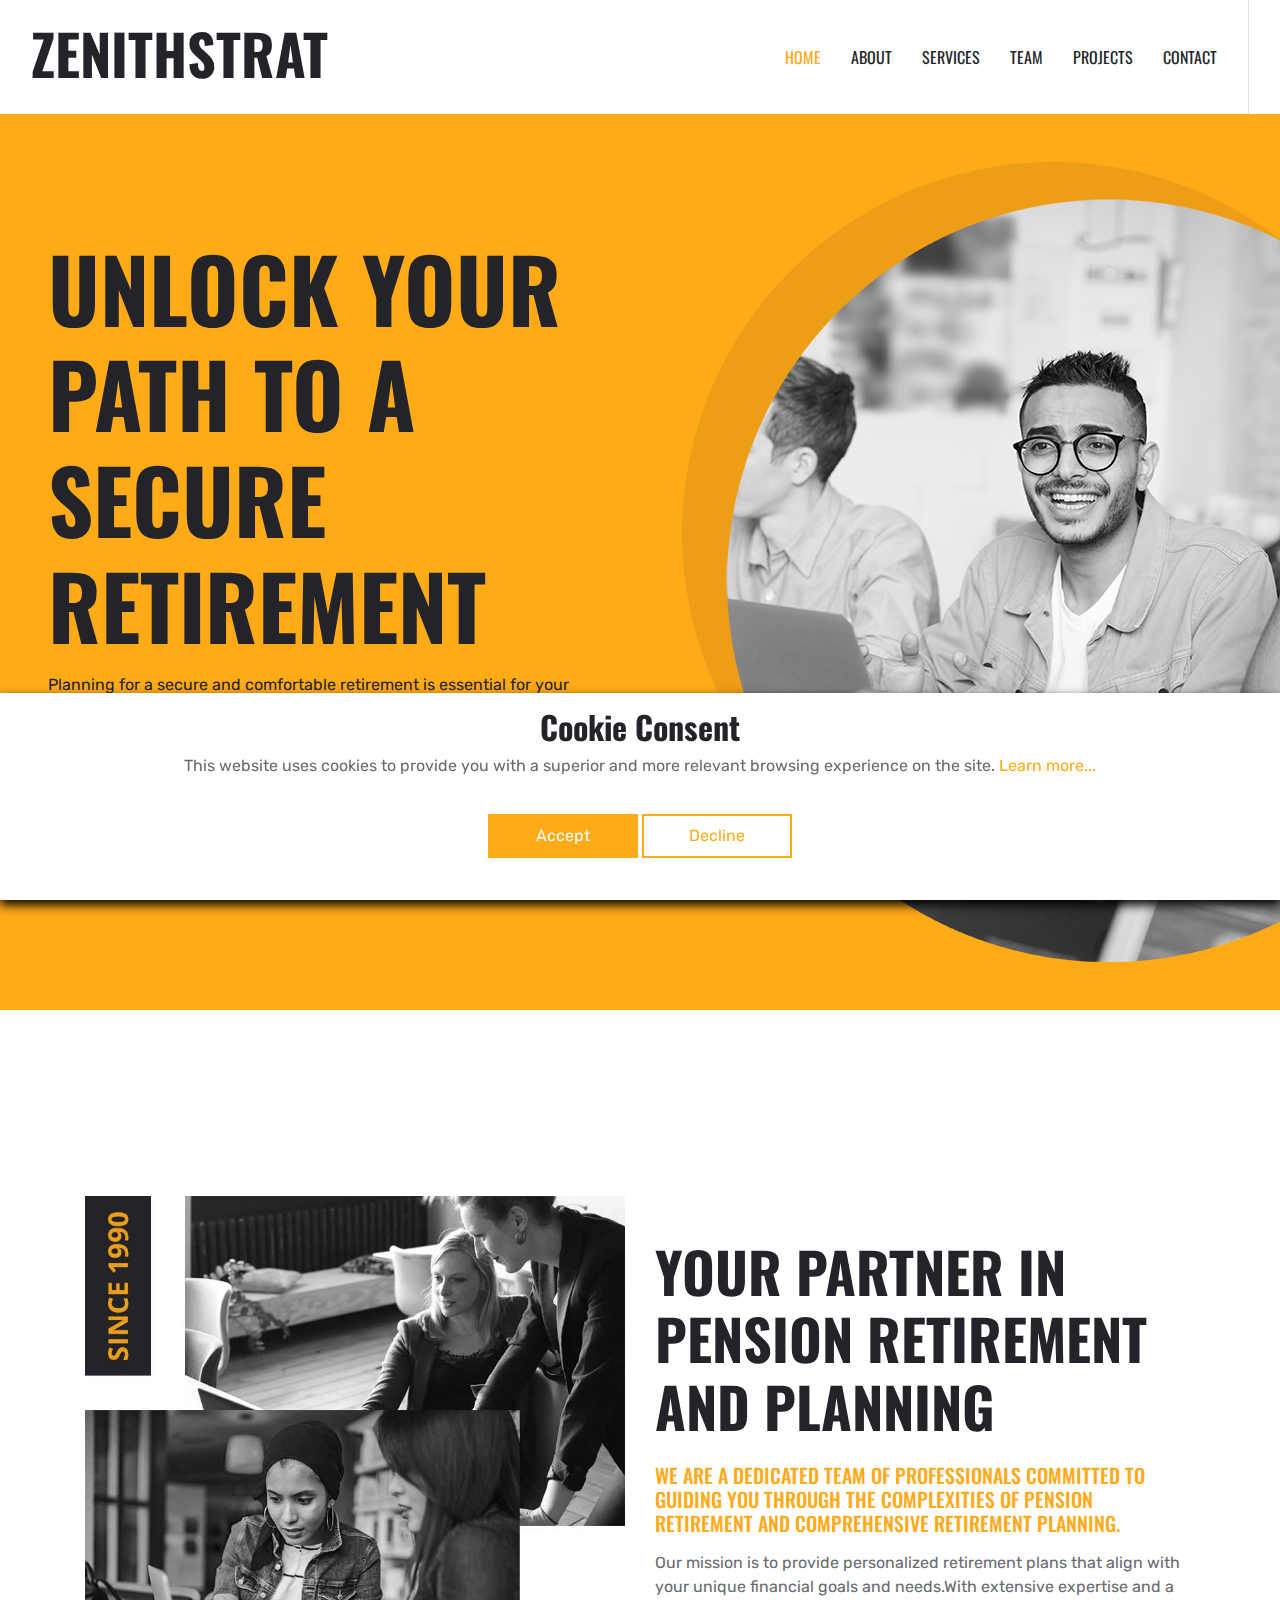
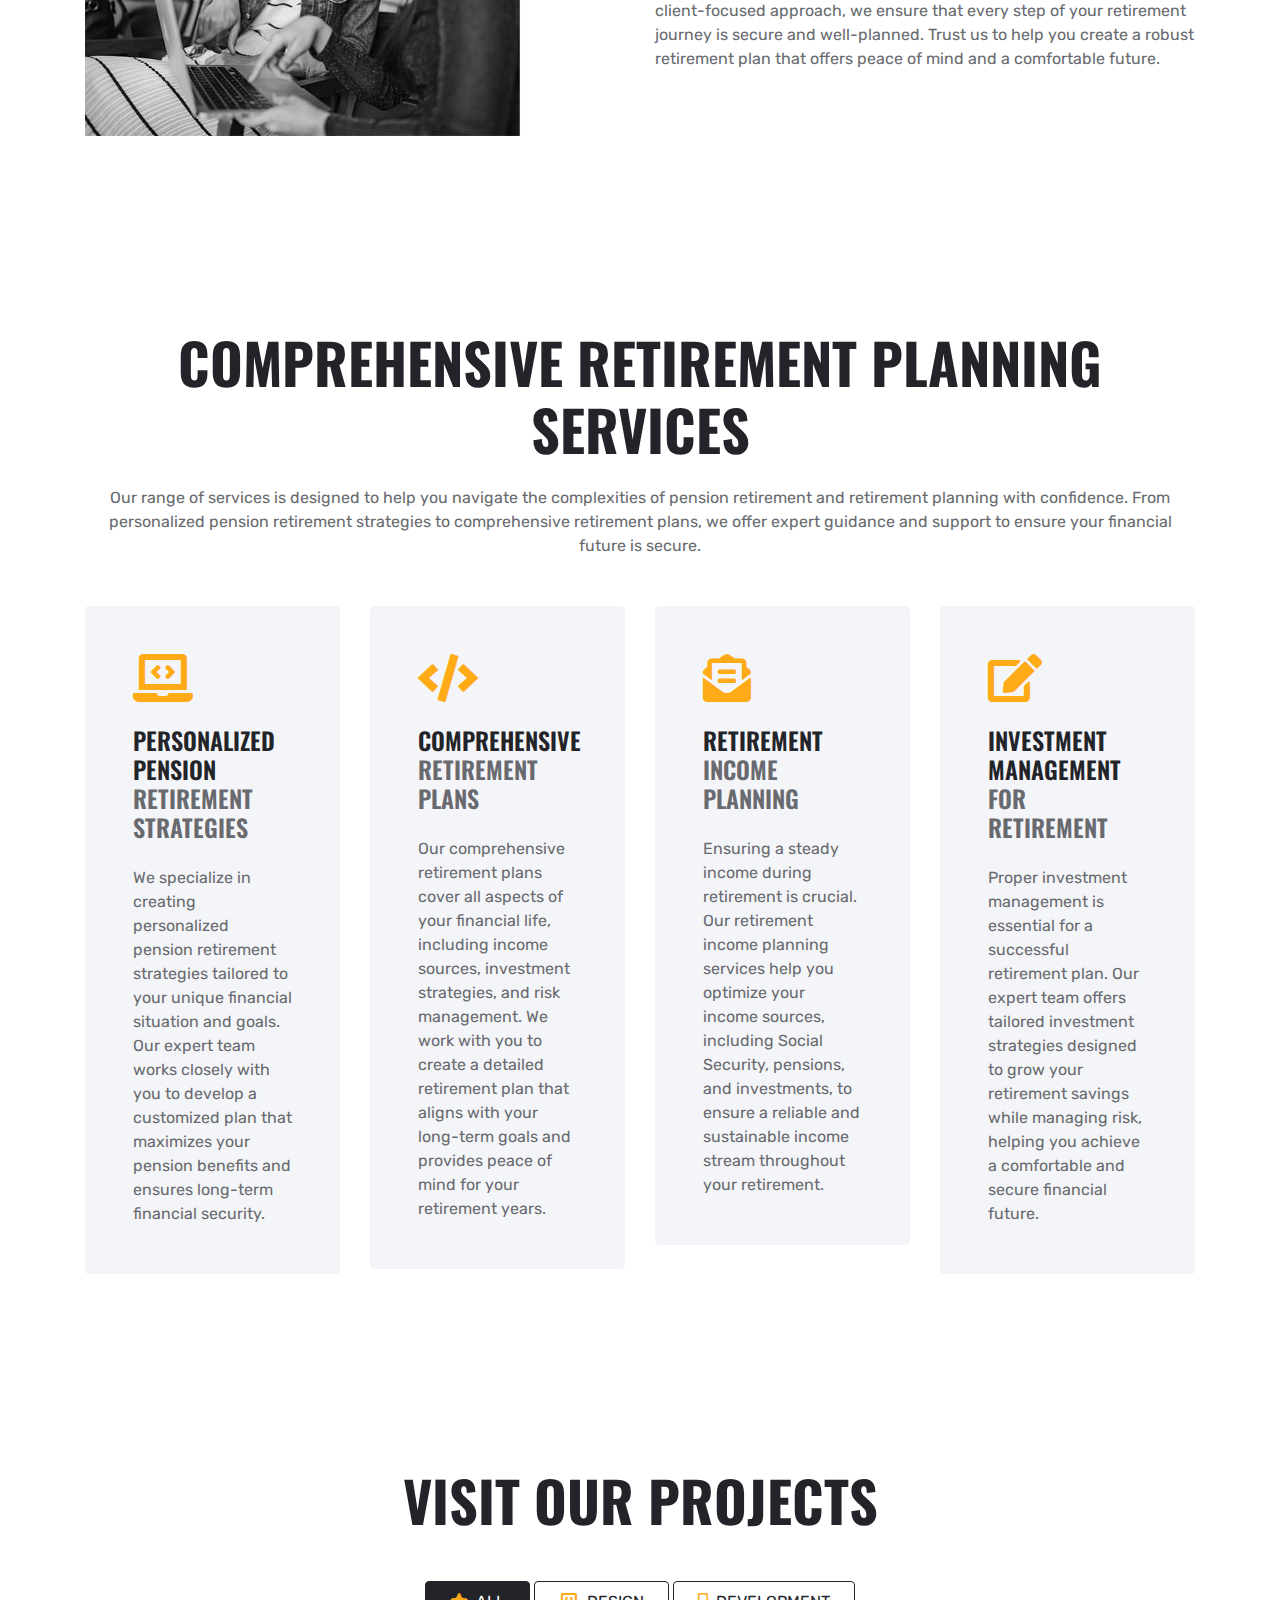
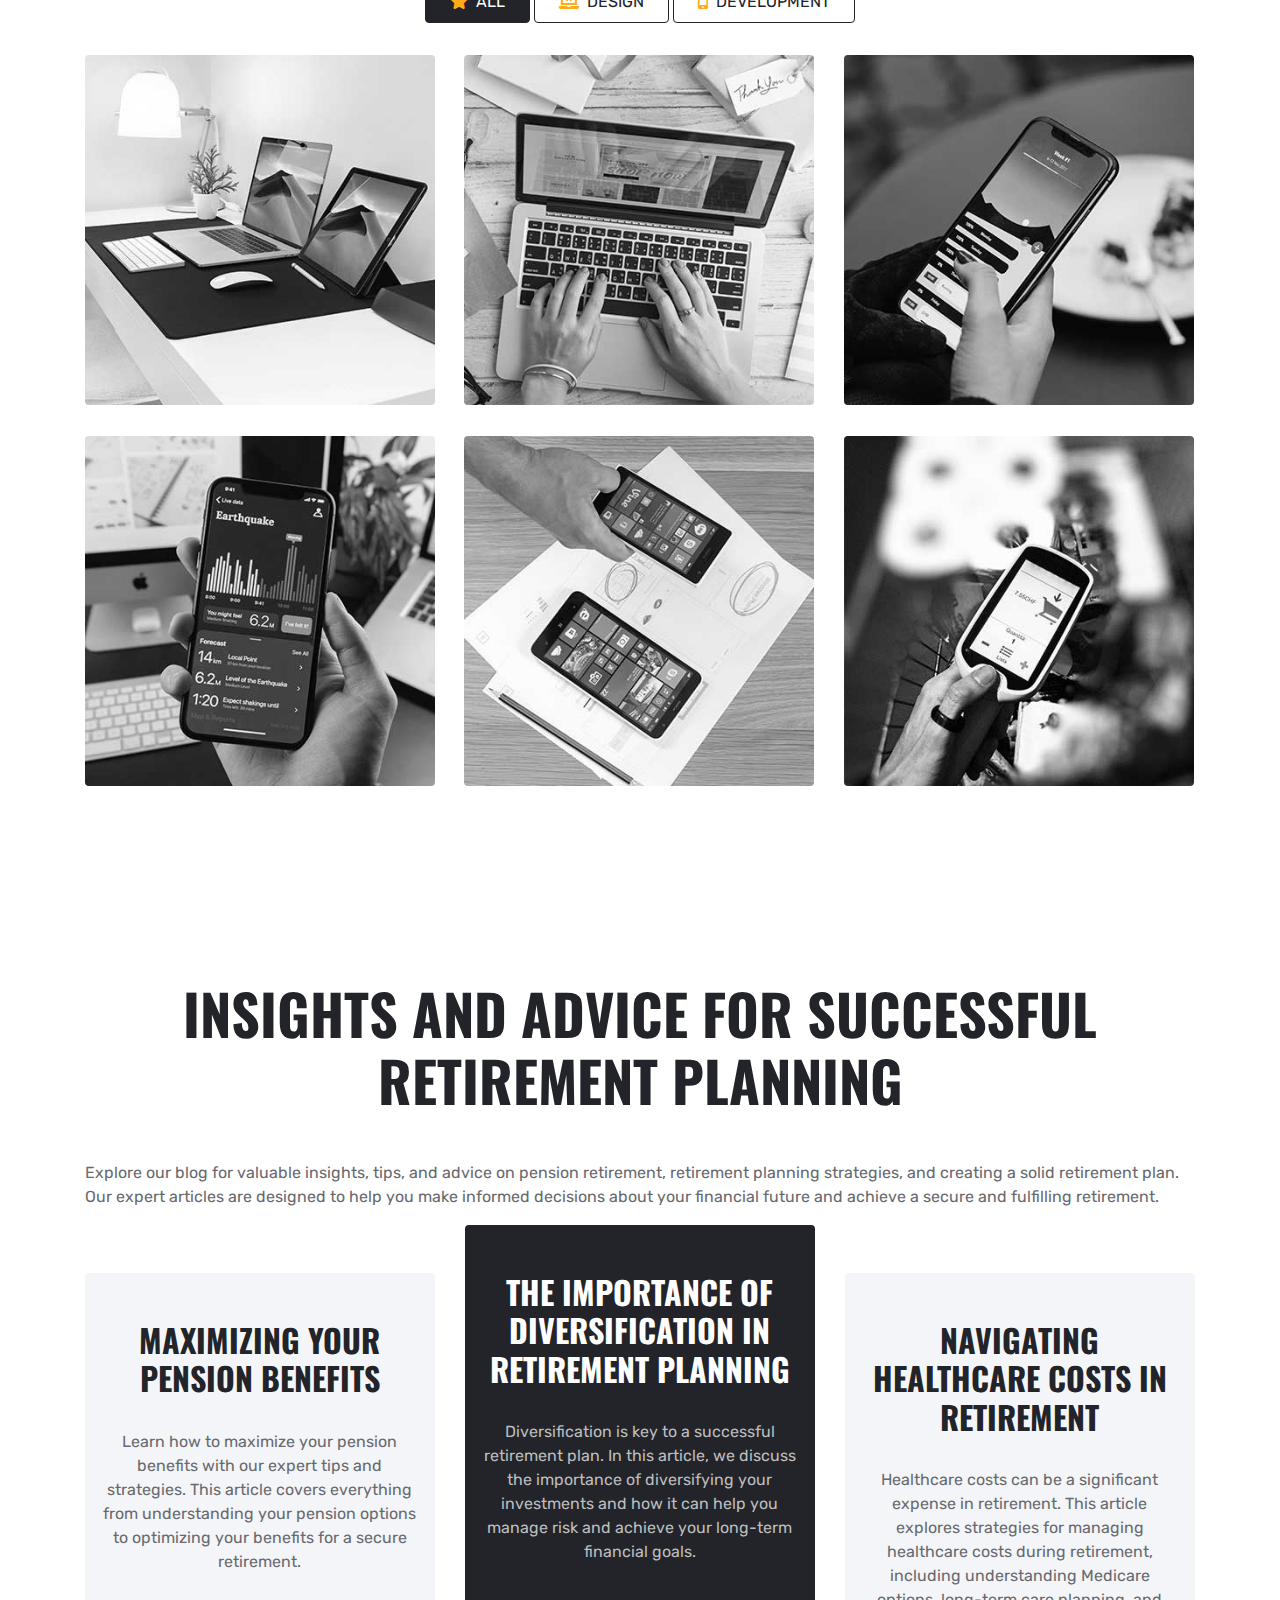
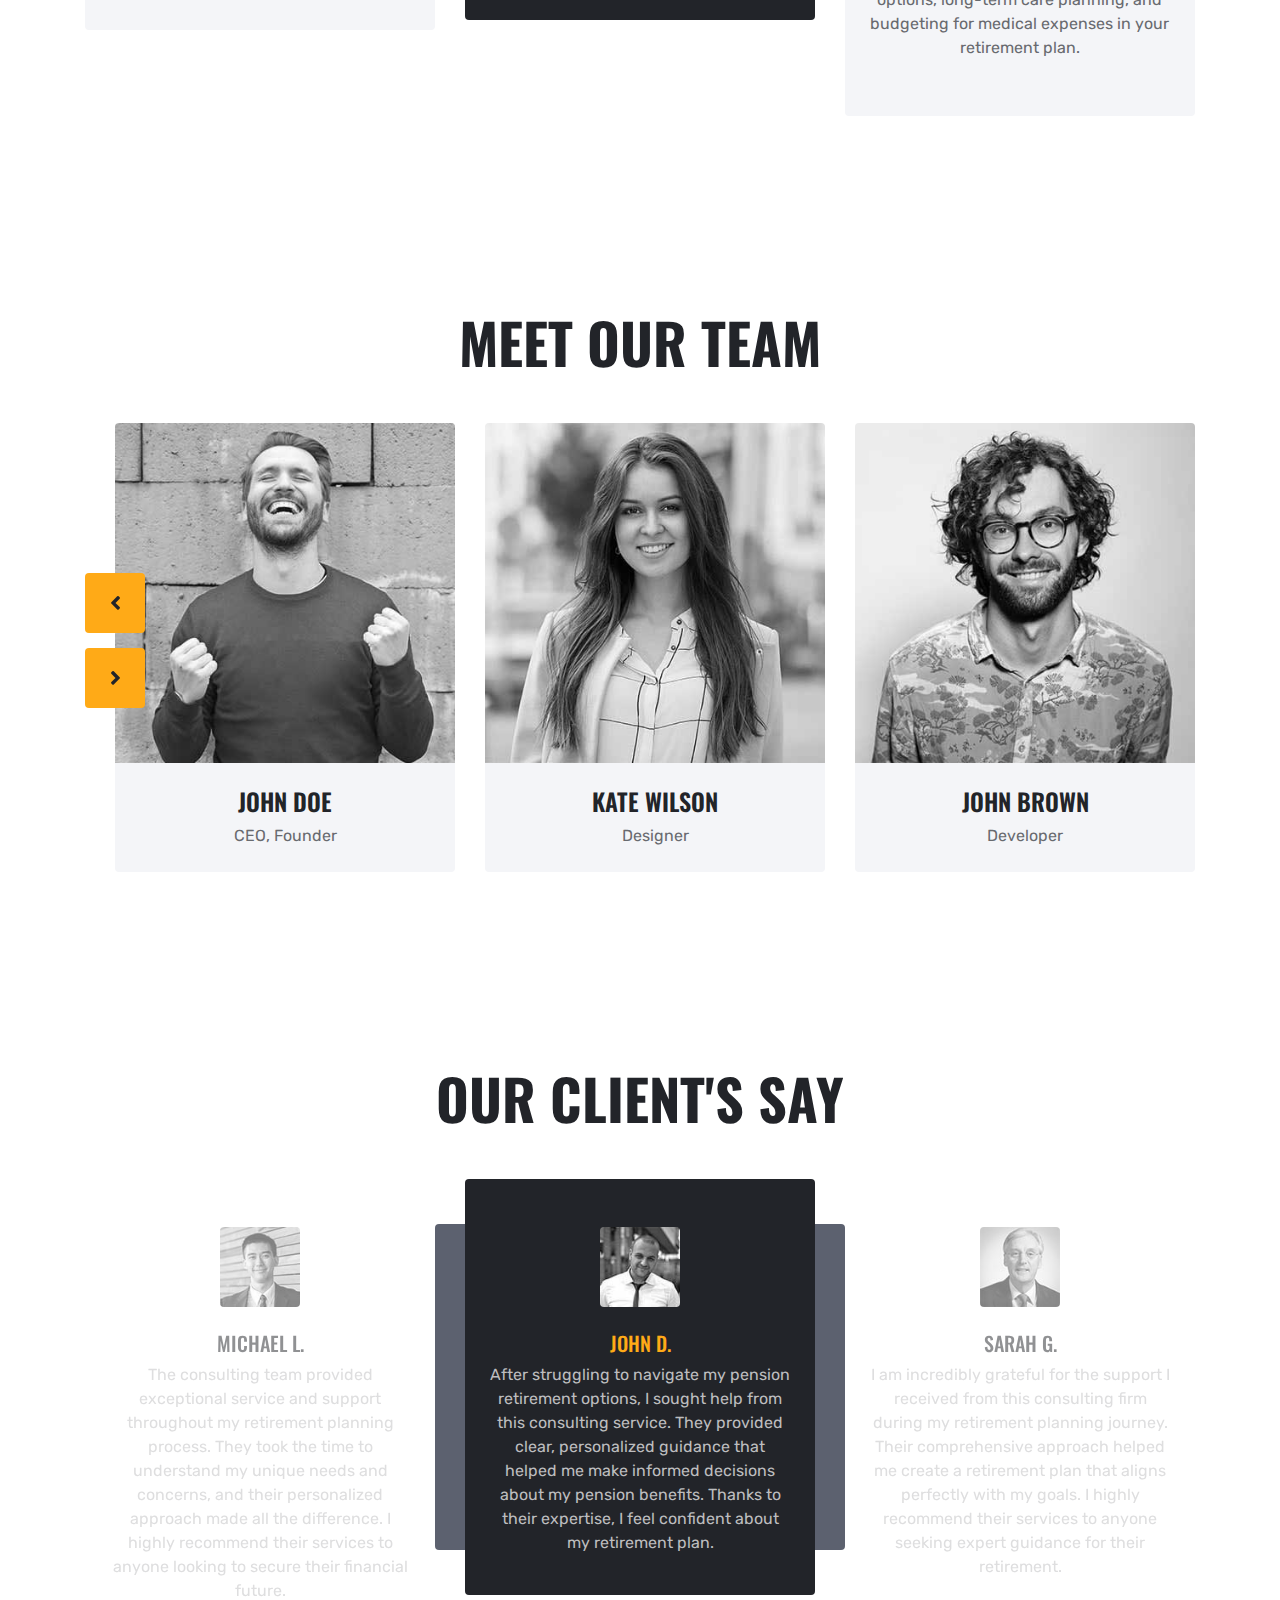
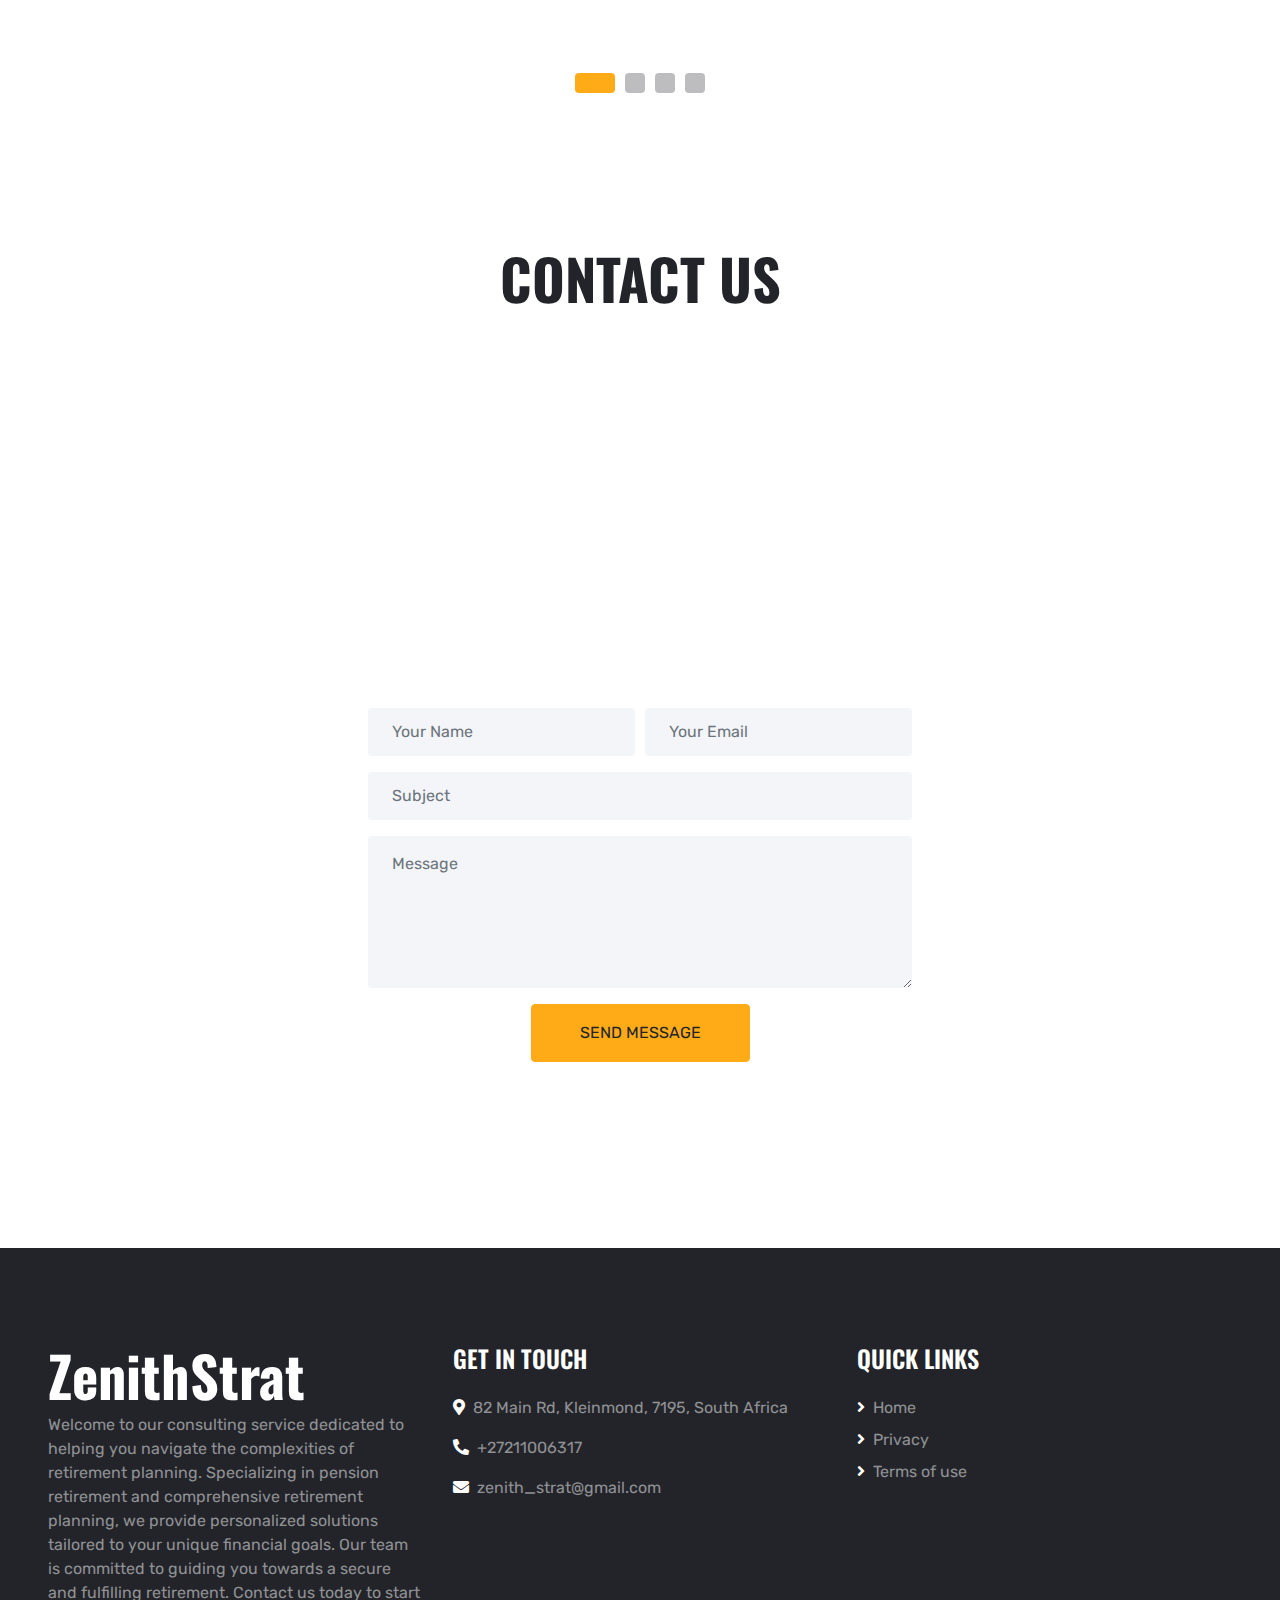
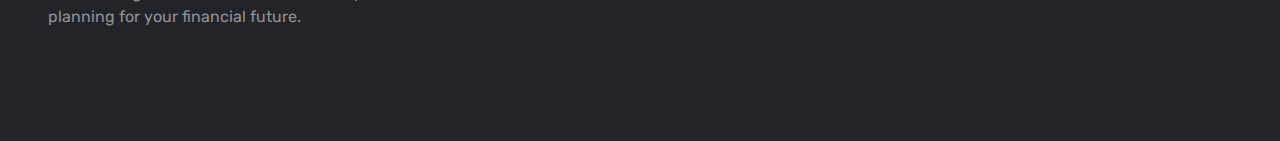
==== index.html @ a23102bc "WIP" ====
<!DOCTYPE html>
<html lang="en">
    <head>
        <meta charset="utf-8" />
        <title>ZenithStrat</title>
        <meta content="width=device-width, initial-scale=1.0" name="viewport" />
        <meta content="Free HTML Templates" name="keywords" />
        <meta content="Free HTML Templates" name="description" />

        <!-- Favicon -->
        <link href="img/favicon.ico" rel="icon" />

        <!-- Google Web Fonts -->
        <link rel="preconnect" href="https://fonts.gstatic.com" />
        <link
            href="https://fonts.googleapis.com/css2?family=Oswald:wght@400;500;600;700&family=Rubik&display=swap"
            rel="stylesheet"
        />

        <!-- Font Awesome -->
        <link
            href="https://cdnjs.cloudflare.com/ajax/libs/font-awesome/5.15.0/css/all.min.css"
            rel="stylesheet"
        />

        <!-- Libraries Stylesheet -->
        <link
            href="lib/owlcarousel/assets/owl.carousel.min.css"
            rel="stylesheet"
        />
        <link href="lib/lightbox/css/lightbox.min.css" rel="stylesheet" />

        <!-- Customized Bootstrap Stylesheet -->
        <link href="css/style.css" rel="stylesheet" />
    </head>

    <body>
        <!-- Navbar Start -->
        <div class="container-fluid bg-white position-relative">
            <nav
                class="navbar navbar-expand-lg bg-white navbar-light py-3 py-lg-0"
            >
                <a href="index.html" class="navbar-brand text-secondary">
                    <h1 class="display-4 text-uppercase">ZenithStrat</h1>
                </a>
                <button
                    type="button"
                    class="navbar-toggler"
                    data-toggle="collapse"
                    data-target="#navbarCollapse"
                >
                    <span class="navbar-toggler-icon"></span>
                </button>
                <div class="collapse navbar-collapse" id="navbarCollapse">
                    <div class="navbar-nav ml-auto py-0 pr-3 border-right">
                        <a href="index.html" class="nav-item nav-link active"
                            >Home</a
                        >
                        <a href="#about" class="nav-item nav-link">About</a>
                        <a href="#service" class="nav-item nav-link"
                            >Services</a
                        >
                        <a href="#price" class="nav-item nav-link">Team</a>
                        <a href="#project" class="nav-item nav-link"
                            >Projects</a
                        >
                        <a href="#contact" class="nav-item nav-link">Contact</a>
                    </div>
                </div>
            </nav>
        </div>
        <!-- Navbar End -->

        <!-- Header Start -->
        <div
            class="container-fluid bg-primary py-5 px-0"
            style="margin-bottom: 90px"
        >
            <div class="row mx-0 align-items-center">
                <div class="col-lg-6 px-md-5 text-center text-lg-left">
                    <h1 class="display-2 text-uppercase mb-3">
                        Unlock Your Path to a Secure Retirement
                    </h1>
                    <p class="text-dark mb-4">
                        Planning for a secure and comfortable retirement is
                        essential for your financial well-being. Our consulting
                        services specialize in creating personalized retirement
                        plans tailored to your unique needs and goals. Whether
                        you're focusing on pension retirement strategies or
                        comprehensive retirement planning, we provide expert
                        guidance to help you navigate the complexities of your
                        financial future. Let us help you build a robust
                        retirement plan that ensures peace of mind and a
                        prosperous retirement.
                    </p>
                </div>
                <div class="col-lg-6 px-0 text-right">
                    <img
                        class="img-fluid mt-5 mt-lg-0"
                        src="img/header.png"
                        alt=""
                    />
                </div>
            </div>
        </div>
        <!-- Header End -->

        <!-- About Start -->
        <div class="container-fluid py-5">
            <div class="container py-5">
                <div class="row align-items-center">
                    <div class="col-lg-6">
                        <img
                            class="img-fluid mb-4 mb-lg-0"
                            src="img/about.jpg"
                            alt=""
                        />
                    </div>
                    <div class="col-lg-6">
                        <h1 class="display-4 text-uppercase mb-4">
                            Your Partner in Pension Retirement and Planning
                        </h1>
                        <h5 class="text-uppercase text-primary mb-3">
                            We are a dedicated team of professionals committed
                            to guiding you through the complexities of pension
                            retirement and comprehensive retirement planning.
                        </h5>
                        <p class="mb-4">
                            Our mission is to provide personalized retirement
                            plans that align with your unique financial goals
                            and needs.With extensive expertise and a
                            client-focused approach, we ensure that every step
                            of your retirement journey is secure and
                            well-planned. Trust us to help you create a robust
                            retirement plan that offers peace of mind and a
                            comfortable future.
                        </p>
                    </div>
                </div>
            </div>
        </div>
        <!-- About End -->

        <!-- Services Start -->
        <div class="container-fluid py-5">
            <div class="container pt-5 pb-3">
                <h1 class="display-4 text-uppercase text-center mb-4">
                    Comprehensive Retirement Planning Services
                </h1>
                <p class="text-center mb-5">
                    Our range of services is designed to help you navigate the
                    complexities of pension retirement and retirement planning
                    with confidence. From personalized pension retirement
                    strategies to comprehensive retirement plans, we offer
                    expert guidance and support to ensure your financial future
                    is secure.
                </p>
                <div class="row">
                    <div class="col-lg-3 mb-2">
                        <div class="service-item rounded p-5 mb-4">
                            <i
                                class="fa fa-3x fa-laptop-code text-primary mb-4"
                            ></i>
                            <h4 class="text-uppercase mb-4">
                                Personalized Pension
                                <span class="d-block text-body"
                                    >Retirement Strategies</span
                                >
                            </h4>
                            <p class="m-0">
                                We specialize in creating personalized pension
                                retirement strategies tailored to your unique
                                financial situation and goals. Our expert team
                                works closely with you to develop a customized
                                plan that maximizes your pension benefits and
                                ensures long-term financial security.
                            </p>
                        </div>
                    </div>
                    <div class="col-lg-3 mb-2">
                        <div class="service-item rounded p-5 mb-4">
                            <i class="fa fa-3x fa-code text-primary mb-4"></i>
                            <h4 class="text-uppercase mb-4">
                                Comprehensive
                                <span class="d-block text-body"
                                    >Retirement Plans</span
                                >
                            </h4>
                            <p class="m-0">
                                Our comprehensive retirement plans cover all
                                aspects of your financial life, including income
                                sources, investment strategies, and risk
                                management. We work with you to create a
                                detailed retirement plan that aligns with your
                                long-term goals and provides peace of mind for
                                your retirement years.
                            </p>
                        </div>
                    </div>
                    <div class="col-lg-3 mb-2">
                        <div class="service-item rounded p-5 mb-4">
                            <i
                                class="fa fa-3x fa-envelope-open-text text-primary mb-4"
                            ></i>
                            <h4 class="text-uppercase mb-4">
                                Retirement
                                <span class="d-block text-body"
                                    >Income Planning</span
                                >
                            </h4>
                            <p class="m-0">
                                Ensuring a steady income during retirement is
                                crucial. Our retirement income planning services
                                help you optimize your income sources, including
                                Social Security, pensions, and investments, to
                                ensure a reliable and sustainable income stream
                                throughout your retirement.
                            </p>
                        </div>
                    </div>
                    <div class="col-lg-3 mb-2">
                        <div class="service-item rounded p-5 mb-4">
                            <i class="fa fa-3x fa-edit text-primary mb-4"></i>
                            <h4 class="text-uppercase mb-4">
                                Investment Management
                                <span class="d-block text-body"
                                    >for Retirement</span
                                >
                            </h4>
                            <p class="m-0">
                                Proper investment management is essential for a
                                successful retirement plan. Our expert team
                                offers tailored investment strategies designed
                                to grow your retirement savings while managing
                                risk, helping you achieve a comfortable and
                                secure financial future.
                            </p>
                        </div>
                    </div>
                </div>
            </div>
        </div>
        <!-- Services End -->

        <!-- Portfolio Start -->
        <div class="container-fluid py-5">
            <div class="container pt-5 pb-3">
                <h1 class="display-4 text-uppercase text-center mb-5">
                    Visit Our Projects
                </h1>
                <div class="row">
                    <div class="col-12 text-center mb-2">
                        <ul class="list-inline mb-4" id="portfolio-flters">
                            <li
                                class="btn btn-outline-dark text-uppercase py-2 px-4 active"
                                data-filter="*"
                            >
                                <i class="fa fa-star text-primary mr-2"></i>All
                            </li>
                            <li
                                class="btn btn-outline-dark text-uppercase py-2 px-4"
                                data-filter=".first"
                            >
                                <i
                                    class="fa fa-laptop-code text-primary mr-2"
                                ></i
                                >Design
                            </li>
                            <li
                                class="btn btn-outline-dark text-uppercase py-2 px-4"
                                data-filter=".second"
                            >
                                <i
                                    class="fa fa-mobile-alt text-primary mr-2"
                                ></i
                                >Development
                            </li>
                        </ul>
                    </div>
                </div>
                <div class="row portfolio-container">
                    <div class="col-lg-4 col-md-6 mb-4 portfolio-item first">
                        <div
                            class="position-relative rounded overflow-hidden mb-2"
                        >
                            <img
                                class="img-fluid w-100"
                                src="img/portfolio-1.jpg"
                                alt=""
                            />
                            <div
                                class="portfolio-btn d-flex align-items-center justify-content-center"
                            >
                                <a
                                    href="img/portfolio-1.jpg"
                                    data-lightbox="portfolio"
                                >
                                    <i
                                        class="fa fa-4x fa-plus text-primary"
                                    ></i>
                                </a>
                            </div>
                        </div>
                    </div>
                    <div class="col-lg-4 col-md-6 mb-4 portfolio-item second">
                        <div
                            class="position-relative rounded overflow-hidden mb-2"
                        >
                            <img
                                class="img-fluid w-100"
                                src="img/portfolio-2.jpg"
                                alt=""
                            />
                            <div
                                class="portfolio-btn d-flex align-items-center justify-content-center"
                            >
                                <a
                                    href="img/portfolio-2.jpg"
                                    data-lightbox="portfolio"
                                >
                                    <i
                                        class="fa fa-4x fa-plus text-primary"
                                    ></i>
                                </a>
                            </div>
                        </div>
                    </div>
                    <div class="col-lg-4 col-md-6 mb-4 portfolio-item first">
                        <div
                            class="position-relative rounded overflow-hidden mb-2"
                        >
                            <img
                                class="img-fluid w-100"
                                src="img/portfolio-3.jpg"
                                alt=""
                            />
                            <div
                                class="portfolio-btn d-flex align-items-center justify-content-center"
                            >
                                <a
                                    href="img/portfolio-3.jpg"
                                    data-lightbox="portfolio"
                                >
                                    <i
                                        class="fa fa-4x fa-plus text-primary"
                                    ></i>
                                </a>
                            </div>
                        </div>
                    </div>
                    <div class="col-lg-4 col-md-6 mb-4 portfolio-item second">
                        <div
                            class="position-relative rounded overflow-hidden mb-2"
                        >
                            <img
                                class="img-fluid w-100"
                                src="img/portfolio-4.jpg"
                                alt=""
                            />
                            <div
                                class="portfolio-btn d-flex align-items-center justify-content-center"
                            >
                                <a
                                    href="img/portfolio-4.jpg"
                                    data-lightbox="portfolio"
                                >
                                    <i
                                        class="fa fa-4x fa-plus text-primary"
                                    ></i>
                                </a>
                            </div>
                        </div>
                    </div>
                    <div class="col-lg-4 col-md-6 mb-4 portfolio-item first">
                        <div
                            class="position-relative rounded overflow-hidden mb-2"
                        >
                            <img
                                class="img-fluid w-100"
                                src="img/portfolio-5.jpg"
                                alt=""
                            />
                            <div
                                class="portfolio-btn d-flex align-items-center justify-content-center"
                            >
                                <a
                                    href="img/portfolio-3.jpg"
                                    data-lightbox="portfolio"
                                >
                                    <i
                                        class="fa fa-4x fa-plus text-primary"
                                    ></i>
                                </a>
                            </div>
                        </div>
                    </div>
                    <div class="col-lg-4 col-md-6 mb-4 portfolio-item second">
                        <div
                            class="position-relative rounded overflow-hidden mb-2"
                        >
                            <img
                                class="img-fluid w-100"
                                src="img/portfolio-6.jpg"
                                alt=""
                            />
                            <div
                                class="portfolio-btn d-flex align-items-center justify-content-center"
                            >
                                <a
                                    href="img/portfolio-4.jpg"
                                    data-lightbox="portfolio"
                                >
                                    <i
                                        class="fa fa-4x fa-plus text-primary"
                                    ></i>
                                </a>
                            </div>
                        </div>
                    </div>
                </div>
            </div>
        </div>
        <!-- Portfolio End -->

        <!-- Pricing Plan Start -->
        <div class="container-fluid py-5">
            <div class="container pt-5 pb-3">
                <h1 class="display-4 text-uppercase text-center mb-5">
                    Insights and Advice for Successful Retirement Planning
                </h1>
                <p>
                    Explore our blog for valuable insights, tips, and advice on
                    pension retirement, retirement planning strategies, and
                    creating a solid retirement plan. Our expert articles are
                    designed to help you make informed decisions about your
                    financial future and achieve a secure and fulfilling
                    retirement.
                </p>
                <div class="row">
                    <div class="col-lg-4 mb-2">
                        <div
                            class="bg-light rounded text-center pt-5 mt-lg-5 mb-4 p-3"
                        >
                            <h2 class="text-uppercase">
                                Maximizing Your Pension Benefits
                            </h2>

                            <div class="text-center py-4">
                                <p>
                                    Learn how to maximize your pension benefits
                                    with our expert tips and strategies. This
                                    article covers everything from understanding
                                    your pension options to optimizing your
                                    benefits for a secure retirement.
                                </p>
                            </div>
                        </div>
                    </div>
                    <div class="col-lg-4 mb-2">
                        <div class="bg-dark rounded text-center pt-5 mb-4 p-3">
                            <h2 class="text-uppercase text-white">
                                The Importance of Diversification in Retirement
                                Planning
                            </h2>

                            <div class="text-center text-secondary py-4">
                                <p>
                                    Diversification is key to a successful
                                    retirement plan. In this article, we discuss
                                    the importance of diversifying your
                                    investments and how it can help you manage
                                    risk and achieve your long-term financial
                                    goals.
                                </p>
                            </div>
                        </div>
                    </div>
                    <div class="col-lg-4 mb-2">
                        <div
                            class="bg-light rounded text-center pt-5 mt-lg-5 mb-4 p-3"
                        >
                            <h2 class="text-uppercase">
                                Navigating Healthcare Costs in Retirement
                            </h2>

                            <div class="text-center py-4">
                                <p>
                                    Healthcare costs can be a significant
                                    expense in retirement. This article explores
                                    strategies for managing healthcare costs
                                    during retirement, including understanding
                                    Medicare options, long-term care planning,
                                    and budgeting for medical expenses in your
                                    retirement plan.
                                </p>
                            </div>
                        </div>
                    </div>
                </div>
            </div>
        </div>
        <!-- Pricing Plan End -->

        <!-- Team Start -->
        <div class="container-fluid py-5">
            <div class="container py-5">
                <h1 class="display-4 text-uppercase text-center mb-5">
                    Meet Our Team
                </h1>
                <div
                    class="owl-carousel team-carousel position-relative"
                    style="padding-left: 30px"
                >
                    <div class="team-item rounded overflow-hidden">
                        <div class="position-relative">
                            <img
                                class="img-fluid w-100"
                                src="img/team-1.jpg"
                                alt=""
                            />
                        </div>
                        <div class="bg-light text-center p-4">
                            <h4 class="text-uppercase">John Doe</h4>
                            <p class="m-0">CEO, Founder</p>
                        </div>
                    </div>
                    <div class="team-item rounded overflow-hidden">
                        <div class="position-relative">
                            <img
                                class="img-fluid w-100"
                                src="img/team-2.jpg"
                                alt=""
                            />
                        </div>
                        <div class="bg-light text-center p-4">
                            <h4 class="text-uppercase">Kate Wilson</h4>
                            <p class="m-0">Designer</p>
                        </div>
                    </div>
                    <div class="team-item rounded overflow-hidden">
                        <div class="position-relative">
                            <img
                                class="img-fluid w-100"
                                src="img/team-3.jpg"
                                alt=""
                            />
                        </div>
                        <div class="bg-light text-center p-4">
                            <h4 class="text-uppercase">John Brown</h4>
                            <p class="m-0">Developer</p>
                        </div>
                    </div>
                    <div class="team-item rounded overflow-hidden">
                        <div class="position-relative">
                            <img
                                class="img-fluid w-100"
                                src="img/team-4.jpg"
                                alt=""
                            />
                        </div>
                        <div class="bg-light text-center p-4">
                            <h4 class="text-uppercase">Paul Watson</h4>
                            <p class="m-0">Marketer</p>
                        </div>
                    </div>
                </div>
            </div>
        </div>
        <!-- Team End -->

        <!-- Testimonial Start -->
        <div class="container-fluid py-5">
            <div class="container py-5">
                <h1 class="display-4 text-uppercase text-center mb-5">
                    Our Client's Say
                </h1>
                <div class="owl-carousel testimonial-carousel">
                    <div
                        class="testimonial-item position-relative text-center rounded p-4"
                    >
                        <img
                            class="img-fluid rounded mx-auto my-4"
                            src="img/testimonial-1.jpg"
                            alt=""
                        />
                        <h5 class="text-uppercase">John D.</h5>
                        <p class="text-secondary">
                            After struggling to navigate my pension retirement
                            options, I sought help from this consulting service.
                            They provided clear, personalized guidance that
                            helped me make informed decisions about my pension
                            benefits. Thanks to their expertise, I feel
                            confident about my retirement plan.
                        </p>
                    </div>
                    <div
                        class="testimonial-item position-relative text-center rounded p-4"
                    >
                        <img
                            class="img-fluid rounded mx-auto my-4"
                            src="img/testimonial-2.jpg"
                            alt=""
                        />
                        <h5 class="text-uppercase">Sarah G.</h5>
                        <p class="text-secondary">
                            I am incredibly grateful for the support I received
                            from this consulting firm during my retirement
                            planning journey. Their comprehensive approach
                            helped me create a retirement plan that aligns
                            perfectly with my goals. I highly recommend their
                            services to anyone seeking expert guidance for their
                            retirement.
                        </p>
                    </div>
                    <div
                        class="testimonial-item position-relative text-center rounded p-4"
                    >
                        <img
                            class="img-fluid rounded mx-auto my-4"
                            src="img/testimonial-3.jpg"
                            alt=""
                        />
                        <h5 class="text-uppercase">Emily H.</h5>
                        <p class="text-secondary">
                            Working with this consulting service was a
                            game-changer for my retirement planning. Their
                            knowledgeable team provided valuable insights and
                            tailored recommendations that helped me optimize my
                            retirement plan. I feel well-prepared for my future
                            thanks to their expertise.
                        </p>
                    </div>
                    <div
                        class="testimonial-item position-relative text-center rounded p-4"
                    >
                        <img
                            class="img-fluid rounded mx-auto my-4"
                            src="img/testimonial-4.jpg"
                            alt=""
                        />
                        <h5 class="text-uppercase">Michael L.</h5>
                        <p class="text-secondary">
                            The consulting team provided exceptional service and
                            support throughout my retirement planning process.
                            They took the time to understand my unique needs and
                            concerns, and their personalized approach made all
                            the difference. I highly recommend their services to
                            anyone looking to secure their financial future.
                        </p>
                    </div>
                </div>
            </div>
        </div>
        <!-- Testimonial End -->

        <!-- Contact Start -->
        <div class="container-fluid py-5 px-0">
            <h1 class="display-4 text-uppercase text-center mb-5">
                Contact Us
            </h1>
            <div class="row mt-5 mx-0">
                <div class="col-12 px-0" style="height: 500px">
                    <div class="position-relative h-100">
                        <iframe
                            src="https://www.google.com/maps/embed?pb=!1m18!1m12!1m3!1d1057.8429587310409!2d19.025875880478242!3d-34.34042130171791!2m3!1f0!2f0!3f0!3m2!1i1024!2i768!4f13.1!3m3!1m2!1s0x1dcdd95ea43919fd%3A0x38c9e0a4f139c764!2sTalisman%20Hire%20Kleinmond!5e0!3m2!1suk!2sua!4v1717440356115!5m2!1suk!2sua"
                            class="position-relative w-100 h-100"
                            frameborder="0"
                            style="border: 0"
                            allowfullscreen=""
                            aria-hidden="false"
                            tabindex="0"
                        ></iframe>
                    </div>
                </div>
            </div>
            <div
                class="row mx-0 justify-content-center"
                style="margin-top: -200px"
            >
                <div class="col-lg-6 col-md-8 col-sm-10 px-0">
                    <div class="contact-form bg-white rounded p-5">
                        <div id="success"></div>
                        <form
                            name="sentMessage"
                            id="contactForm"
                            novalidate="novalidate"
                        >
                            <div class="form-row">
                                <div class="col-md-6">
                                    <div class="control-group mb-3">
                                        <input
                                            type="text"
                                            class="form-control bg-light border-0 p-4"
                                            id="name"
                                            placeholder="Your Name"
                                            required="required"
                                            data-validation-required-message="Please enter your name"
                                        />
                                    </div>
                                </div>
                                <div class="col-md-6">
                                    <div class="control-group mb-3">
                                        <input
                                            type="email"
                                            class="form-control bg-light border-0 p-4"
                                            id="email"
                                            placeholder="Your Email"
                                            required="required"
                                            data-validation-required-message="Please enter your email"
                                        />
                                        <div
                                            id="result"
                                            style="color: red"
                                        ></div>
                                    </div>
                                </div>
                            </div>
                            <div class="control-group mb-3">
                                <input
                                    type="text"
                                    class="form-control bg-light border-0 p-4"
                                    id="subject"
                                    placeholder="Subject"
                                    required="required"
                                    data-validation-required-message="Please enter a subject"
                                />
                            </div>
                            <div class="control-group mb-3">
                                <textarea
                                    class="form-control bg-light border-0 py-3 px-4"
                                    rows="5"
                                    id="message"
                                    placeholder="Message"
                                    required="required"
                                    data-validation-required-message="Please enter your message"
                                ></textarea>
                            </div>
                            <div class="text-center">
                                <button
                                    class="btn btn-primary text-uppercase py-3 px-5"
                                    type="submit"
                                    id="submit"
                                    onclick="sendForm()"
                                >
                                    Send Message
                                </button>
                            </div>
                        </form>
                    </div>
                </div>
            </div>
        </div>
        <!-- Contact End -->

        <!-- Footer Start -->
        <div
            class="container-fluid bg-dark text-white-50 py-5 px-sm-3 px-md-5"
            style="margin-top: 90px"
        >
            <div class="row pt-5">
                <div class="col-lg-4 col-md-6 mb-5">
                    <a href="index.html" class="navbar-brand">
                        <h1 class="m-0 mt-n2 text-white display-4">
                            ZenithStrat
                        </h1>
                    </a>
                    <p>
                        Welcome to our consulting service dedicated to helping
                        you navigate the complexities of retirement planning.
                        Specializing in pension retirement and comprehensive
                        retirement planning, we provide personalized solutions
                        tailored to your unique financial goals. Our team is
                        committed to guiding you towards a secure and fulfilling
                        retirement. Contact us today to start planning for your
                        financial future.
                    </p>
                </div>
                <div class="col-lg-4 col-md-6 mb-5">
                    <h4 class="text-uppercase text-white mb-4">Get In Touch</h4>
                    <p>
                        <i class="fa fa-map-marker-alt text-white mr-2"></i>82
                        Main Rd, Kleinmond, 7195, South Africa
                    </p>
                    <p>
                        <i class="fa fa-phone-alt text-white mr-2"></i
                        >+27211006317
                    </p>
                    <p>
                        <i class="fa fa-envelope text-white mr-2"></i
                        >zenith_strat@gmail.com
                    </p>
                </div>
                <div class="col-lg-4 col-md-6 mb-5">
                    <h4 class="text-uppercase text-white mb-4">Quick Links</h4>
                    <div class="d-flex flex-column justify-content-start">
                        <a class="text-white-50 mb-2" href="index.html"
                            ><i class="fa fa-angle-right text-white mr-2"></i
                            >Home</a
                        >
                        <a class="text-white-50 mb-2" href="privacy-policy.html"
                            ><i class="fa fa-angle-right text-white mr-2"></i
                            >Privacy</a
                        >
                        <a class="text-white-50 mb-2" href="terms-of-use.html"
                            ><i class="fa fa-angle-right text-white mr-2"></i
                            >Terms of use</a
                        >
                    </div>
                </div>
            </div>
        </div>
        <!-- Footer End -->

        <!-- Back to Top -->
        <a href="#" class="btn btn-lg btn-primary btn-lg-square back-to-top"
            ><i class="fa fa-angle-up"></i
        ></a>

        <!-- Cookie banner -->
        <div class="cookie-wrapper show">
            <div>
                <i class="bx bx-cookie"></i>
                <h2 style="text-align: center">Cookie Consent</h2>
            </div>

            <div class="data">
                <p>
                    This website uses cookies to provide you with a superior and
                    more relevant browsing experience on the site.
                    <a href="#">Learn more...</a>
                </p>
            </div>

            <div class="buttons">
                <button class="cookie-button" id="acceptBtn">Accept</button>
                <button class="cookie-button" id="declineBtn">Decline</button>
            </div>
        </div>
        <!-- End Cookie banner -->

        <!-- JavaScript Libraries -->
        <script src="https://code.jquery.com/jquery-3.4.1.min.js"></script>
        <script src="https://stackpath.bootstrapcdn.com/bootstrap/4.4.1/js/bootstrap.bundle.min.js"></script>
        <script src="lib/easing/easing.min.js"></script>
        <script src="lib/waypoints/waypoints.min.js"></script>
        <script src="lib/owlcarousel/owl.carousel.min.js"></script>
        <script src="lib/isotope/isotope.pkgd.min.js"></script>
        <script src="lib/lightbox/js/lightbox.min.js"></script>

        <!-- Contact Javascript File -->
        <script src="mail/jqBootstrapValidation.min.js"></script>
        <script src="mail/contact.js"></script>

        <!-- Template Javascript -->
        <script src="js/main.js"></script>
        <script src="js/cookiebanner.js"></script>
        <script src="js/contact-form.js"></script>
    </body>
</html>
---- css/style.css ----
/******* Bootstrap Theming ********/
/*!
 * Bootstrap v4.5.3 (https://getbootstrap.com/)
 * Copyright 2011-2020 The Bootstrap Authors
 * Copyright 2011-2020 Twitter, Inc.
 * Licensed under MIT (https://github.com/twbs/bootstrap/blob/main/LICENSE)
 */
:root {
    --blue: #007bff;
    --indigo: #6610f2;
    --purple: #6f42c1;
    --pink: #e83e8c;
    --red: #dc3545;
    --orange: #fd7e14;
    --yellow: #ffc107;
    --green: #28a745;
    --teal: #20c997;
    --cyan: #17a2b8;
    --white: #fff;
    --gray: #6c757d;
    --gray-dark: #343a40;
    --primary: #ffaa17;
    --secondary: #bdbdbf;
    --success: #28a745;
    --info: #17a2b8;
    --warning: #ffc107;
    --danger: #dc3545;
    --light: #f4f5f8;
    --dark: #222429;
    --breakpoint-xs: 0;
    --breakpoint-sm: 576px;
    --breakpoint-md: 768px;
    --breakpoint-lg: 992px;
    --breakpoint-xl: 1200px;
    --font-family-sans-serif: 'Rubik', sans-serif;
    --font-family-monospace: SFMono-Regular, Menlo, Monaco, Consolas,
        'Liberation Mono', 'Courier New', monospace;
}

*,
*::before,
*::after {
    box-sizing: border-box;
}

html {
    font-family: sans-serif;
    line-height: 1.15;
    -webkit-text-size-adjust: 100%;
    -webkit-tap-highlight-color: rgba(0, 0, 0, 0);
}

article,
aside,
figcaption,
figure,
footer,
header,
hgroup,
main,
nav,
section {
    display: block;
}

body {
    margin: 0;
    font-family: 'Rubik', sans-serif;
    font-size: 1rem;
    font-weight: 400;
    line-height: 1.5;
    color: #686a6f;
    text-align: left;
    background-color: #fff;
}

[tabindex='-1']:focus:not(:focus-visible) {
    outline: 0 !important;
}

hr {
    box-sizing: content-box;
    height: 0;
    overflow: visible;
}

h1,
h2,
h3,
h4,
h5,
h6 {
    margin-top: 0;
    margin-bottom: 0.5rem;
}

p {
    margin-top: 0;
    margin-bottom: 1rem;
}

abbr[title],
abbr[data-original-title] {
    text-decoration: underline;
    text-decoration: underline dotted;
    cursor: help;
    border-bottom: 0;
    text-decoration-skip-ink: none;
}

address {
    margin-bottom: 1rem;
    font-style: normal;
    line-height: inherit;
}

ol,
ul,
dl {
    margin-top: 0;
    margin-bottom: 1rem;
}

ol ol,
ul ul,
ol ul,
ul ol {
    margin-bottom: 0;
}

dt {
    font-weight: 700;
}

dd {
    margin-bottom: 0.5rem;
    margin-left: 0;
}

blockquote {
    margin: 0 0 1rem;
}

b,
strong {
    font-weight: bolder;
}

small {
    font-size: 80%;
}

sub,
sup {
    position: relative;
    font-size: 75%;
    line-height: 0;
    vertical-align: baseline;
}

sub {
    bottom: -0.25em;
}

sup {
    top: -0.5em;
}

a {
    color: #ffaa17;
    text-decoration: none;
    background-color: transparent;
}

a:hover {
    color: #ca8000;
    text-decoration: underline;
}

a:not([href]):not([class]) {
    color: inherit;
    text-decoration: none;
}

a:not([href]):not([class]):hover {
    color: inherit;
    text-decoration: none;
}

pre,
code,
kbd,
samp {
    font-family: SFMono-Regular, Menlo, Monaco, Consolas, 'Liberation Mono',
        'Courier New', monospace;
    font-size: 1em;
}

pre {
    margin-top: 0;
    margin-bottom: 1rem;
    overflow: auto;
    -ms-overflow-style: scrollbar;
}

figure {
    margin: 0 0 1rem;
}

img {
    vertical-align: middle;
    border-style: none;
}

svg {
    overflow: hidden;
    vertical-align: middle;
}

table {
    border-collapse: collapse;
}

caption {
    padding-top: 0.75rem;
    padding-bottom: 0.75rem;
    color: #6c757d;
    text-align: left;
    caption-side: bottom;
}

th {
    text-align: inherit;
    text-align: -webkit-match-parent;
}

label {
    display: inline-block;
    margin-bottom: 0.5rem;
}

button {
    border-radius: 0;
}

button:focus {
    outline: 1px dotted;
    outline: 5px auto -webkit-focus-ring-color;
}

input,
button,
select,
optgroup,
textarea {
    margin: 0;
    font-family: inherit;
    font-size: inherit;
    line-height: inherit;
}

button,
input {
    overflow: visible;
}

button,
select {
    text-transform: none;
}

[role='button'] {
    cursor: pointer;
}

select {
    word-wrap: normal;
}

button,
[type='button'],
[type='reset'],
[type='submit'] {
    -webkit-appearance: button;
}

button:not(:disabled),
[type='button']:not(:disabled),
[type='reset']:not(:disabled),
[type='submit']:not(:disabled) {
    cursor: pointer;
}

button::-moz-focus-inner,
[type='button']::-moz-focus-inner,
[type='reset']::-moz-focus-inner,
[type='submit']::-moz-focus-inner {
    padding: 0;
    border-style: none;
}

input[type='radio'],
input[type='checkbox'] {
    box-sizing: border-box;
    padding: 0;
}

textarea {
    overflow: auto;
    resize: vertical;
}

fieldset {
    min-width: 0;
    padding: 0;
    margin: 0;
    border: 0;
}

legend {
    display: block;
    width: 100%;
    max-width: 100%;
    padding: 0;
    margin-bottom: 0.5rem;
    font-size: 1.5rem;
    line-height: inherit;
    color: inherit;
    white-space: normal;
}

@media (max-width: 1200px) {
    legend {
        font-size: calc(1.275rem + 0.3vw);
    }
}

progress {
    vertical-align: baseline;
}

[type='number']::-webkit-inner-spin-button,
[type='number']::-webkit-outer-spin-button {
    height: auto;
}

[type='search'] {
    outline-offset: -2px;
    -webkit-appearance: none;
}

[type='search']::-webkit-search-decoration {
    -webkit-appearance: none;
}

::-webkit-file-upload-button {
    font: inherit;
    -webkit-appearance: button;
}

output {
    display: inline-block;
}

summary {
    display: list-item;
    cursor: pointer;
}

template {
    display: none;
}

[hidden] {
    display: none !important;
}

h1,
h2,
h3,
h4,
h5,
h6,
.h1,
.h2,
.h3,
.h4,
.h5,
.h6 {
    margin-bottom: 0.5rem;
    font-family: 'Oswald', sans-serif;
    font-weight: 500;
    line-height: 1.2;
    color: #222429;
}

h1,
.h1 {
    font-size: 2.5rem;
}

@media (max-width: 1200px) {
    h1,
    .h1 {
        font-size: calc(1.375rem + 1.5vw);
    }
}

h2,
.h2 {
    font-size: 2rem;
}

@media (max-width: 1200px) {
    h2,
    .h2 {
        font-size: calc(1.325rem + 0.9vw);
    }
}

h3,
.h3 {
    font-size: 1.75rem;
}

@media (max-width: 1200px) {
    h3,
    .h3 {
        font-size: calc(1.3rem + 0.6vw);
    }
}

h4,
.h4 {
    font-size: 1.5rem;
}

@media (max-width: 1200px) {
    h4,
    .h4 {
        font-size: calc(1.275rem + 0.3vw);
    }
}

h5,
.h5 {
    font-size: 1.25rem;
}

h6,
.h6 {
    font-size: 1rem;
}

.lead {
    font-size: 1.25rem;
    font-weight: 300;
}

.display-1 {
    font-size: 6rem;
    font-weight: 300;
    line-height: 1.2;
}

@media (max-width: 1200px) {
    .display-1 {
        font-size: calc(1.725rem + 5.7vw);
    }
}

.display-2 {
    font-size: 5.5rem;
    font-weight: 300;
    line-height: 1.2;
}

@media (max-width: 1200px) {
    .display-2 {
        font-size: calc(1.675rem + 5.1vw);
    }
}

.display-3 {
    font-size: 4.5rem;
    font-weight: 300;
    line-height: 1.2;
}

@media (max-width: 1200px) {
    .display-3 {
        font-size: calc(1.575rem + 3.9vw);
    }
}

.display-4 {
    font-size: 3.5rem;
    font-weight: 300;
    line-height: 1.2;
}

@media (max-width: 1200px) {
    .display-4 {
        font-size: calc(1.475rem + 2.7vw);
    }
}

hr {
    margin-top: 1rem;
    margin-bottom: 1rem;
    border: 0;
    border-top: 1px solid rgba(0, 0, 0, 0.1);
}

small,
.small {
    font-size: 80%;
    font-weight: 400;
}

mark,
.mark {
    padding: 0.2em;
    background-color: #fcf8e3;
}

.list-unstyled {
    padding-left: 0;
    list-style: none;
}

.list-inline {
    padding-left: 0;
    list-style: none;
}

.list-inline-item {
    display: inline-block;
}

.list-inline-item:not(:last-child) {
    margin-right: 0.5rem;
}

.initialism {
    font-size: 90%;
    text-transform: uppercase;
}

.blockquote {
    margin-bottom: 1rem;
    font-size: 1.25rem;
}

.blockquote-footer {
    display: block;
    font-size: 80%;
    color: #6c757d;
}

.blockquote-footer::before {
    content: '\2014\00A0';
}

.img-fluid {
    max-width: 100%;
    height: auto;
}

.img-thumbnail {
    padding: 0.25rem;
    background-color: #fff;
    border: 1px solid #dee2e6;
    border-radius: 0.25rem;
    max-width: 100%;
    height: auto;
}

.figure {
    display: inline-block;
}

.figure-img {
    margin-bottom: 0.5rem;
    line-height: 1;
}

.figure-caption {
    font-size: 90%;
    color: #6c757d;
}

code {
    font-size: 87.5%;
    color: #e83e8c;
    word-wrap: break-word;
}

a > code {
    color: inherit;
}

kbd {
    padding: 0.2rem 0.4rem;
    font-size: 87.5%;
    color: #fff;
    background-color: #212529;
    border-radius: 0.2rem;
}

kbd kbd {
    padding: 0;
    font-size: 100%;
    font-weight: 700;
}

pre {
    display: block;
    font-size: 87.5%;
    color: #212529;
}

pre code {
    font-size: inherit;
    color: inherit;
    word-break: normal;
}

.pre-scrollable {
    max-height: 340px;
    overflow-y: scroll;
}

.container,
.container-fluid,
.container-sm,
.container-md,
.container-lg,
.container-xl {
    width: 100%;
    padding-right: 15px;
    padding-left: 15px;
    margin-right: auto;
    margin-left: auto;
}

@media (min-width: 576px) {
    .container,
    .container-sm {
        max-width: 540px;
    }
}

@media (min-width: 768px) {
    .container,
    .container-sm,
    .container-md {
        max-width: 720px;
    }
}

@media (min-width: 992px) {
    .container,
    .container-sm,
    .container-md,
    .container-lg {
        max-width: 960px;
    }
}

@media (min-width: 1200px) {
    .container,
    .container-sm,
    .container-md,
    .container-lg,
    .container-xl {
        max-width: 1140px;
    }
}

.row {
    display: flex;
    flex-wrap: wrap;
    margin-right: -15px;
    margin-left: -15px;
}

.no-gutters {
    margin-right: 0;
    margin-left: 0;
}

.no-gutters > .col,
.no-gutters > [class*='col-'] {
    padding-right: 0;
    padding-left: 0;
}

.col-1,
.col-2,
.col-3,
.col-4,
.col-5,
.col-6,
.col-7,
.col-8,
.col-9,
.col-10,
.col-11,
.col-12,
.col,
.col-auto,
.col-sm-1,
.col-sm-2,
.col-sm-3,
.col-sm-4,
.col-sm-5,
.col-sm-6,
.col-sm-7,
.col-sm-8,
.col-sm-9,
.col-sm-10,
.col-sm-11,
.col-sm-12,
.col-sm,
.col-sm-auto,
.col-md-1,
.col-md-2,
.col-md-3,
.col-md-4,
.col-md-5,
.col-md-6,
.col-md-7,
.col-md-8,
.col-md-9,
.col-md-10,
.col-md-11,
.col-md-12,
.col-md,
.col-md-auto,
.col-lg-1,
.col-lg-2,
.col-lg-3,
.col-lg-4,
.col-lg-5,
.col-lg-6,
.col-lg-7,
.col-lg-8,
.col-lg-9,
.col-lg-10,
.col-lg-11,
.col-lg-12,
.col-lg,
.col-lg-auto,
.col-xl-1,
.col-xl-2,
.col-xl-3,
.col-xl-4,
.col-xl-5,
.col-xl-6,
.col-xl-7,
.col-xl-8,
.col-xl-9,
.col-xl-10,
.col-xl-11,
.col-xl-12,
.col-xl,
.col-xl-auto {
    position: relative;
    width: 100%;
    padding-right: 15px;
    padding-left: 15px;
}

.col {
    flex-basis: 0;
    flex-grow: 1;
    max-width: 100%;
}

.row-cols-1 > * {
    flex: 0 0 100%;
    max-width: 100%;
}

.row-cols-2 > * {
    flex: 0 0 50%;
    max-width: 50%;
}

.row-cols-3 > * {
    flex: 0 0 33.33333%;
    max-width: 33.33333%;
}

.row-cols-4 > * {
    flex: 0 0 25%;
    max-width: 25%;
}

.row-cols-5 > * {
    flex: 0 0 20%;
    max-width: 20%;
}

.row-cols-6 > * {
    flex: 0 0 16.66667%;
    max-width: 16.66667%;
}

.col-auto {
    flex: 0 0 auto;
    width: auto;
    max-width: 100%;
}

.col-1 {
    flex: 0 0 8.33333%;
    max-width: 8.33333%;
}

.col-2 {
    flex: 0 0 16.66667%;
    max-width: 16.66667%;
}

.col-3 {
    flex: 0 0 25%;
    max-width: 25%;
}

.col-4 {
    flex: 0 0 33.33333%;
    max-width: 33.33333%;
}

.col-5 {
    flex: 0 0 41.66667%;
    max-width: 41.66667%;
}

.col-6 {
    flex: 0 0 50%;
    max-width: 50%;
}

.col-7 {
    flex: 0 0 58.33333%;
    max-width: 58.33333%;
}

.col-8 {
    flex: 0 0 66.66667%;
    max-width: 66.66667%;
}

.col-9 {
    flex: 0 0 75%;
    max-width: 75%;
}

.col-10 {
    flex: 0 0 83.33333%;
    max-width: 83.33333%;
}

.col-11 {
    flex: 0 0 91.66667%;
    max-width: 91.66667%;
}

.col-12 {
    flex: 0 0 100%;
    max-width: 100%;
}

.order-first {
    order: -1;
}

.order-last {
    order: 13;
}

.order-0 {
    order: 0;
}

.order-1 {
    order: 1;
}

.order-2 {
    order: 2;
}

.order-3 {
    order: 3;
}

.order-4 {
    order: 4;
}

.order-5 {
    order: 5;
}

.order-6 {
    order: 6;
}

.order-7 {
    order: 7;
}

.order-8 {
    order: 8;
}

.order-9 {
    order: 9;
}

.order-10 {
    order: 10;
}

.order-11 {
    order: 11;
}

.order-12 {
    order: 12;
}

.offset-1 {
    margin-left: 8.33333%;
}

.offset-2 {
    margin-left: 16.66667%;
}

.offset-3 {
    margin-left: 25%;
}

.offset-4 {
    margin-left: 33.33333%;
}

.offset-5 {
    margin-left: 41.66667%;
}

.offset-6 {
    margin-left: 50%;
}

.offset-7 {
    margin-left: 58.33333%;
}

.offset-8 {
    margin-left: 66.66667%;
}

.offset-9 {
    margin-left: 75%;
}

.offset-10 {
    margin-left: 83.33333%;
}

.offset-11 {
    margin-left: 91.66667%;
}

@media (min-width: 576px) {
    .col-sm {
        flex-basis: 0;
        flex-grow: 1;
        max-width: 100%;
    }
    .row-cols-sm-1 > * {
        flex: 0 0 100%;
        max-width: 100%;
    }
    .row-cols-sm-2 > * {
        flex: 0 0 50%;
        max-width: 50%;
    }
    .row-cols-sm-3 > * {
        flex: 0 0 33.33333%;
        max-width: 33.33333%;
    }
    .row-cols-sm-4 > * {
        flex: 0 0 25%;
        max-width: 25%;
    }
    .row-cols-sm-5 > * {
        flex: 0 0 20%;
        max-width: 20%;
    }
    .row-cols-sm-6 > * {
        flex: 0 0 16.66667%;
        max-width: 16.66667%;
    }
    .col-sm-auto {
        flex: 0 0 auto;
        width: auto;
        max-width: 100%;
    }
    .col-sm-1 {
        flex: 0 0 8.33333%;
        max-width: 8.33333%;
    }
    .col-sm-2 {
        flex: 0 0 16.66667%;
        max-width: 16.66667%;
    }
    .col-sm-3 {
        flex: 0 0 25%;
        max-width: 25%;
    }
    .col-sm-4 {
        flex: 0 0 33.33333%;
        max-width: 33.33333%;
    }
    .col-sm-5 {
        flex: 0 0 41.66667%;
        max-width: 41.66667%;
    }
    .col-sm-6 {
        flex: 0 0 50%;
        max-width: 50%;
    }
    .col-sm-7 {
        flex: 0 0 58.33333%;
        max-width: 58.33333%;
    }
    .col-sm-8 {
        flex: 0 0 66.66667%;
        max-width: 66.66667%;
    }
    .col-sm-9 {
        flex: 0 0 75%;
        max-width: 75%;
    }
    .col-sm-10 {
        flex: 0 0 83.33333%;
        max-width: 83.33333%;
    }
    .col-sm-11 {
        flex: 0 0 91.66667%;
        max-width: 91.66667%;
    }
    .col-sm-12 {
        flex: 0 0 100%;
        max-width: 100%;
    }
    .order-sm-first {
        order: -1;
    }
    .order-sm-last {
        order: 13;
    }
    .order-sm-0 {
        order: 0;
    }
    .order-sm-1 {
        order: 1;
    }
    .order-sm-2 {
        order: 2;
    }
    .order-sm-3 {
        order: 3;
    }
    .order-sm-4 {
        order: 4;
    }
    .order-sm-5 {
        order: 5;
    }
    .order-sm-6 {
        order: 6;
    }
    .order-sm-7 {
        order: 7;
    }
    .order-sm-8 {
        order: 8;
    }
    .order-sm-9 {
        order: 9;
    }
    .order-sm-10 {
        order: 10;
    }
    .order-sm-11 {
        order: 11;
    }
    .order-sm-12 {
        order: 12;
    }
    .offset-sm-0 {
        margin-left: 0;
    }
    .offset-sm-1 {
        margin-left: 8.33333%;
    }
    .offset-sm-2 {
        margin-left: 16.66667%;
    }
    .offset-sm-3 {
        margin-left: 25%;
    }
    .offset-sm-4 {
        margin-left: 33.33333%;
    }
    .offset-sm-5 {
        margin-left: 41.66667%;
    }
    .offset-sm-6 {
        margin-left: 50%;
    }
    .offset-sm-7 {
        margin-left: 58.33333%;
    }
    .offset-sm-8 {
        margin-left: 66.66667%;
    }
    .offset-sm-9 {
        margin-left: 75%;
    }
    .offset-sm-10 {
        margin-left: 83.33333%;
    }
    .offset-sm-11 {
        margin-left: 91.66667%;
    }
}

@media (min-width: 768px) {
    .col-md {
        flex-basis: 0;
        flex-grow: 1;
        max-width: 100%;
    }
    .row-cols-md-1 > * {
        flex: 0 0 100%;
        max-width: 100%;
    }
    .row-cols-md-2 > * {
        flex: 0 0 50%;
        max-width: 50%;
    }
    .row-cols-md-3 > * {
        flex: 0 0 33.33333%;
        max-width: 33.33333%;
    }
    .row-cols-md-4 > * {
        flex: 0 0 25%;
        max-width: 25%;
    }
    .row-cols-md-5 > * {
        flex: 0 0 20%;
        max-width: 20%;
    }
    .row-cols-md-6 > * {
        flex: 0 0 16.66667%;
        max-width: 16.66667%;
    }
    .col-md-auto {
        flex: 0 0 auto;
        width: auto;
        max-width: 100%;
    }
    .col-md-1 {
        flex: 0 0 8.33333%;
        max-width: 8.33333%;
    }
    .col-md-2 {
        flex: 0 0 16.66667%;
        max-width: 16.66667%;
    }
    .col-md-3 {
        flex: 0 0 25%;
        max-width: 25%;
    }
    .col-md-4 {
        flex: 0 0 33.33333%;
        max-width: 33.33333%;
    }
    .col-md-5 {
        flex: 0 0 41.66667%;
        max-width: 41.66667%;
    }
    .col-md-6 {
        flex: 0 0 50%;
        max-width: 50%;
    }
    .col-md-7 {
        flex: 0 0 58.33333%;
        max-width: 58.33333%;
    }
    .col-md-8 {
        flex: 0 0 66.66667%;
        max-width: 66.66667%;
    }
    .col-md-9 {
        flex: 0 0 75%;
        max-width: 75%;
    }
    .col-md-10 {
        flex: 0 0 83.33333%;
        max-width: 83.33333%;
    }
    .col-md-11 {
        flex: 0 0 91.66667%;
        max-width: 91.66667%;
    }
    .col-md-12 {
        flex: 0 0 100%;
        max-width: 100%;
    }
    .order-md-first {
        order: -1;
    }
    .order-md-last {
        order: 13;
    }
    .order-md-0 {
        order: 0;
    }
    .order-md-1 {
        order: 1;
    }
    .order-md-2 {
        order: 2;
    }
    .order-md-3 {
        order: 3;
    }
    .order-md-4 {
        order: 4;
    }
    .order-md-5 {
        order: 5;
    }
    .order-md-6 {
        order: 6;
    }
    .order-md-7 {
        order: 7;
    }
    .order-md-8 {
        order: 8;
    }
    .order-md-9 {
        order: 9;
    }
    .order-md-10 {
        order: 10;
    }
    .order-md-11 {
        order: 11;
    }
    .order-md-12 {
        order: 12;
    }
    .offset-md-0 {
        margin-left: 0;
    }
    .offset-md-1 {
        margin-left: 8.33333%;
    }
    .offset-md-2 {
        margin-left: 16.66667%;
    }
    .offset-md-3 {
        margin-left: 25%;
    }
    .offset-md-4 {
        margin-left: 33.33333%;
    }
    .offset-md-5 {
        margin-left: 41.66667%;
    }
    .offset-md-6 {
        margin-left: 50%;
    }
    .offset-md-7 {
        margin-left: 58.33333%;
    }
    .offset-md-8 {
        margin-left: 66.66667%;
    }
    .offset-md-9 {
        margin-left: 75%;
    }
    .offset-md-10 {
        margin-left: 83.33333%;
    }
    .offset-md-11 {
        margin-left: 91.66667%;
    }
}

@media (min-width: 992px) {
    .col-lg {
        flex-basis: 0;
        flex-grow: 1;
        max-width: 100%;
    }
    .row-cols-lg-1 > * {
        flex: 0 0 100%;
        max-width: 100%;
    }
    .row-cols-lg-2 > * {
        flex: 0 0 50%;
        max-width: 50%;
    }
    .row-cols-lg-3 > * {
        flex: 0 0 33.33333%;
        max-width: 33.33333%;
    }
    .row-cols-lg-4 > * {
        flex: 0 0 25%;
        max-width: 25%;
    }
    .row-cols-lg-5 > * {
        flex: 0 0 20%;
        max-width: 20%;
    }
    .row-cols-lg-6 > * {
        flex: 0 0 16.66667%;
        max-width: 16.66667%;
    }
    .col-lg-auto {
        flex: 0 0 auto;
        width: auto;
        max-width: 100%;
    }
    .col-lg-1 {
        flex: 0 0 8.33333%;
        max-width: 8.33333%;
    }
    .col-lg-2 {
        flex: 0 0 16.66667%;
        max-width: 16.66667%;
    }
    .col-lg-3 {
        flex: 0 0 25%;
        max-width: 25%;
    }
    .col-lg-4 {
        flex: 0 0 33.33333%;
        max-width: 33.33333%;
    }
    .col-lg-5 {
        flex: 0 0 41.66667%;
        max-width: 41.66667%;
    }
    .col-lg-6 {
        flex: 0 0 50%;
        max-width: 50%;
    }
    .col-lg-7 {
        flex: 0 0 58.33333%;
        max-width: 58.33333%;
    }
    .col-lg-8 {
        flex: 0 0 66.66667%;
        max-width: 66.66667%;
    }
    .col-lg-9 {
        flex: 0 0 75%;
        max-width: 75%;
    }
    .col-lg-10 {
        flex: 0 0 83.33333%;
        max-width: 83.33333%;
    }
    .col-lg-11 {
        flex: 0 0 91.66667%;
        max-width: 91.66667%;
    }
    .col-lg-12 {
        flex: 0 0 100%;
        max-width: 100%;
    }
    .order-lg-first {
        order: -1;
    }
    .order-lg-last {
        order: 13;
    }
    .order-lg-0 {
        order: 0;
    }
    .order-lg-1 {
        order: 1;
    }
    .order-lg-2 {
        order: 2;
    }
    .order-lg-3 {
        order: 3;
    }
    .order-lg-4 {
        order: 4;
    }
    .order-lg-5 {
        order: 5;
    }
    .order-lg-6 {
        order: 6;
    }
    .order-lg-7 {
        order: 7;
    }
    .order-lg-8 {
        order: 8;
    }
    .order-lg-9 {
        order: 9;
    }
    .order-lg-10 {
        order: 10;
    }
    .order-lg-11 {
        order: 11;
    }
    .order-lg-12 {
        order: 12;
    }
    .offset-lg-0 {
        margin-left: 0;
    }
    .offset-lg-1 {
        margin-left: 8.33333%;
    }
    .offset-lg-2 {
        margin-left: 16.66667%;
    }
    .offset-lg-3 {
        margin-left: 25%;
    }
    .offset-lg-4 {
        margin-left: 33.33333%;
    }
    .offset-lg-5 {
        margin-left: 41.66667%;
    }
    .offset-lg-6 {
        margin-left: 50%;
    }
    .offset-lg-7 {
        margin-left: 58.33333%;
    }
    .offset-lg-8 {
        margin-left: 66.66667%;
    }
    .offset-lg-9 {
        margin-left: 75%;
    }
    .offset-lg-10 {
        margin-left: 83.33333%;
    }
    .offset-lg-11 {
        margin-left: 91.66667%;
    }
}

@media (min-width: 1200px) {
    .col-xl {
        flex-basis: 0;
        flex-grow: 1;
        max-width: 100%;
    }
    .row-cols-xl-1 > * {
        flex: 0 0 100%;
        max-width: 100%;
    }
    .row-cols-xl-2 > * {
        flex: 0 0 50%;
        max-width: 50%;
    }
    .row-cols-xl-3 > * {
        flex: 0 0 33.33333%;
        max-width: 33.33333%;
    }
    .row-cols-xl-4 > * {
        flex: 0 0 25%;
        max-width: 25%;
    }
    .row-cols-xl-5 > * {
        flex: 0 0 20%;
        max-width: 20%;
    }
    .row-cols-xl-6 > * {
        flex: 0 0 16.66667%;
        max-width: 16.66667%;
    }
    .col-xl-auto {
        flex: 0 0 auto;
        width: auto;
        max-width: 100%;
    }
    .col-xl-1 {
        flex: 0 0 8.33333%;
        max-width: 8.33333%;
    }
    .col-xl-2 {
        flex: 0 0 16.66667%;
        max-width: 16.66667%;
    }
    .col-xl-3 {
        flex: 0 0 25%;
        max-width: 25%;
    }
    .col-xl-4 {
        flex: 0 0 33.33333%;
        max-width: 33.33333%;
    }
    .col-xl-5 {
        flex: 0 0 41.66667%;
        max-width: 41.66667%;
    }
    .col-xl-6 {
        flex: 0 0 50%;
        max-width: 50%;
    }
    .col-xl-7 {
        flex: 0 0 58.33333%;
        max-width: 58.33333%;
    }
    .col-xl-8 {
        flex: 0 0 66.66667%;
        max-width: 66.66667%;
    }
    .col-xl-9 {
        flex: 0 0 75%;
        max-width: 75%;
    }
    .col-xl-10 {
        flex: 0 0 83.33333%;
        max-width: 83.33333%;
    }
    .col-xl-11 {
        flex: 0 0 91.66667%;
        max-width: 91.66667%;
    }
    .col-xl-12 {
        flex: 0 0 100%;
        max-width: 100%;
    }
    .order-xl-first {
        order: -1;
    }
    .order-xl-last {
        order: 13;
    }
    .order-xl-0 {
        order: 0;
    }
    .order-xl-1 {
        order: 1;
    }
    .order-xl-2 {
        order: 2;
    }
    .order-xl-3 {
        order: 3;
    }
    .order-xl-4 {
        order: 4;
    }
    .order-xl-5 {
        order: 5;
    }
    .order-xl-6 {
        order: 6;
    }
    .order-xl-7 {
        order: 7;
    }
    .order-xl-8 {
        order: 8;
    }
    .order-xl-9 {
        order: 9;
    }
    .order-xl-10 {
        order: 10;
    }
    .order-xl-11 {
        order: 11;
    }
    .order-xl-12 {
        order: 12;
    }
    .offset-xl-0 {
        margin-left: 0;
    }
    .offset-xl-1 {
        margin-left: 8.33333%;
    }
    .offset-xl-2 {
        margin-left: 16.66667%;
    }
    .offset-xl-3 {
        margin-left: 25%;
    }
    .offset-xl-4 {
        margin-left: 33.33333%;
    }
    .offset-xl-5 {
        margin-left: 41.66667%;
    }
    .offset-xl-6 {
        margin-left: 50%;
    }
    .offset-xl-7 {
        margin-left: 58.33333%;
    }
    .offset-xl-8 {
        margin-left: 66.66667%;
    }
    .offset-xl-9 {
        margin-left: 75%;
    }
    .offset-xl-10 {
        margin-left: 83.33333%;
    }
    .offset-xl-11 {
        margin-left: 91.66667%;
    }
}

.table {
    width: 100%;
    margin-bottom: 1rem;
    color: #686a6f;
}

.table th,
.table td {
    padding: 0.75rem;
    vertical-align: top;
    border-top: 1px solid #dee2e6;
}

.table thead th {
    vertical-align: bottom;
    border-bottom: 2px solid #dee2e6;
}

.table tbody + tbody {
    border-top: 2px solid #dee2e6;
}

.table-sm th,
.table-sm td {
    padding: 0.3rem;
}

.table-bordered {
    border: 1px solid #dee2e6;
}

.table-bordered th,
.table-bordered td {
    border: 1px solid #dee2e6;
}

.table-bordered thead th,
.table-bordered thead td {
    border-bottom-width: 2px;
}

.table-borderless th,
.table-borderless td,
.table-borderless thead th,
.table-borderless tbody + tbody {
    border: 0;
}

.table-striped tbody tr:nth-of-type(odd) {
    background-color: rgba(0, 0, 0, 0.05);
}

.table-hover tbody tr:hover {
    color: #686a6f;
    background-color: rgba(0, 0, 0, 0.075);
}

.table-primary,
.table-primary > th,
.table-primary > td {
    background-color: #ffe7be;
}

.table-primary th,
.table-primary td,
.table-primary thead th,
.table-primary tbody + tbody {
    border-color: #ffd386;
}

.table-hover .table-primary:hover {
    background-color: #ffdea5;
}

.table-hover .table-primary:hover > td,
.table-hover .table-primary:hover > th {
    background-color: #ffdea5;
}

.table-secondary,
.table-secondary > th,
.table-secondary > td {
    background-color: #ededed;
}

.table-secondary th,
.table-secondary td,
.table-secondary thead th,
.table-secondary tbody + tbody {
    border-color: #ddddde;
}

.table-hover .table-secondary:hover {
    background-color: #e0e0e0;
}

.table-hover .table-secondary:hover > td,
.table-hover .table-secondary:hover > th {
    background-color: #e0e0e0;
}

.table-success,
.table-success > th,
.table-success > td {
    background-color: #c3e6cb;
}

.table-success th,
.table-success td,
.table-success thead th,
.table-success tbody + tbody {
    border-color: #8fd19e;
}

.table-hover .table-success:hover {
    background-color: #b1dfbb;
}

.table-hover .table-success:hover > td,
.table-hover .table-success:hover > th {
    background-color: #b1dfbb;
}

.table-info,
.table-info > th,
.table-info > td {
    background-color: #bee5eb;
}

.table-info th,
.table-info td,
.table-info thead th,
.table-info tbody + tbody {
    border-color: #86cfda;
}

.table-hover .table-info:hover {
    background-color: #abdde5;
}

.table-hover .table-info:hover > td,
.table-hover .table-info:hover > th {
    background-color: #abdde5;
}

.table-warning,
.table-warning > th,
.table-warning > td {
    background-color: #ffeeba;
}

.table-warning th,
.table-warning td,
.table-warning thead th,
.table-warning tbody + tbody {
    border-color: #ffdf7e;
}

.table-hover .table-warning:hover {
    background-color: #ffe8a1;
}

.table-hover .table-warning:hover > td,
.table-hover .table-warning:hover > th {
    background-color: #ffe8a1;
}

.table-danger,
.table-danger > th,
.table-danger > td {
    background-color: #f5c6cb;
}

.table-danger th,
.table-danger td,
.table-danger thead th,
.table-danger tbody + tbody {
    border-color: #ed969e;
}

.table-hover .table-danger:hover {
    background-color: #f1b0b7;
}

.table-hover .table-danger:hover > td,
.table-hover .table-danger:hover > th {
    background-color: #f1b0b7;
}

.table-light,
.table-light > th,
.table-light > td {
    background-color: #fcfcfd;
}

.table-light th,
.table-light td,
.table-light thead th,
.table-light tbody + tbody {
    border-color: #f9fafb;
}

.table-hover .table-light:hover {
    background-color: #ededf3;
}

.table-hover .table-light:hover > td,
.table-hover .table-light:hover > th {
    background-color: #ededf3;
}

.table-dark,
.table-dark > th,
.table-dark > td {
    background-color: #c1c2c3;
}

.table-dark th,
.table-dark td,
.table-dark thead th,
.table-dark tbody + tbody {
    border-color: #8c8d90;
}

.table-hover .table-dark:hover {
    background-color: #b4b5b6;
}

.table-hover .table-dark:hover > td,
.table-hover .table-dark:hover > th {
    background-color: #b4b5b6;
}

.table-active,
.table-active > th,
.table-active > td {
    background-color: rgba(0, 0, 0, 0.075);
}

.table-hover .table-active:hover {
    background-color: rgba(0, 0, 0, 0.075);
}

.table-hover .table-active:hover > td,
.table-hover .table-active:hover > th {
    background-color: rgba(0, 0, 0, 0.075);
}

.table .thead-dark th {
    color: #fff;
    background-color: #343a40;
    border-color: #454d55;
}

.table .thead-light th {
    color: #495057;
    background-color: #e9ecef;
    border-color: #dee2e6;
}

.table-dark {
    color: #fff;
    background-color: #343a40;
}

.table-dark th,
.table-dark td,
.table-dark thead th {
    border-color: #454d55;
}

.table-dark.table-bordered {
    border: 0;
}

.table-dark.table-striped tbody tr:nth-of-type(odd) {
    background-color: rgba(255, 255, 255, 0.05);
}

.table-dark.table-hover tbody tr:hover {
    color: #fff;
    background-color: rgba(255, 255, 255, 0.075);
}

@media (max-width: 575.98px) {
    .table-responsive-sm {
        display: block;
        width: 100%;
        overflow-x: auto;
        -webkit-overflow-scrolling: touch;
    }
    .table-responsive-sm > .table-bordered {
        border: 0;
    }
}

@media (max-width: 767.98px) {
    .table-responsive-md {
        display: block;
        width: 100%;
        overflow-x: auto;
        -webkit-overflow-scrolling: touch;
    }
    .table-responsive-md > .table-bordered {
        border: 0;
    }
}

@media (max-width: 991.98px) {
    .table-responsive-lg {
        display: block;
        width: 100%;
        overflow-x: auto;
        -webkit-overflow-scrolling: touch;
    }
    .table-responsive-lg > .table-bordered {
        border: 0;
    }
}

@media (max-width: 1199.98px) {
    .table-responsive-xl {
        display: block;
        width: 100%;
        overflow-x: auto;
        -webkit-overflow-scrolling: touch;
    }
    .table-responsive-xl > .table-bordered {
        border: 0;
    }
}

.table-responsive {
    display: block;
    width: 100%;
    overflow-x: auto;
    -webkit-overflow-scrolling: touch;
}

.table-responsive > .table-bordered {
    border: 0;
}

.form-control {
    display: block;
    width: 100%;
    height: calc(1.5em + 0.75rem + 2px);
    padding: 0.375rem 0.75rem;
    font-size: 1rem;
    font-weight: 400;
    line-height: 1.5;
    color: #495057;
    background-color: #fff;
    background-clip: padding-box;
    border: 1px solid #ced4da;
    border-radius: 0.25rem;
    transition: border-color 0.15s ease-in-out, box-shadow 0.15s ease-in-out;
}

@media (prefers-reduced-motion: reduce) {
    .form-control {
        transition: none;
    }
}

.form-control::-ms-expand {
    background-color: transparent;
    border: 0;
}

.form-control:-moz-focusring {
    color: transparent;
    text-shadow: 0 0 0 #495057;
}

.form-control:focus {
    color: #495057;
    background-color: #fff;
    border-color: #ffd997;
    outline: 0;
    box-shadow: 0 0 0 0.2rem rgba(255, 170, 23, 0.25);
}

.form-control::placeholder {
    color: #6c757d;
    opacity: 1;
}

.form-control:disabled,
.form-control[readonly] {
    background-color: #e9ecef;
    opacity: 1;
}

input[type='date'].form-control,
input[type='time'].form-control,
input[type='datetime-local'].form-control,
input[type='month'].form-control {
    appearance: none;
}

select.form-control:focus::-ms-value {
    color: #495057;
    background-color: #fff;
}

.form-control-file,
.form-control-range {
    display: block;
    width: 100%;
}

.col-form-label {
    padding-top: calc(0.375rem + 1px);
    padding-bottom: calc(0.375rem + 1px);
    margin-bottom: 0;
    font-size: inherit;
    line-height: 1.5;
}

.col-form-label-lg {
    padding-top: calc(0.5rem + 1px);
    padding-bottom: calc(0.5rem + 1px);
    font-size: 1.25rem;
    line-height: 1.5;
}

.col-form-label-sm {
    padding-top: calc(0.25rem + 1px);
    padding-bottom: calc(0.25rem + 1px);
    font-size: 0.875rem;
    line-height: 1.5;
}

.form-control-plaintext {
    display: block;
    width: 100%;
    padding: 0.375rem 0;
    margin-bottom: 0;
    font-size: 1rem;
    line-height: 1.5;
    color: #686a6f;
    background-color: transparent;
    border: solid transparent;
    border-width: 1px 0;
}

.form-control-plaintext.form-control-sm,
.form-control-plaintext.form-control-lg {
    padding-right: 0;
    padding-left: 0;
}

.form-control-sm {
    height: calc(1.5em + 0.5rem + 2px);
    padding: 0.25rem 0.5rem;
    font-size: 0.875rem;
    line-height: 1.5;
    border-radius: 0.2rem;
}

.form-control-lg {
    height: calc(1.5em + 1rem + 2px);
    padding: 0.5rem 1rem;
    font-size: 1.25rem;
    line-height: 1.5;
    border-radius: 0.3rem;
}

select.form-control[size],
select.form-control[multiple] {
    height: auto;
}

textarea.form-control {
    height: auto;
}

.form-group {
    margin-bottom: 1rem;
}

.form-text {
    display: block;
    margin-top: 0.25rem;
}

.form-row {
    display: flex;
    flex-wrap: wrap;
    margin-right: -5px;
    margin-left: -5px;
}

.form-row > .col,
.form-row > [class*='col-'] {
    padding-right: 5px;
    padding-left: 5px;
}

.form-check {
    position: relative;
    display: block;
    padding-left: 1.25rem;
}

.form-check-input {
    position: absolute;
    margin-top: 0.3rem;
    margin-left: -1.25rem;
}

.form-check-input[disabled] ~ .form-check-label,
.form-check-input:disabled ~ .form-check-label {
    color: #6c757d;
}

.form-check-label {
    margin-bottom: 0;
}

.form-check-inline {
    display: inline-flex;
    align-items: center;
    padding-left: 0;
    margin-right: 0.75rem;
}

.form-check-inline .form-check-input {
    position: static;
    margin-top: 0;
    margin-right: 0.3125rem;
    margin-left: 0;
}

.valid-feedback {
    display: none;
    width: 100%;
    margin-top: 0.25rem;
    font-size: 80%;
    color: #28a745;
}

.valid-tooltip {
    position: absolute;
    top: 100%;
    left: 0;
    z-index: 5;
    display: none;
    max-width: 100%;
    padding: 0.25rem 0.5rem;
    margin-top: 0.1rem;
    font-size: 0.875rem;
    line-height: 1.5;
    color: #fff;
    background-color: rgba(40, 167, 69, 0.9);
    border-radius: 0.25rem;
}

.was-validated :valid ~ .valid-feedback,
.was-validated :valid ~ .valid-tooltip,
.is-valid ~ .valid-feedback,
.is-valid ~ .valid-tooltip {
    display: block;
}

.was-validated .form-control:valid,
.form-control.is-valid {
    border-color: #28a745;
    padding-right: calc(1.5em + 0.75rem);
    background-image: url("data:image/svg+xml,%3csvg xmlns='http://www.w3.org/2000/svg' width='8' height='8' viewBox='0 0 8 8'%3e%3cpath fill='%2328a745' d='M2.3 6.73L.6 4.53c-.4-1.04.46-1.4 1.1-.8l1.1 1.4 3.4-3.8c.6-.63 1.6-.27 1.2.7l-4 4.6c-.43.5-.8.4-1.1.1z'/%3e%3c/svg%3e");
    background-repeat: no-repeat;
    background-position: right calc(0.375em + 0.1875rem) center;
    background-size: calc(0.75em + 0.375rem) calc(0.75em + 0.375rem);
}

.was-validated .form-control:valid:focus,
.form-control.is-valid:focus {
    border-color: #28a745;
    box-shadow: 0 0 0 0.2rem rgba(40, 167, 69, 0.25);
}

.was-validated textarea.form-control:valid,
textarea.form-control.is-valid {
    padding-right: calc(1.5em + 0.75rem);
    background-position: top calc(0.375em + 0.1875rem) right
        calc(0.375em + 0.1875rem);
}

.was-validated .custom-select:valid,
.custom-select.is-valid {
    border-color: #28a745;
    padding-right: calc(0.75em + 2.3125rem);
    background: url("data:image/svg+xml,%3csvg xmlns='http://www.w3.org/2000/svg' width='4' height='5' viewBox='0 0 4 5'%3e%3cpath fill='%23343a40' d='M2 0L0 2h4zm0 5L0 3h4z'/%3e%3c/svg%3e")
            no-repeat right 0.75rem center/8px 10px,
        url("data:image/svg+xml,%3csvg xmlns='http://www.w3.org/2000/svg' width='8' height='8' viewBox='0 0 8 8'%3e%3cpath fill='%2328a745' d='M2.3 6.73L.6 4.53c-.4-1.04.46-1.4 1.1-.8l1.1 1.4 3.4-3.8c.6-.63 1.6-.27 1.2.7l-4 4.6c-.43.5-.8.4-1.1.1z'/%3e%3c/svg%3e")
            #fff no-repeat center right 1.75rem / calc(0.75em + 0.375rem)
            calc(0.75em + 0.375rem);
}

.was-validated .custom-select:valid:focus,
.custom-select.is-valid:focus {
    border-color: #28a745;
    box-shadow: 0 0 0 0.2rem rgba(40, 167, 69, 0.25);
}

.was-validated .form-check-input:valid ~ .form-check-label,
.form-check-input.is-valid ~ .form-check-label {
    color: #28a745;
}

.was-validated .form-check-input:valid ~ .valid-feedback,
.was-validated .form-check-input:valid ~ .valid-tooltip,
.form-check-input.is-valid ~ .valid-feedback,
.form-check-input.is-valid ~ .valid-tooltip {
    display: block;
}

.was-validated .custom-control-input:valid ~ .custom-control-label,
.custom-control-input.is-valid ~ .custom-control-label {
    color: #28a745;
}

.was-validated .custom-control-input:valid ~ .custom-control-label::before,
.custom-control-input.is-valid ~ .custom-control-label::before {
    border-color: #28a745;
}

.was-validated
    .custom-control-input:valid:checked
    ~ .custom-control-label::before,
.custom-control-input.is-valid:checked ~ .custom-control-label::before {
    border-color: #34ce57;
    background-color: #34ce57;
}

.was-validated
    .custom-control-input:valid:focus
    ~ .custom-control-label::before,
.custom-control-input.is-valid:focus ~ .custom-control-label::before {
    box-shadow: 0 0 0 0.2rem rgba(40, 167, 69, 0.25);
}

.was-validated
    .custom-control-input:valid:focus:not(:checked)
    ~ .custom-control-label::before,
.custom-control-input.is-valid:focus:not(:checked)
    ~ .custom-control-label::before {
    border-color: #28a745;
}

.was-validated .custom-file-input:valid ~ .custom-file-label,
.custom-file-input.is-valid ~ .custom-file-label {
    border-color: #28a745;
}

.was-validated .custom-file-input:valid:focus ~ .custom-file-label,
.custom-file-input.is-valid:focus ~ .custom-file-label {
    border-color: #28a745;
    box-shadow: 0 0 0 0.2rem rgba(40, 167, 69, 0.25);
}

.invalid-feedback {
    display: none;
    width: 100%;
    margin-top: 0.25rem;
    font-size: 80%;
    color: #dc3545;
}

.invalid-tooltip {
    position: absolute;
    top: 100%;
    left: 0;
    z-index: 5;
    display: none;
    max-width: 100%;
    padding: 0.25rem 0.5rem;
    margin-top: 0.1rem;
    font-size: 0.875rem;
    line-height: 1.5;
    color: #fff;
    background-color: rgba(220, 53, 69, 0.9);
    border-radius: 0.25rem;
}

.was-validated :invalid ~ .invalid-feedback,
.was-validated :invalid ~ .invalid-tooltip,
.is-invalid ~ .invalid-feedback,
.is-invalid ~ .invalid-tooltip {
    display: block;
}

.was-validated .form-control:invalid,
.form-control.is-invalid {
    border-color: #dc3545;
    padding-right: calc(1.5em + 0.75rem);
    background-image: url("data:image/svg+xml,%3csvg xmlns='http://www.w3.org/2000/svg' width='12' height='12' fill='none' stroke='%23dc3545' viewBox='0 0 12 12'%3e%3ccircle cx='6' cy='6' r='4.5'/%3e%3cpath stroke-linejoin='round' d='M5.8 3.6h.4L6 6.5z'/%3e%3ccircle cx='6' cy='8.2' r='.6' fill='%23dc3545' stroke='none'/%3e%3c/svg%3e");
    background-repeat: no-repeat;
    background-position: right calc(0.375em + 0.1875rem) center;
    background-size: calc(0.75em + 0.375rem) calc(0.75em + 0.375rem);
}

.was-validated .form-control:invalid:focus,
.form-control.is-invalid:focus {
    border-color: #dc3545;
    box-shadow: 0 0 0 0.2rem rgba(220, 53, 69, 0.25);
}

.was-validated textarea.form-control:invalid,
textarea.form-control.is-invalid {
    padding-right: calc(1.5em + 0.75rem);
    background-position: top calc(0.375em + 0.1875rem) right
        calc(0.375em + 0.1875rem);
}

.was-validated .custom-select:invalid,
.custom-select.is-invalid {
    border-color: #dc3545;
    padding-right: calc(0.75em + 2.3125rem);
    background: url("data:image/svg+xml,%3csvg xmlns='http://www.w3.org/2000/svg' width='4' height='5' viewBox='0 0 4 5'%3e%3cpath fill='%23343a40' d='M2 0L0 2h4zm0 5L0 3h4z'/%3e%3c/svg%3e")
            no-repeat right 0.75rem center/8px 10px,
        url("data:image/svg+xml,%3csvg xmlns='http://www.w3.org/2000/svg' width='12' height='12' fill='none' stroke='%23dc3545' viewBox='0 0 12 12'%3e%3ccircle cx='6' cy='6' r='4.5'/%3e%3cpath stroke-linejoin='round' d='M5.8 3.6h.4L6 6.5z'/%3e%3ccircle cx='6' cy='8.2' r='.6' fill='%23dc3545' stroke='none'/%3e%3c/svg%3e")
            #fff no-repeat center right 1.75rem / calc(0.75em + 0.375rem)
            calc(0.75em + 0.375rem);
}

.was-validated .custom-select:invalid:focus,
.custom-select.is-invalid:focus {
    border-color: #dc3545;
    box-shadow: 0 0 0 0.2rem rgba(220, 53, 69, 0.25);
}

.was-validated .form-check-input:invalid ~ .form-check-label,
.form-check-input.is-invalid ~ .form-check-label {
    color: #dc3545;
}

.was-validated .form-check-input:invalid ~ .invalid-feedback,
.was-validated .form-check-input:invalid ~ .invalid-tooltip,
.form-check-input.is-invalid ~ .invalid-feedback,
.form-check-input.is-invalid ~ .invalid-tooltip {
    display: block;
}

.was-validated .custom-control-input:invalid ~ .custom-control-label,
.custom-control-input.is-invalid ~ .custom-control-label {
    color: #dc3545;
}

.was-validated .custom-control-input:invalid ~ .custom-control-label::before,
.custom-control-input.is-invalid ~ .custom-control-label::before {
    border-color: #dc3545;
}

.was-validated
    .custom-control-input:invalid:checked
    ~ .custom-control-label::before,
.custom-control-input.is-invalid:checked ~ .custom-control-label::before {
    border-color: #e4606d;
    background-color: #e4606d;
}

.was-validated
    .custom-control-input:invalid:focus
    ~ .custom-control-label::before,
.custom-control-input.is-invalid:focus ~ .custom-control-label::before {
    box-shadow: 0 0 0 0.2rem rgba(220, 53, 69, 0.25);
}

.was-validated
    .custom-control-input:invalid:focus:not(:checked)
    ~ .custom-control-label::before,
.custom-control-input.is-invalid:focus:not(:checked)
    ~ .custom-control-label::before {
    border-color: #dc3545;
}

.was-validated .custom-file-input:invalid ~ .custom-file-label,
.custom-file-input.is-invalid ~ .custom-file-label {
    border-color: #dc3545;
}

.was-validated .custom-file-input:invalid:focus ~ .custom-file-label,
.custom-file-input.is-invalid:focus ~ .custom-file-label {
    border-color: #dc3545;
    box-shadow: 0 0 0 0.2rem rgba(220, 53, 69, 0.25);
}

.form-inline {
    display: flex;
    flex-flow: row wrap;
    align-items: center;
}

.form-inline .form-check {
    width: 100%;
}

@media (min-width: 576px) {
    .form-inline label {
        display: flex;
        align-items: center;
        justify-content: center;
        margin-bottom: 0;
    }
    .form-inline .form-group {
        display: flex;
        flex: 0 0 auto;
        flex-flow: row wrap;
        align-items: center;
        margin-bottom: 0;
    }
    .form-inline .form-control {
        display: inline-block;
        width: auto;
        vertical-align: middle;
    }
    .form-inline .form-control-plaintext {
        display: inline-block;
    }
    .form-inline .input-group,
    .form-inline .custom-select {
        width: auto;
    }
    .form-inline .form-check {
        display: flex;
        align-items: center;
        justify-content: center;
        width: auto;
        padding-left: 0;
    }
    .form-inline .form-check-input {
        position: relative;
        flex-shrink: 0;
        margin-top: 0;
        margin-right: 0.25rem;
        margin-left: 0;
    }
    .form-inline .custom-control {
        align-items: center;
        justify-content: center;
    }
    .form-inline .custom-control-label {
        margin-bottom: 0;
    }
}

.btn {
    display: inline-block;
    font-weight: 400;
    color: #686a6f;
    text-align: center;
    vertical-align: middle;
    user-select: none;
    background-color: transparent;
    border: 1px solid transparent;
    padding: 0.375rem 0.75rem;
    font-size: 1rem;
    line-height: 1.5;
    border-radius: 0.25rem;
    transition: color 0.15s ease-in-out, background-color 0.15s ease-in-out,
        border-color 0.15s ease-in-out, box-shadow 0.15s ease-in-out;
}

@media (prefers-reduced-motion: reduce) {
    .btn {
        transition: none;
    }
}

.btn:hover {
    color: #686a6f;
    text-decoration: none;
}

.btn:focus,
.btn.focus {
    outline: 0;
    box-shadow: 0 0 0 0.2rem rgba(255, 170, 23, 0.25);
}

.btn.disabled,
.btn:disabled {
    opacity: 0.65;
}

.btn:not(:disabled):not(.disabled) {
    cursor: pointer;
}

a.btn.disabled,
fieldset:disabled a.btn {
    pointer-events: none;
}

.btn-primary {
    color: #212529;
    background-color: #ffaa17;
    border-color: #ffaa17;
}

.btn-primary:hover {
    color: #212529;
    background-color: #f09800;
    border-color: #e39000;
}

.btn-primary:focus,
.btn-primary.focus {
    color: #212529;
    background-color: #f09800;
    border-color: #e39000;
    box-shadow: 0 0 0 0.2rem rgba(222, 150, 26, 0.5);
}

.btn-primary.disabled,
.btn-primary:disabled {
    color: #212529;
    background-color: #ffaa17;
    border-color: #ffaa17;
}

.btn-primary:not(:disabled):not(.disabled):active,
.btn-primary:not(:disabled):not(.disabled).active,
.show > .btn-primary.dropdown-toggle {
    color: #212529;
    background-color: #e39000;
    border-color: #d68800;
}

.btn-primary:not(:disabled):not(.disabled):active:focus,
.btn-primary:not(:disabled):not(.disabled).active:focus,
.show > .btn-primary.dropdown-toggle:focus {
    box-shadow: 0 0 0 0.2rem rgba(222, 150, 26, 0.5);
}

.btn-secondary {
    color: #212529;
    background-color: #bdbdbf;
    border-color: #bdbdbf;
}

.btn-secondary:hover {
    color: #212529;
    background-color: #aaaaac;
    border-color: #a3a3a6;
}

.btn-secondary:focus,
.btn-secondary.focus {
    color: #212529;
    background-color: #aaaaac;
    border-color: #a3a3a6;
    box-shadow: 0 0 0 0.2rem rgba(166, 166, 169, 0.5);
}

.btn-secondary.disabled,
.btn-secondary:disabled {
    color: #212529;
    background-color: #bdbdbf;
    border-color: #bdbdbf;
}

.btn-secondary:not(:disabled):not(.disabled):active,
.btn-secondary:not(:disabled):not(.disabled).active,
.show > .btn-secondary.dropdown-toggle {
    color: #212529;
    background-color: #a3a3a6;
    border-color: #9d9da0;
}

.btn-secondary:not(:disabled):not(.disabled):active:focus,
.btn-secondary:not(:disabled):not(.disabled).active:focus,
.show > .btn-secondary.dropdown-toggle:focus {
    box-shadow: 0 0 0 0.2rem rgba(166, 166, 169, 0.5);
}

.btn-success {
    color: #fff;
    background-color: #28a745;
    border-color: #28a745;
}

.btn-success:hover {
    color: #fff;
    background-color: #218838;
    border-color: #1e7e34;
}

.btn-success:focus,
.btn-success.focus {
    color: #fff;
    background-color: #218838;
    border-color: #1e7e34;
    box-shadow: 0 0 0 0.2rem rgba(72, 180, 97, 0.5);
}

.btn-success.disabled,
.btn-success:disabled {
    color: #fff;
    background-color: #28a745;
    border-color: #28a745;
}

.btn-success:not(:disabled):not(.disabled):active,
.btn-success:not(:disabled):not(.disabled).active,
.show > .btn-success.dropdown-toggle {
    color: #fff;
    background-color: #1e7e34;
    border-color: #1c7430;
}

.btn-success:not(:disabled):not(.disabled):active:focus,
.btn-success:not(:disabled):not(.disabled).active:focus,
.show > .btn-success.dropdown-toggle:focus {
    box-shadow: 0 0 0 0.2rem rgba(72, 180, 97, 0.5);
}

.btn-info {
    color: #fff;
    background-color: #17a2b8;
    border-color: #17a2b8;
}

.btn-info:hover {
    color: #fff;
    background-color: #138496;
    border-color: #117a8b;
}

.btn-info:focus,
.btn-info.focus {
    color: #fff;
    background-color: #138496;
    border-color: #117a8b;
    box-shadow: 0 0 0 0.2rem rgba(58, 176, 195, 0.5);
}

.btn-info.disabled,
.btn-info:disabled {
    color: #fff;
    background-color: #17a2b8;
    border-color: #17a2b8;
}

.btn-info:not(:disabled):not(.disabled):active,
.btn-info:not(:disabled):not(.disabled).active,
.show > .btn-info.dropdown-toggle {
    color: #fff;
    background-color: #117a8b;
    border-color: #10707f;
}

.btn-info:not(:disabled):not(.disabled):active:focus,
.btn-info:not(:disabled):not(.disabled).active:focus,
.show > .btn-info.dropdown-toggle:focus {
    box-shadow: 0 0 0 0.2rem rgba(58, 176, 195, 0.5);
}

.btn-warning {
    color: #212529;
    background-color: #ffc107;
    border-color: #ffc107;
}

.btn-warning:hover {
    color: #212529;
    background-color: #e0a800;
    border-color: #d39e00;
}

.btn-warning:focus,
.btn-warning.focus {
    color: #212529;
    background-color: #e0a800;
    border-color: #d39e00;
    box-shadow: 0 0 0 0.2rem rgba(222, 170, 12, 0.5);
}

.btn-warning.disabled,
.btn-warning:disabled {
    color: #212529;
    background-color: #ffc107;
    border-color: #ffc107;
}

.btn-warning:not(:disabled):not(.disabled):active,
.btn-warning:not(:disabled):not(.disabled).active,
.show > .btn-warning.dropdown-toggle {
    color: #212529;
    background-color: #d39e00;
    border-color: #c69500;
}

.btn-warning:not(:disabled):not(.disabled):active:focus,
.btn-warning:not(:disabled):not(.disabled).active:focus,
.show > .btn-warning.dropdown-toggle:focus {
    box-shadow: 0 0 0 0.2rem rgba(222, 170, 12, 0.5);
}

.btn-danger {
    color: #fff;
    background-color: #dc3545;
    border-color: #dc3545;
}

.btn-danger:hover {
    color: #fff;
    background-color: #c82333;
    border-color: #bd2130;
}

.btn-danger:focus,
.btn-danger.focus {
    color: #fff;
    background-color: #c82333;
    border-color: #bd2130;
    box-shadow: 0 0 0 0.2rem rgba(225, 83, 97, 0.5);
}

.btn-danger.disabled,
.btn-danger:disabled {
    color: #fff;
    background-color: #dc3545;
    border-color: #dc3545;
}

.btn-danger:not(:disabled):not(.disabled):active,
.btn-danger:not(:disabled):not(.disabled).active,
.show > .btn-danger.dropdown-toggle {
    color: #fff;
    background-color: #bd2130;
    border-color: #b21f2d;
}

.btn-danger:not(:disabled):not(.disabled):active:focus,
.btn-danger:not(:disabled):not(.disabled).active:focus,
.show > .btn-danger.dropdown-toggle:focus {
    box-shadow: 0 0 0 0.2rem rgba(225, 83, 97, 0.5);
}

.btn-light {
    color: #212529;
    background-color: #f4f5f8;
    border-color: #f4f5f8;
}

.btn-light:hover {
    color: #212529;
    background-color: #dde0e9;
    border-color: #d5d9e4;
}

.btn-light:focus,
.btn-light.focus {
    color: #212529;
    background-color: #dde0e9;
    border-color: #d5d9e4;
    box-shadow: 0 0 0 0.2rem rgba(212, 214, 217, 0.5);
}

.btn-light.disabled,
.btn-light:disabled {
    color: #212529;
    background-color: #f4f5f8;
    border-color: #f4f5f8;
}

.btn-light:not(:disabled):not(.disabled):active,
.btn-light:not(:disabled):not(.disabled).active,
.show > .btn-light.dropdown-toggle {
    color: #212529;
    background-color: #d5d9e4;
    border-color: #cdd2df;
}

.btn-light:not(:disabled):not(.disabled):active:focus,
.btn-light:not(:disabled):not(.disabled).active:focus,
.show > .btn-light.dropdown-toggle:focus {
    box-shadow: 0 0 0 0.2rem rgba(212, 214, 217, 0.5);
}

.btn-dark {
    color: #fff;
    background-color: #222429;
    border-color: #222429;
}

.btn-dark:hover {
    color: #fff;
    background-color: #111214;
    border-color: #0b0c0d;
}

.btn-dark:focus,
.btn-dark.focus {
    color: #fff;
    background-color: #111214;
    border-color: #0b0c0d;
    box-shadow: 0 0 0 0.2rem rgba(67, 69, 73, 0.5);
}

.btn-dark.disabled,
.btn-dark:disabled {
    color: #fff;
    background-color: #222429;
    border-color: #222429;
}

.btn-dark:not(:disabled):not(.disabled):active,
.btn-dark:not(:disabled):not(.disabled).active,
.show > .btn-dark.dropdown-toggle {
    color: #fff;
    background-color: #0b0c0d;
    border-color: #050506;
}

.btn-dark:not(:disabled):not(.disabled):active:focus,
.btn-dark:not(:disabled):not(.disabled).active:focus,
.show > .btn-dark.dropdown-toggle:focus {
    box-shadow: 0 0 0 0.2rem rgba(67, 69, 73, 0.5);
}

.btn-outline-primary {
    color: #ffaa17;
    border-color: #ffaa17;
}

.btn-outline-primary:hover {
    color: #212529;
    background-color: #ffaa17;
    border-color: #ffaa17;
}

.btn-outline-primary:focus,
.btn-outline-primary.focus {
    box-shadow: 0 0 0 0.2rem rgba(255, 170, 23, 0.5);
}

.btn-outline-primary.disabled,
.btn-outline-primary:disabled {
    color: #ffaa17;
    background-color: transparent;
}

.btn-outline-primary:not(:disabled):not(.disabled):active,
.btn-outline-primary:not(:disabled):not(.disabled).active,
.show > .btn-outline-primary.dropdown-toggle {
    color: #212529;
    background-color: #ffaa17;
    border-color: #ffaa17;
}

.btn-outline-primary:not(:disabled):not(.disabled):active:focus,
.btn-outline-primary:not(:disabled):not(.disabled).active:focus,
.show > .btn-outline-primary.dropdown-toggle:focus {
    box-shadow: 0 0 0 0.2rem rgba(255, 170, 23, 0.5);
}

.btn-outline-secondary {
    color: #bdbdbf;
    border-color: #bdbdbf;
}

.btn-outline-secondary:hover {
    color: #212529;
    background-color: #bdbdbf;
    border-color: #bdbdbf;
}

.btn-outline-secondary:focus,
.btn-outline-secondary.focus {
    box-shadow: 0 0 0 0.2rem rgba(189, 189, 191, 0.5);
}

.btn-outline-secondary.disabled,
.btn-outline-secondary:disabled {
    color: #bdbdbf;
    background-color: transparent;
}

.btn-outline-secondary:not(:disabled):not(.disabled):active,
.btn-outline-secondary:not(:disabled):not(.disabled).active,
.show > .btn-outline-secondary.dropdown-toggle {
    color: #212529;
    background-color: #bdbdbf;
    border-color: #bdbdbf;
}

.btn-outline-secondary:not(:disabled):not(.disabled):active:focus,
.btn-outline-secondary:not(:disabled):not(.disabled).active:focus,
.show > .btn-outline-secondary.dropdown-toggle:focus {
    box-shadow: 0 0 0 0.2rem rgba(189, 189, 191, 0.5);
}

.btn-outline-success {
    color: #28a745;
    border-color: #28a745;
}

.btn-outline-success:hover {
    color: #fff;
    background-color: #28a745;
    border-color: #28a745;
}

.btn-outline-success:focus,
.btn-outline-success.focus {
    box-shadow: 0 0 0 0.2rem rgba(40, 167, 69, 0.5);
}

.btn-outline-success.disabled,
.btn-outline-success:disabled {
    color: #28a745;
    background-color: transparent;
}

.btn-outline-success:not(:disabled):not(.disabled):active,
.btn-outline-success:not(:disabled):not(.disabled).active,
.show > .btn-outline-success.dropdown-toggle {
    color: #fff;
    background-color: #28a745;
    border-color: #28a745;
}

.btn-outline-success:not(:disabled):not(.disabled):active:focus,
.btn-outline-success:not(:disabled):not(.disabled).active:focus,
.show > .btn-outline-success.dropdown-toggle:focus {
    box-shadow: 0 0 0 0.2rem rgba(40, 167, 69, 0.5);
}

.btn-outline-info {
    color: #17a2b8;
    border-color: #17a2b8;
}

.btn-outline-info:hover {
    color: #fff;
    background-color: #17a2b8;
    border-color: #17a2b8;
}

.btn-outline-info:focus,
.btn-outline-info.focus {
    box-shadow: 0 0 0 0.2rem rgba(23, 162, 184, 0.5);
}

.btn-outline-info.disabled,
.btn-outline-info:disabled {
    color: #17a2b8;
    background-color: transparent;
}

.btn-outline-info:not(:disabled):not(.disabled):active,
.btn-outline-info:not(:disabled):not(.disabled).active,
.show > .btn-outline-info.dropdown-toggle {
    color: #fff;
    background-color: #17a2b8;
    border-color: #17a2b8;
}

.btn-outline-info:not(:disabled):not(.disabled):active:focus,
.btn-outline-info:not(:disabled):not(.disabled).active:focus,
.show > .btn-outline-info.dropdown-toggle:focus {
    box-shadow: 0 0 0 0.2rem rgba(23, 162, 184, 0.5);
}

.btn-outline-warning {
    color: #ffc107;
    border-color: #ffc107;
}

.btn-outline-warning:hover {
    color: #212529;
    background-color: #ffc107;
    border-color: #ffc107;
}

.btn-outline-warning:focus,
.btn-outline-warning.focus {
    box-shadow: 0 0 0 0.2rem rgba(255, 193, 7, 0.5);
}

.btn-outline-warning.disabled,
.btn-outline-warning:disabled {
    color: #ffc107;
    background-color: transparent;
}

.btn-outline-warning:not(:disabled):not(.disabled):active,
.btn-outline-warning:not(:disabled):not(.disabled).active,
.show > .btn-outline-warning.dropdown-toggle {
    color: #212529;
    background-color: #ffc107;
    border-color: #ffc107;
}

.btn-outline-warning:not(:disabled):not(.disabled):active:focus,
.btn-outline-warning:not(:disabled):not(.disabled).active:focus,
.show > .btn-outline-warning.dropdown-toggle:focus {
    box-shadow: 0 0 0 0.2rem rgba(255, 193, 7, 0.5);
}

.btn-outline-danger {
    color: #dc3545;
    border-color: #dc3545;
}

.btn-outline-danger:hover {
    color: #fff;
    background-color: #dc3545;
    border-color: #dc3545;
}

.btn-outline-danger:focus,
.btn-outline-danger.focus {
    box-shadow: 0 0 0 0.2rem rgba(220, 53, 69, 0.5);
}

.btn-outline-danger.disabled,
.btn-outline-danger:disabled {
    color: #dc3545;
    background-color: transparent;
}

.btn-outline-danger:not(:disabled):not(.disabled):active,
.btn-outline-danger:not(:disabled):not(.disabled).active,
.show > .btn-outline-danger.dropdown-toggle {
    color: #fff;
    background-color: #dc3545;
    border-color: #dc3545;
}

.btn-outline-danger:not(:disabled):not(.disabled):active:focus,
.btn-outline-danger:not(:disabled):not(.disabled).active:focus,
.show > .btn-outline-danger.dropdown-toggle:focus {
    box-shadow: 0 0 0 0.2rem rgba(220, 53, 69, 0.5);
}

.btn-outline-light {
    color: #f4f5f8;
    border-color: #f4f5f8;
}

.btn-outline-light:hover {
    color: #212529;
    background-color: #f4f5f8;
    border-color: #f4f5f8;
}

.btn-outline-light:focus,
.btn-outline-light.focus {
    box-shadow: 0 0 0 0.2rem rgba(244, 245, 248, 0.5);
}

.btn-outline-light.disabled,
.btn-outline-light:disabled {
    color: #f4f5f8;
    background-color: transparent;
}

.btn-outline-light:not(:disabled):not(.disabled):active,
.btn-outline-light:not(:disabled):not(.disabled).active,
.show > .btn-outline-light.dropdown-toggle {
    color: #212529;
    background-color: #f4f5f8;
    border-color: #f4f5f8;
}

.btn-outline-light:not(:disabled):not(.disabled):active:focus,
.btn-outline-light:not(:disabled):not(.disabled).active:focus,
.show > .btn-outline-light.dropdown-toggle:focus {
    box-shadow: 0 0 0 0.2rem rgba(244, 245, 248, 0.5);
}

.btn-outline-dark {
    color: #222429;
    border-color: #222429;
}

.btn-outline-dark:hover {
    color: #fff;
    background-color: #222429;
    border-color: #222429;
}

.btn-outline-dark:focus,
.btn-outline-dark.focus {
    box-shadow: 0 0 0 0.2rem rgba(34, 36, 41, 0.5);
}

.btn-outline-dark.disabled,
.btn-outline-dark:disabled {
    color: #222429;
    background-color: transparent;
}

.btn-outline-dark:not(:disabled):not(.disabled):active,
.btn-outline-dark:not(:disabled):not(.disabled).active,
.show > .btn-outline-dark.dropdown-toggle {
    color: #fff;
    background-color: #222429;
    border-color: #222429;
}

.btn-outline-dark:not(:disabled):not(.disabled):active:focus,
.btn-outline-dark:not(:disabled):not(.disabled).active:focus,
.show > .btn-outline-dark.dropdown-toggle:focus {
    box-shadow: 0 0 0 0.2rem rgba(34, 36, 41, 0.5);
}

.btn-link {
    font-weight: 400;
    color: #ffaa17;
    text-decoration: none;
}

.btn-link:hover {
    color: #ca8000;
    text-decoration: underline;
}

.btn-link:focus,
.btn-link.focus {
    text-decoration: underline;
}

.btn-link:disabled,
.btn-link.disabled {
    color: #6c757d;
    pointer-events: none;
}

.btn-lg,
.btn-group-lg > .btn {
    padding: 0.5rem 1rem;
    font-size: 1.25rem;
    line-height: 1.5;
    border-radius: 0.3rem;
}

.btn-sm,
.btn-group-sm > .btn {
    padding: 0.25rem 0.5rem;
    font-size: 0.875rem;
    line-height: 1.5;
    border-radius: 0.2rem;
}

.btn-block {
    display: block;
    width: 100%;
}

.btn-block + .btn-block {
    margin-top: 0.5rem;
}

input[type='submit'].btn-block,
input[type='reset'].btn-block,
input[type='button'].btn-block {
    width: 100%;
}

.fade {
    transition: opacity 0.15s linear;
}

@media (prefers-reduced-motion: reduce) {
    .fade {
        transition: none;
    }
}

.fade:not(.show) {
    opacity: 0;
}

.collapse:not(.show) {
    display: none;
}

.collapsing {
    position: relative;
    height: 0;
    overflow: hidden;
    transition: height 0.35s ease;
}

@media (prefers-reduced-motion: reduce) {
    .collapsing {
        transition: none;
    }
}

.dropup,
.dropright,
.dropdown,
.dropleft {
    position: relative;
}

.dropdown-toggle {
    white-space: nowrap;
}

.dropdown-toggle::after {
    display: inline-block;
    margin-left: 0.255em;
    vertical-align: 0.255em;
    content: '';
    border-top: 0.3em solid;
    border-right: 0.3em solid transparent;
    border-bottom: 0;
    border-left: 0.3em solid transparent;
}

.dropdown-toggle:empty::after {
    margin-left: 0;
}

.dropdown-menu {
    position: absolute;
    top: 100%;
    left: 0;
    z-index: 1000;
    display: none;
    float: left;
    min-width: 10rem;
    padding: 0.5rem 0;
    margin: 0.125rem 0 0;
    font-size: 1rem;
    color: #686a6f;
    text-align: left;
    list-style: none;
    background-color: #fff;
    background-clip: padding-box;
    border: 1px solid rgba(0, 0, 0, 0.15);
    border-radius: 0.25rem;
}

.dropdown-menu-left {
    right: auto;
    left: 0;
}

.dropdown-menu-right {
    right: 0;
    left: auto;
}

@media (min-width: 576px) {
    .dropdown-menu-sm-left {
        right: auto;
        left: 0;
    }
    .dropdown-menu-sm-right {
        right: 0;
        left: auto;
    }
}

@media (min-width: 768px) {
    .dropdown-menu-md-left {
        right: auto;
        left: 0;
    }
    .dropdown-menu-md-right {
        right: 0;
        left: auto;
    }
}

@media (min-width: 992px) {
    .dropdown-menu-lg-left {
        right: auto;
        left: 0;
    }
    .dropdown-menu-lg-right {
        right: 0;
        left: auto;
    }
}

@media (min-width: 1200px) {
    .dropdown-menu-xl-left {
        right: auto;
        left: 0;
    }
    .dropdown-menu-xl-right {
        right: 0;
        left: auto;
    }
}

.dropup .dropdown-menu {
    top: auto;
    bottom: 100%;
    margin-top: 0;
    margin-bottom: 0.125rem;
}

.dropup .dropdown-toggle::after {
    display: inline-block;
    margin-left: 0.255em;
    vertical-align: 0.255em;
    content: '';
    border-top: 0;
    border-right: 0.3em solid transparent;
    border-bottom: 0.3em solid;
    border-left: 0.3em solid transparent;
}

.dropup .dropdown-toggle:empty::after {
    margin-left: 0;
}

.dropright .dropdown-menu {
    top: 0;
    right: auto;
    left: 100%;
    margin-top: 0;
    margin-left: 0.125rem;
}

.dropright .dropdown-toggle::after {
    display: inline-block;
    margin-left: 0.255em;
    vertical-align: 0.255em;
    content: '';
    border-top: 0.3em solid transparent;
    border-right: 0;
    border-bottom: 0.3em solid transparent;
    border-left: 0.3em solid;
}

.dropright .dropdown-toggle:empty::after {
    margin-left: 0;
}

.dropright .dropdown-toggle::after {
    vertical-align: 0;
}

.dropleft .dropdown-menu {
    top: 0;
    right: 100%;
    left: auto;
    margin-top: 0;
    margin-right: 0.125rem;
}

.dropleft .dropdown-toggle::after {
    display: inline-block;
    margin-left: 0.255em;
    vertical-align: 0.255em;
    content: '';
}

.dropleft .dropdown-toggle::after {
    display: none;
}

.dropleft .dropdown-toggle::before {
    display: inline-block;
    margin-right: 0.255em;
    vertical-align: 0.255em;
    content: '';
    border-top: 0.3em solid transparent;
    border-right: 0.3em solid;
    border-bottom: 0.3em solid transparent;
}

.dropleft .dropdown-toggle:empty::after {
    margin-left: 0;
}

.dropleft .dropdown-toggle::before {
    vertical-align: 0;
}

.dropdown-menu[x-placement^='top'],
.dropdown-menu[x-placement^='right'],
.dropdown-menu[x-placement^='bottom'],
.dropdown-menu[x-placement^='left'] {
    right: auto;
    bottom: auto;
}

.dropdown-divider {
    height: 0;
    margin: 0.5rem 0;
    overflow: hidden;
    border-top: 1px solid #e9ecef;
}

.dropdown-item {
    display: block;
    width: 100%;
    padding: 0.25rem 1.5rem;
    clear: both;
    font-weight: 400;
    color: #212529;
    text-align: inherit;
    white-space: nowrap;
    background-color: transparent;
    border: 0;
}

.dropdown-item:hover,
.dropdown-item:focus {
    color: #16181b;
    text-decoration: none;
    background-color: #f8f9fa;
}

.dropdown-item.active,
.dropdown-item:active {
    color: #fff;
    text-decoration: none;
    background-color: #ffaa17;
}

.dropdown-item.disabled,
.dropdown-item:disabled {
    color: #6c757d;
    pointer-events: none;
    background-color: transparent;
}

.dropdown-menu.show {
    display: block;
}

.dropdown-header {
    display: block;
    padding: 0.5rem 1.5rem;
    margin-bottom: 0;
    font-size: 0.875rem;
    color: #6c757d;
    white-space: nowrap;
}

.dropdown-item-text {
    display: block;
    padding: 0.25rem 1.5rem;
    color: #212529;
}

.btn-group,
.btn-group-vertical {
    position: relative;
    display: inline-flex;
    vertical-align: middle;
}

.btn-group > .btn,
.btn-group-vertical > .btn {
    position: relative;
    flex: 1 1 auto;
}

.btn-group > .btn:hover,
.btn-group-vertical > .btn:hover {
    z-index: 1;
}

.btn-group > .btn:focus,
.btn-group > .btn:active,
.btn-group > .btn.active,
.btn-group-vertical > .btn:focus,
.btn-group-vertical > .btn:active,
.btn-group-vertical > .btn.active {
    z-index: 1;
}

.btn-toolbar {
    display: flex;
    flex-wrap: wrap;
    justify-content: flex-start;
}

.btn-toolbar .input-group {
    width: auto;
}

.btn-group > .btn:not(:first-child),
.btn-group > .btn-group:not(:first-child) {
    margin-left: -1px;
}

.btn-group > .btn:not(:last-child):not(.dropdown-toggle),
.btn-group > .btn-group:not(:last-child) > .btn {
    border-top-right-radius: 0;
    border-bottom-right-radius: 0;
}

.btn-group > .btn:not(:first-child),
.btn-group > .btn-group:not(:first-child) > .btn {
    border-top-left-radius: 0;
    border-bottom-left-radius: 0;
}

.dropdown-toggle-split {
    padding-right: 0.5625rem;
    padding-left: 0.5625rem;
}

.dropdown-toggle-split::after,
.dropup .dropdown-toggle-split::after,
.dropright .dropdown-toggle-split::after {
    margin-left: 0;
}

.dropleft .dropdown-toggle-split::before {
    margin-right: 0;
}

.btn-sm + .dropdown-toggle-split,
.btn-group-sm > .btn + .dropdown-toggle-split {
    padding-right: 0.375rem;
    padding-left: 0.375rem;
}

.btn-lg + .dropdown-toggle-split,
.btn-group-lg > .btn + .dropdown-toggle-split {
    padding-right: 0.75rem;
    padding-left: 0.75rem;
}

.btn-group-vertical {
    flex-direction: column;
    align-items: flex-start;
    justify-content: center;
}

.btn-group-vertical > .btn,
.btn-group-vertical > .btn-group {
    width: 100%;
}

.btn-group-vertical > .btn:not(:first-child),
.btn-group-vertical > .btn-group:not(:first-child) {
    margin-top: -1px;
}

.btn-group-vertical > .btn:not(:last-child):not(.dropdown-toggle),
.btn-group-vertical > .btn-group:not(:last-child) > .btn {
    border-bottom-right-radius: 0;
    border-bottom-left-radius: 0;
}

.btn-group-vertical > .btn:not(:first-child),
.btn-group-vertical > .btn-group:not(:first-child) > .btn {
    border-top-left-radius: 0;
    border-top-right-radius: 0;
}

.btn-group-toggle > .btn,
.btn-group-toggle > .btn-group > .btn {
    margin-bottom: 0;
}

.btn-group-toggle > .btn input[type='radio'],
.btn-group-toggle > .btn input[type='checkbox'],
.btn-group-toggle > .btn-group > .btn input[type='radio'],
.btn-group-toggle > .btn-group > .btn input[type='checkbox'] {
    position: absolute;
    clip: rect(0, 0, 0, 0);
    pointer-events: none;
}

.input-group {
    position: relative;
    display: flex;
    flex-wrap: wrap;
    align-items: stretch;
    width: 100%;
}

.input-group > .form-control,
.input-group > .form-control-plaintext,
.input-group > .custom-select,
.input-group > .custom-file {
    position: relative;
    flex: 1 1 auto;
    width: 1%;
    min-width: 0;
    margin-bottom: 0;
}

.input-group > .form-control + .form-control,
.input-group > .form-control + .custom-select,
.input-group > .form-control + .custom-file,
.input-group > .form-control-plaintext + .form-control,
.input-group > .form-control-plaintext + .custom-select,
.input-group > .form-control-plaintext + .custom-file,
.input-group > .custom-select + .form-control,
.input-group > .custom-select + .custom-select,
.input-group > .custom-select + .custom-file,
.input-group > .custom-file + .form-control,
.input-group > .custom-file + .custom-select,
.input-group > .custom-file + .custom-file {
    margin-left: -1px;
}

.input-group > .form-control:focus,
.input-group > .custom-select:focus,
.input-group > .custom-file .custom-file-input:focus ~ .custom-file-label {
    z-index: 3;
}

.input-group > .custom-file .custom-file-input:focus {
    z-index: 4;
}

.input-group > .form-control:not(:last-child),
.input-group > .custom-select:not(:last-child) {
    border-top-right-radius: 0;
    border-bottom-right-radius: 0;
}

.input-group > .form-control:not(:first-child),
.input-group > .custom-select:not(:first-child) {
    border-top-left-radius: 0;
    border-bottom-left-radius: 0;
}

.input-group > .custom-file {
    display: flex;
    align-items: center;
}

.input-group > .custom-file:not(:last-child) .custom-file-label,
.input-group > .custom-file:not(:last-child) .custom-file-label::after {
    border-top-right-radius: 0;
    border-bottom-right-radius: 0;
}

.input-group > .custom-file:not(:first-child) .custom-file-label {
    border-top-left-radius: 0;
    border-bottom-left-radius: 0;
}

.input-group-prepend,
.input-group-append {
    display: flex;
}

.input-group-prepend .btn,
.input-group-append .btn {
    position: relative;
    z-index: 2;
}

.input-group-prepend .btn:focus,
.input-group-append .btn:focus {
    z-index: 3;
}

.input-group-prepend .btn + .btn,
.input-group-prepend .btn + .input-group-text,
.input-group-prepend .input-group-text + .input-group-text,
.input-group-prepend .input-group-text + .btn,
.input-group-append .btn + .btn,
.input-group-append .btn + .input-group-text,
.input-group-append .input-group-text + .input-group-text,
.input-group-append .input-group-text + .btn {
    margin-left: -1px;
}

.input-group-prepend {
    margin-right: -1px;
}

.input-group-append {
    margin-left: -1px;
}

.input-group-text {
    display: flex;
    align-items: center;
    padding: 0.375rem 0.75rem;
    margin-bottom: 0;
    font-size: 1rem;
    font-weight: 400;
    line-height: 1.5;
    color: #495057;
    text-align: center;
    white-space: nowrap;
    background-color: #e9ecef;
    border: 1px solid #ced4da;
    border-radius: 0.25rem;
}

.input-group-text input[type='radio'],
.input-group-text input[type='checkbox'] {
    margin-top: 0;
}

.input-group-lg > .form-control:not(textarea),
.input-group-lg > .custom-select {
    height: calc(1.5em + 1rem + 2px);
}

.input-group-lg > .form-control,
.input-group-lg > .custom-select,
.input-group-lg > .input-group-prepend > .input-group-text,
.input-group-lg > .input-group-append > .input-group-text,
.input-group-lg > .input-group-prepend > .btn,
.input-group-lg > .input-group-append > .btn {
    padding: 0.5rem 1rem;
    font-size: 1.25rem;
    line-height: 1.5;
    border-radius: 0.3rem;
}

.input-group-sm > .form-control:not(textarea),
.input-group-sm > .custom-select {
    height: calc(1.5em + 0.5rem + 2px);
}

.input-group-sm > .form-control,
.input-group-sm > .custom-select,
.input-group-sm > .input-group-prepend > .input-group-text,
.input-group-sm > .input-group-append > .input-group-text,
.input-group-sm > .input-group-prepend > .btn,
.input-group-sm > .input-group-append > .btn {
    padding: 0.25rem 0.5rem;
    font-size: 0.875rem;
    line-height: 1.5;
    border-radius: 0.2rem;
}

.input-group-lg > .custom-select,
.input-group-sm > .custom-select {
    padding-right: 1.75rem;
}

.input-group > .input-group-prepend > .btn,
.input-group > .input-group-prepend > .input-group-text,
.input-group > .input-group-append:not(:last-child) > .btn,
.input-group > .input-group-append:not(:last-child) > .input-group-text,
.input-group
    > .input-group-append:last-child
    > .btn:not(:last-child):not(.dropdown-toggle),
.input-group
    > .input-group-append:last-child
    > .input-group-text:not(:last-child) {
    border-top-right-radius: 0;
    border-bottom-right-radius: 0;
}

.input-group > .input-group-append > .btn,
.input-group > .input-group-append > .input-group-text,
.input-group > .input-group-prepend:not(:first-child) > .btn,
.input-group > .input-group-prepend:not(:first-child) > .input-group-text,
.input-group > .input-group-prepend:first-child > .btn:not(:first-child),
.input-group
    > .input-group-prepend:first-child
    > .input-group-text:not(:first-child) {
    border-top-left-radius: 0;
    border-bottom-left-radius: 0;
}

.custom-control {
    position: relative;
    z-index: 1;
    display: block;
    min-height: 1.5rem;
    padding-left: 1.5rem;
    color-adjust: exact;
}

.custom-control-inline {
    display: inline-flex;
    margin-right: 1rem;
}

.custom-control-input {
    position: absolute;
    left: 0;
    z-index: -1;
    width: 1rem;
    height: 1.25rem;
    opacity: 0;
}

.custom-control-input:checked ~ .custom-control-label::before {
    color: #fff;
    border-color: #ffaa17;
    background-color: #ffaa17;
}

.custom-control-input:focus ~ .custom-control-label::before {
    box-shadow: 0 0 0 0.2rem rgba(255, 170, 23, 0.25);
}

.custom-control-input:focus:not(:checked) ~ .custom-control-label::before {
    border-color: #ffd997;
}

.custom-control-input:not(:disabled):active ~ .custom-control-label::before {
    color: #fff;
    background-color: #ffebca;
    border-color: #ffebca;
}

.custom-control-input[disabled] ~ .custom-control-label,
.custom-control-input:disabled ~ .custom-control-label {
    color: #6c757d;
}

.custom-control-input[disabled] ~ .custom-control-label::before,
.custom-control-input:disabled ~ .custom-control-label::before {
    background-color: #e9ecef;
}

.custom-control-label {
    position: relative;
    margin-bottom: 0;
    vertical-align: top;
}

.custom-control-label::before {
    position: absolute;
    top: 0.25rem;
    left: -1.5rem;
    display: block;
    width: 1rem;
    height: 1rem;
    pointer-events: none;
    content: '';
    background-color: #fff;
    border: #adb5bd solid 1px;
}

.custom-control-label::after {
    position: absolute;
    top: 0.25rem;
    left: -1.5rem;
    display: block;
    width: 1rem;
    height: 1rem;
    content: '';
    background: no-repeat 50% / 50% 50%;
}

.custom-checkbox .custom-control-label::before {
    border-radius: 0.25rem;
}

.custom-checkbox .custom-control-input:checked ~ .custom-control-label::after {
    background-image: url("data:image/svg+xml,%3csvg xmlns='http://www.w3.org/2000/svg' width='8' height='8' viewBox='0 0 8 8'%3e%3cpath fill='%23fff' d='M6.564.75l-3.59 3.612-1.538-1.55L0 4.26l2.974 2.99L8 2.193z'/%3e%3c/svg%3e");
}

.custom-checkbox
    .custom-control-input:indeterminate
    ~ .custom-control-label::before {
    border-color: #ffaa17;
    background-color: #ffaa17;
}

.custom-checkbox
    .custom-control-input:indeterminate
    ~ .custom-control-label::after {
    background-image: url("data:image/svg+xml,%3csvg xmlns='http://www.w3.org/2000/svg' width='4' height='4' viewBox='0 0 4 4'%3e%3cpath stroke='%23fff' d='M0 2h4'/%3e%3c/svg%3e");
}

.custom-checkbox
    .custom-control-input:disabled:checked
    ~ .custom-control-label::before {
    background-color: rgba(255, 170, 23, 0.5);
}

.custom-checkbox
    .custom-control-input:disabled:indeterminate
    ~ .custom-control-label::before {
    background-color: rgba(255, 170, 23, 0.5);
}

.custom-radio .custom-control-label::before {
    border-radius: 50%;
}

.custom-radio .custom-control-input:checked ~ .custom-control-label::after {
    background-image: url("data:image/svg+xml,%3csvg xmlns='http://www.w3.org/2000/svg' width='12' height='12' viewBox='-4 -4 8 8'%3e%3ccircle r='3' fill='%23fff'/%3e%3c/svg%3e");
}

.custom-radio
    .custom-control-input:disabled:checked
    ~ .custom-control-label::before {
    background-color: rgba(255, 170, 23, 0.5);
}

.custom-switch {
    padding-left: 2.25rem;
}

.custom-switch .custom-control-label::before {
    left: -2.25rem;
    width: 1.75rem;
    pointer-events: all;
    border-radius: 0.5rem;
}

.custom-switch .custom-control-label::after {
    top: calc(0.25rem + 2px);
    left: calc(-2.25rem + 2px);
    width: calc(1rem - 4px);
    height: calc(1rem - 4px);
    background-color: #adb5bd;
    border-radius: 0.5rem;
    transition: transform 0.15s ease-in-out, background-color 0.15s ease-in-out,
        border-color 0.15s ease-in-out, box-shadow 0.15s ease-in-out;
}

@media (prefers-reduced-motion: reduce) {
    .custom-switch .custom-control-label::after {
        transition: none;
    }
}

.custom-switch .custom-control-input:checked ~ .custom-control-label::after {
    background-color: #fff;
    transform: translateX(0.75rem);
}

.custom-switch
    .custom-control-input:disabled:checked
    ~ .custom-control-label::before {
    background-color: rgba(255, 170, 23, 0.5);
}

.custom-select {
    display: inline-block;
    width: 100%;
    height: calc(1.5em + 0.75rem + 2px);
    padding: 0.375rem 1.75rem 0.375rem 0.75rem;
    font-size: 1rem;
    font-weight: 400;
    line-height: 1.5;
    color: #495057;
    vertical-align: middle;
    background: #fff
        url("data:image/svg+xml,%3csvg xmlns='http://www.w3.org/2000/svg' width='4' height='5' viewBox='0 0 4 5'%3e%3cpath fill='%23343a40' d='M2 0L0 2h4zm0 5L0 3h4z'/%3e%3c/svg%3e")
        no-repeat right 0.75rem center/8px 10px;
    border: 1px solid #ced4da;
    border-radius: 0.25rem;
    appearance: none;
}

.custom-select:focus {
    border-color: #ffd997;
    outline: 0;
    box-shadow: 0 0 0 0.2rem rgba(255, 170, 23, 0.25);
}

.custom-select:focus::-ms-value {
    color: #495057;
    background-color: #fff;
}

.custom-select[multiple],
.custom-select[size]:not([size='1']) {
    height: auto;
    padding-right: 0.75rem;
    background-image: none;
}

.custom-select:disabled {
    color: #6c757d;
    background-color: #e9ecef;
}

.custom-select::-ms-expand {
    display: none;
}

.custom-select:-moz-focusring {
    color: transparent;
    text-shadow: 0 0 0 #495057;
}

.custom-select-sm {
    height: calc(1.5em + 0.5rem + 2px);
    padding-top: 0.25rem;
    padding-bottom: 0.25rem;
    padding-left: 0.5rem;
    font-size: 0.875rem;
}

.custom-select-lg {
    height: calc(1.5em + 1rem + 2px);
    padding-top: 0.5rem;
    padding-bottom: 0.5rem;
    padding-left: 1rem;
    font-size: 1.25rem;
}

.custom-file {
    position: relative;
    display: inline-block;
    width: 100%;
    height: calc(1.5em + 0.75rem + 2px);
    margin-bottom: 0;
}

.custom-file-input {
    position: relative;
    z-index: 2;
    width: 100%;
    height: calc(1.5em + 0.75rem + 2px);
    margin: 0;
    opacity: 0;
}

.custom-file-input:focus ~ .custom-file-label {
    border-color: #ffd997;
    box-shadow: 0 0 0 0.2rem rgba(255, 170, 23, 0.25);
}

.custom-file-input[disabled] ~ .custom-file-label,
.custom-file-input:disabled ~ .custom-file-label {
    background-color: #e9ecef;
}

.custom-file-input:lang(en) ~ .custom-file-label::after {
    content: 'Browse';
}

.custom-file-input ~ .custom-file-label[data-browse]::after {
    content: attr(data-browse);
}

.custom-file-label {
    position: absolute;
    top: 0;
    right: 0;
    left: 0;
    z-index: 1;
    height: calc(1.5em + 0.75rem + 2px);
    padding: 0.375rem 0.75rem;
    font-weight: 400;
    line-height: 1.5;
    color: #495057;
    background-color: #fff;
    border: 1px solid #ced4da;
    border-radius: 0.25rem;
}

.custom-file-label::after {
    position: absolute;
    top: 0;
    right: 0;
    bottom: 0;
    z-index: 3;
    display: block;
    height: calc(1.5em + 0.75rem);
    padding: 0.375rem 0.75rem;
    line-height: 1.5;
    color: #495057;
    content: 'Browse';
    background-color: #e9ecef;
    border-left: inherit;
    border-radius: 0 0.25rem 0.25rem 0;
}

.custom-range {
    width: 100%;
    height: 1.4rem;
    padding: 0;
    background-color: transparent;
    appearance: none;
}

.custom-range:focus {
    outline: none;
}

.custom-range:focus::-webkit-slider-thumb {
    box-shadow: 0 0 0 1px #fff, 0 0 0 0.2rem rgba(255, 170, 23, 0.25);
}

.custom-range:focus::-moz-range-thumb {
    box-shadow: 0 0 0 1px #fff, 0 0 0 0.2rem rgba(255, 170, 23, 0.25);
}

.custom-range:focus::-ms-thumb {
    box-shadow: 0 0 0 1px #fff, 0 0 0 0.2rem rgba(255, 170, 23, 0.25);
}

.custom-range::-moz-focus-outer {
    border: 0;
}

.custom-range::-webkit-slider-thumb {
    width: 1rem;
    height: 1rem;
    margin-top: -0.25rem;
    background-color: #ffaa17;
    border: 0;
    border-radius: 1rem;
    transition: background-color 0.15s ease-in-out,
        border-color 0.15s ease-in-out, box-shadow 0.15s ease-in-out;
    appearance: none;
}

@media (prefers-reduced-motion: reduce) {
    .custom-range::-webkit-slider-thumb {
        transition: none;
    }
}

.custom-range::-webkit-slider-thumb:active {
    background-color: #ffebca;
}

.custom-range::-webkit-slider-runnable-track {
    width: 100%;
    height: 0.5rem;
    color: transparent;
    cursor: pointer;
    background-color: #dee2e6;
    border-color: transparent;
    border-radius: 1rem;
}

.custom-range::-moz-range-thumb {
    width: 1rem;
    height: 1rem;
    background-color: #ffaa17;
    border: 0;
    border-radius: 1rem;
    transition: background-color 0.15s ease-in-out,
        border-color 0.15s ease-in-out, box-shadow 0.15s ease-in-out;
    appearance: none;
}

@media (prefers-reduced-motion: reduce) {
    .custom-range::-moz-range-thumb {
        transition: none;
    }
}

.custom-range::-moz-range-thumb:active {
    background-color: #ffebca;
}

.custom-range::-moz-range-track {
    width: 100%;
    height: 0.5rem;
    color: transparent;
    cursor: pointer;
    background-color: #dee2e6;
    border-color: transparent;
    border-radius: 1rem;
}

.custom-range::-ms-thumb {
    width: 1rem;
    height: 1rem;
    margin-top: 0;
    margin-right: 0.2rem;
    margin-left: 0.2rem;
    background-color: #ffaa17;
    border: 0;
    border-radius: 1rem;
    transition: background-color 0.15s ease-in-out,
        border-color 0.15s ease-in-out, box-shadow 0.15s ease-in-out;
    appearance: none;
}

@media (prefers-reduced-motion: reduce) {
    .custom-range::-ms-thumb {
        transition: none;
    }
}

.custom-range::-ms-thumb:active {
    background-color: #ffebca;
}

.custom-range::-ms-track {
    width: 100%;
    height: 0.5rem;
    color: transparent;
    cursor: pointer;
    background-color: transparent;
    border-color: transparent;
    border-width: 0.5rem;
}

.custom-range::-ms-fill-lower {
    background-color: #dee2e6;
    border-radius: 1rem;
}

.custom-range::-ms-fill-upper {
    margin-right: 15px;
    background-color: #dee2e6;
    border-radius: 1rem;
}

.custom-range:disabled::-webkit-slider-thumb {
    background-color: #adb5bd;
}

.custom-range:disabled::-webkit-slider-runnable-track {
    cursor: default;
}

.custom-range:disabled::-moz-range-thumb {
    background-color: #adb5bd;
}

.custom-range:disabled::-moz-range-track {
    cursor: default;
}

.custom-range:disabled::-ms-thumb {
    background-color: #adb5bd;
}

.custom-control-label::before,
.custom-file-label,
.custom-select {
    transition: background-color 0.15s ease-in-out,
        border-color 0.15s ease-in-out, box-shadow 0.15s ease-in-out;
}

@media (prefers-reduced-motion: reduce) {
    .custom-control-label::before,
    .custom-file-label,
    .custom-select {
        transition: none;
    }
}

.nav {
    display: flex;
    flex-wrap: wrap;
    padding-left: 0;
    margin-bottom: 0;
    list-style: none;
}

.nav-link {
    display: block;
    padding: 0.5rem 1rem;
}

.nav-link:hover,
.nav-link:focus {
    text-decoration: none;
}

.nav-link.disabled {
    color: #6c757d;
    pointer-events: none;
    cursor: default;
}

.nav-tabs {
    border-bottom: 1px solid #dee2e6;
}

.nav-tabs .nav-item {
    margin-bottom: -1px;
}

.nav-tabs .nav-link {
    border: 1px solid transparent;
    border-top-left-radius: 0.25rem;
    border-top-right-radius: 0.25rem;
}

.nav-tabs .nav-link:hover,
.nav-tabs .nav-link:focus {
    border-color: #e9ecef #e9ecef #dee2e6;
}

.nav-tabs .nav-link.disabled {
    color: #6c757d;
    background-color: transparent;
    border-color: transparent;
}

.nav-tabs .nav-link.active,
.nav-tabs .nav-item.show .nav-link {
    color: #495057;
    background-color: #fff;
    border-color: #dee2e6 #dee2e6 #fff;
}

.nav-tabs .dropdown-menu {
    margin-top: -1px;
    border-top-left-radius: 0;
    border-top-right-radius: 0;
}

.nav-pills .nav-link {
    border-radius: 0.25rem;
}

.nav-pills .nav-link.active,
.nav-pills .show > .nav-link {
    color: #fff;
    background-color: #ffaa17;
}

.nav-fill > .nav-link,
.nav-fill .nav-item {
    flex: 1 1 auto;
    text-align: center;
}

.nav-justified > .nav-link,
.nav-justified .nav-item {
    flex-basis: 0;
    flex-grow: 1;
    text-align: center;
}

.tab-content > .tab-pane {
    display: none;
}

.tab-content > .active {
    display: block;
}

.navbar {
    position: relative;
    display: flex;
    flex-wrap: wrap;
    align-items: center;
    justify-content: space-between;
    padding: 0.5rem 1rem;
}

.navbar .container,
.navbar .container-fluid,
.navbar .container-sm,
.navbar .container-md,
.navbar .container-lg,
.navbar .container-xl {
    display: flex;
    flex-wrap: wrap;
    align-items: center;
    justify-content: space-between;
}

.navbar-brand {
    display: inline-block;
    padding-top: 0.3125rem;
    padding-bottom: 0.3125rem;
    margin-right: 1rem;
    font-size: 1.25rem;
    line-height: inherit;
    white-space: nowrap;
}

.navbar-brand:hover,
.navbar-brand:focus {
    text-decoration: none;
}

.navbar-nav {
    display: flex;
    flex-direction: column;
    padding-left: 0;
    margin-bottom: 0;
    list-style: none;
}

.navbar-nav .nav-link {
    padding-right: 0;
    padding-left: 0;
}

.navbar-nav .dropdown-menu {
    position: static;
    float: none;
}

.navbar-text {
    display: inline-block;
    padding-top: 0.5rem;
    padding-bottom: 0.5rem;
}

.navbar-collapse {
    flex-basis: 100%;
    flex-grow: 1;
    align-items: center;
}

.navbar-toggler {
    padding: 0.25rem 0.75rem;
    font-size: 1.25rem;
    line-height: 1;
    background-color: transparent;
    border: 1px solid transparent;
    border-radius: 0.25rem;
}

.navbar-toggler:hover,
.navbar-toggler:focus {
    text-decoration: none;
}

.navbar-toggler-icon {
    display: inline-block;
    width: 1.5em;
    height: 1.5em;
    vertical-align: middle;
    content: '';
    background: no-repeat center center;
    background-size: 100% 100%;
}

@media (max-width: 575.98px) {
    .navbar-expand-sm > .container,
    .navbar-expand-sm > .container-fluid,
    .navbar-expand-sm > .container-sm,
    .navbar-expand-sm > .container-md,
    .navbar-expand-sm > .container-lg,
    .navbar-expand-sm > .container-xl {
        padding-right: 0;
        padding-left: 0;
    }
}

@media (min-width: 576px) {
    .navbar-expand-sm {
        flex-flow: row nowrap;
        justify-content: flex-start;
    }
    .navbar-expand-sm .navbar-nav {
        flex-direction: row;
    }
    .navbar-expand-sm .navbar-nav .dropdown-menu {
        position: absolute;
    }
    .navbar-expand-sm .navbar-nav .nav-link {
        padding-right: 0.5rem;
        padding-left: 0.5rem;
    }
    .navbar-expand-sm > .container,
    .navbar-expand-sm > .container-fluid,
    .navbar-expand-sm > .container-sm,
    .navbar-expand-sm > .container-md,
    .navbar-expand-sm > .container-lg,
    .navbar-expand-sm > .container-xl {
        flex-wrap: nowrap;
    }
    .navbar-expand-sm .navbar-collapse {
        display: flex !important;
        flex-basis: auto;
    }
    .navbar-expand-sm .navbar-toggler {
        display: none;
    }
}

@media (max-width: 767.98px) {
    .navbar-expand-md > .container,
    .navbar-expand-md > .container-fluid,
    .navbar-expand-md > .container-sm,
    .navbar-expand-md > .container-md,
    .navbar-expand-md > .container-lg,
    .navbar-expand-md > .container-xl {
        padding-right: 0;
        padding-left: 0;
    }
}

@media (min-width: 768px) {
    .navbar-expand-md {
        flex-flow: row nowrap;
        justify-content: flex-start;
    }
    .navbar-expand-md .navbar-nav {
        flex-direction: row;
    }
    .navbar-expand-md .navbar-nav .dropdown-menu {
        position: absolute;
    }
    .navbar-expand-md .navbar-nav .nav-link {
        padding-right: 0.5rem;
        padding-left: 0.5rem;
    }
    .navbar-expand-md > .container,
    .navbar-expand-md > .container-fluid,
    .navbar-expand-md > .container-sm,
    .navbar-expand-md > .container-md,
    .navbar-expand-md > .container-lg,
    .navbar-expand-md > .container-xl {
        flex-wrap: nowrap;
    }
    .navbar-expand-md .navbar-collapse {
        display: flex !important;
        flex-basis: auto;
    }
    .navbar-expand-md .navbar-toggler {
        display: none;
    }
}

@media (max-width: 991.98px) {
    .navbar-expand-lg > .container,
    .navbar-expand-lg > .container-fluid,
    .navbar-expand-lg > .container-sm,
    .navbar-expand-lg > .container-md,
    .navbar-expand-lg > .container-lg,
    .navbar-expand-lg > .container-xl {
        padding-right: 0;
        padding-left: 0;
    }
}

@media (min-width: 992px) {
    .navbar-expand-lg {
        flex-flow: row nowrap;
        justify-content: flex-start;
    }
    .navbar-expand-lg .navbar-nav {
        flex-direction: row;
    }
    .navbar-expand-lg .navbar-nav .dropdown-menu {
        position: absolute;
    }
    .navbar-expand-lg .navbar-nav .nav-link {
        padding-right: 0.5rem;
        padding-left: 0.5rem;
    }
    .navbar-expand-lg > .container,
    .navbar-expand-lg > .container-fluid,
    .navbar-expand-lg > .container-sm,
    .navbar-expand-lg > .container-md,
    .navbar-expand-lg > .container-lg,
    .navbar-expand-lg > .container-xl {
        flex-wrap: nowrap;
    }
    .navbar-expand-lg .navbar-collapse {
        display: flex !important;
        flex-basis: auto;
    }
    .navbar-expand-lg .navbar-toggler {
        display: none;
    }
}

@media (max-width: 1199.98px) {
    .navbar-expand-xl > .container,
    .navbar-expand-xl > .container-fluid,
    .navbar-expand-xl > .container-sm,
    .navbar-expand-xl > .container-md,
    .navbar-expand-xl > .container-lg,
    .navbar-expand-xl > .container-xl {
        padding-right: 0;
        padding-left: 0;
    }
}

@media (min-width: 1200px) {
    .navbar-expand-xl {
        flex-flow: row nowrap;
        justify-content: flex-start;
    }
    .navbar-expand-xl .navbar-nav {
        flex-direction: row;
    }
    .navbar-expand-xl .navbar-nav .dropdown-menu {
        position: absolute;
    }
    .navbar-expand-xl .navbar-nav .nav-link {
        padding-right: 0.5rem;
        padding-left: 0.5rem;
    }
    .navbar-expand-xl > .container,
    .navbar-expand-xl > .container-fluid,
    .navbar-expand-xl > .container-sm,
    .navbar-expand-xl > .container-md,
    .navbar-expand-xl > .container-lg,
    .navbar-expand-xl > .container-xl {
        flex-wrap: nowrap;
    }
    .navbar-expand-xl .navbar-collapse {
        display: flex !important;
        flex-basis: auto;
    }
    .navbar-expand-xl .navbar-toggler {
        display: none;
    }
}

.navbar-expand {
    flex-flow: row nowrap;
    justify-content: flex-start;
}

.navbar-expand > .container,
.navbar-expand > .container-fluid,
.navbar-expand > .container-sm,
.navbar-expand > .container-md,
.navbar-expand > .container-lg,
.navbar-expand > .container-xl {
    padding-right: 0;
    padding-left: 0;
}

.navbar-expand .navbar-nav {
    flex-direction: row;
}

.navbar-expand .navbar-nav .dropdown-menu {
    position: absolute;
}

.navbar-expand .navbar-nav .nav-link {
    padding-right: 0.5rem;
    padding-left: 0.5rem;
}

.navbar-expand > .container,
.navbar-expand > .container-fluid,
.navbar-expand > .container-sm,
.navbar-expand > .container-md,
.navbar-expand > .container-lg,
.navbar-expand > .container-xl {
    flex-wrap: nowrap;
}

.navbar-expand .navbar-collapse {
    display: flex !important;
    flex-basis: auto;
}

.navbar-expand .navbar-toggler {
    display: none;
}

.navbar-light .navbar-brand {
    color: rgba(0, 0, 0, 0.9);
}

.navbar-light .navbar-brand:hover,
.navbar-light .navbar-brand:focus {
    color: rgba(0, 0, 0, 0.9);
}

.navbar-light .navbar-nav .nav-link {
    color: rgba(0, 0, 0, 0.5);
}

.navbar-light .navbar-nav .nav-link:hover,
.navbar-light .navbar-nav .nav-link:focus {
    color: rgba(0, 0, 0, 0.7);
}

.navbar-light .navbar-nav .nav-link.disabled {
    color: rgba(0, 0, 0, 0.3);
}

.navbar-light .navbar-nav .show > .nav-link,
.navbar-light .navbar-nav .active > .nav-link,
.navbar-light .navbar-nav .nav-link.show,
.navbar-light .navbar-nav .nav-link.active {
    color: rgba(0, 0, 0, 0.9);
}

.navbar-light .navbar-toggler {
    color: rgba(0, 0, 0, 0.5);
    border-color: rgba(0, 0, 0, 0.1);
}

.navbar-light .navbar-toggler-icon {
    background-image: url("data:image/svg+xml,%3csvg xmlns='http://www.w3.org/2000/svg' width='30' height='30' viewBox='0 0 30 30'%3e%3cpath stroke='rgba%280, 0, 0, 0.5%29' stroke-linecap='round' stroke-miterlimit='10' stroke-width='2' d='M4 7h22M4 15h22M4 23h22'/%3e%3c/svg%3e");
}

.navbar-light .navbar-text {
    color: rgba(0, 0, 0, 0.5);
}

.navbar-light .navbar-text a {
    color: rgba(0, 0, 0, 0.9);
}

.navbar-light .navbar-text a:hover,
.navbar-light .navbar-text a:focus {
    color: rgba(0, 0, 0, 0.9);
}

.navbar-dark .navbar-brand {
    color: #fff;
}

.navbar-dark .navbar-brand:hover,
.navbar-dark .navbar-brand:focus {
    color: #fff;
}

.navbar-dark .navbar-nav .nav-link {
    color: rgba(255, 255, 255, 0.5);
}

.navbar-dark .navbar-nav .nav-link:hover,
.navbar-dark .navbar-nav .nav-link:focus {
    color: rgba(255, 255, 255, 0.75);
}

.navbar-dark .navbar-nav .nav-link.disabled {
    color: rgba(255, 255, 255, 0.25);
}

.navbar-dark .navbar-nav .show > .nav-link,
.navbar-dark .navbar-nav .active > .nav-link,
.navbar-dark .navbar-nav .nav-link.show,
.navbar-dark .navbar-nav .nav-link.active {
    color: #fff;
}

.navbar-dark .navbar-toggler {
    color: rgba(255, 255, 255, 0.5);
    border-color: rgba(255, 255, 255, 0.1);
}

.navbar-dark .navbar-toggler-icon {
    background-image: url("data:image/svg+xml,%3csvg xmlns='http://www.w3.org/2000/svg' width='30' height='30' viewBox='0 0 30 30'%3e%3cpath stroke='rgba%28255, 255, 255, 0.5%29' stroke-linecap='round' stroke-miterlimit='10' stroke-width='2' d='M4 7h22M4 15h22M4 23h22'/%3e%3c/svg%3e");
}

.navbar-dark .navbar-text {
    color: rgba(255, 255, 255, 0.5);
}

.navbar-dark .navbar-text a {
    color: #fff;
}

.navbar-dark .navbar-text a:hover,
.navbar-dark .navbar-text a:focus {
    color: #fff;
}

.card {
    position: relative;
    display: flex;
    flex-direction: column;
    min-width: 0;
    word-wrap: break-word;
    background-color: #fff;
    background-clip: border-box;
    border: 1px solid rgba(0, 0, 0, 0.125);
    border-radius: 0.25rem;
}

.card > hr {
    margin-right: 0;
    margin-left: 0;
}

.card > .list-group {
    border-top: inherit;
    border-bottom: inherit;
}

.card > .list-group:first-child {
    border-top-width: 0;
    border-top-left-radius: calc(0.25rem - 1px);
    border-top-right-radius: calc(0.25rem - 1px);
}

.card > .list-group:last-child {
    border-bottom-width: 0;
    border-bottom-right-radius: calc(0.25rem - 1px);
    border-bottom-left-radius: calc(0.25rem - 1px);
}

.card > .card-header + .list-group,
.card > .list-group + .card-footer {
    border-top: 0;
}

.card-body {
    flex: 1 1 auto;
    min-height: 1px;
    padding: 1.25rem;
}

.card-title {
    margin-bottom: 0.75rem;
}

.card-subtitle {
    margin-top: -0.375rem;
    margin-bottom: 0;
}

.card-text:last-child {
    margin-bottom: 0;
}

.card-link:hover {
    text-decoration: none;
}

.card-link + .card-link {
    margin-left: 1.25rem;
}

.card-header {
    padding: 0.75rem 1.25rem;
    margin-bottom: 0;
    background-color: rgba(0, 0, 0, 0.03);
    border-bottom: 1px solid rgba(0, 0, 0, 0.125);
}

.card-header:first-child {
    border-radius: calc(0.25rem - 1px) calc(0.25rem - 1px) 0 0;
}

.card-footer {
    padding: 0.75rem 1.25rem;
    background-color: rgba(0, 0, 0, 0.03);
    border-top: 1px solid rgba(0, 0, 0, 0.125);
}

.card-footer:last-child {
    border-radius: 0 0 calc(0.25rem - 1px) calc(0.25rem - 1px);
}

.card-header-tabs {
    margin-right: -0.625rem;
    margin-bottom: -0.75rem;
    margin-left: -0.625rem;
    border-bottom: 0;
}

.card-header-pills {
    margin-right: -0.625rem;
    margin-left: -0.625rem;
}

.card-img-overlay {
    position: absolute;
    top: 0;
    right: 0;
    bottom: 0;
    left: 0;
    padding: 1.25rem;
    border-radius: calc(0.25rem - 1px);
}

.card-img,
.card-img-top,
.card-img-bottom {
    flex-shrink: 0;
    width: 100%;
}

.card-img,
.card-img-top {
    border-top-left-radius: calc(0.25rem - 1px);
    border-top-right-radius: calc(0.25rem - 1px);
}

.card-img,
.card-img-bottom {
    border-bottom-right-radius: calc(0.25rem - 1px);
    border-bottom-left-radius: calc(0.25rem - 1px);
}

.card-deck .card {
    margin-bottom: 15px;
}

@media (min-width: 576px) {
    .card-deck {
        display: flex;
        flex-flow: row wrap;
        margin-right: -15px;
        margin-left: -15px;
    }
    .card-deck .card {
        flex: 1 0 0%;
        margin-right: 15px;
        margin-bottom: 0;
        margin-left: 15px;
    }
}

.card-group > .card {
    margin-bottom: 15px;
}

@media (min-width: 576px) {
    .card-group {
        display: flex;
        flex-flow: row wrap;
    }
    .card-group > .card {
        flex: 1 0 0%;
        margin-bottom: 0;
    }
    .card-group > .card + .card {
        margin-left: 0;
        border-left: 0;
    }
    .card-group > .card:not(:last-child) {
        border-top-right-radius: 0;
        border-bottom-right-radius: 0;
    }
    .card-group > .card:not(:last-child) .card-img-top,
    .card-group > .card:not(:last-child) .card-header {
        border-top-right-radius: 0;
    }
    .card-group > .card:not(:last-child) .card-img-bottom,
    .card-group > .card:not(:last-child) .card-footer {
        border-bottom-right-radius: 0;
    }
    .card-group > .card:not(:first-child) {
        border-top-left-radius: 0;
        border-bottom-left-radius: 0;
    }
    .card-group > .card:not(:first-child) .card-img-top,
    .card-group > .card:not(:first-child) .card-header {
        border-top-left-radius: 0;
    }
    .card-group > .card:not(:first-child) .card-img-bottom,
    .card-group > .card:not(:first-child) .card-footer {
        border-bottom-left-radius: 0;
    }
}

.card-columns .card {
    margin-bottom: 0.75rem;
}

@media (min-width: 576px) {
    .card-columns {
        column-count: 3;
        column-gap: 1.25rem;
        orphans: 1;
        widows: 1;
    }
    .card-columns .card {
        display: inline-block;
        width: 100%;
    }
}

.accordion {
    overflow-anchor: none;
}

.accordion > .card {
    overflow: hidden;
}

.accordion > .card:not(:last-of-type) {
    border-bottom: 0;
    border-bottom-right-radius: 0;
    border-bottom-left-radius: 0;
}

.accordion > .card:not(:first-of-type) {
    border-top-left-radius: 0;
    border-top-right-radius: 0;
}

.accordion > .card > .card-header {
    border-radius: 0;
    margin-bottom: -1px;
}

.breadcrumb {
    display: flex;
    flex-wrap: wrap;
    padding: 0.75rem 1rem;
    margin-bottom: 1rem;
    list-style: none;
    background-color: #e9ecef;
    border-radius: 0.25rem;
}

.breadcrumb-item {
    display: flex;
}

.breadcrumb-item + .breadcrumb-item {
    padding-left: 0.5rem;
}

.breadcrumb-item + .breadcrumb-item::before {
    display: inline-block;
    padding-right: 0.5rem;
    color: #6c757d;
    content: '/';
}

.breadcrumb-item + .breadcrumb-item:hover::before {
    text-decoration: underline;
}

.breadcrumb-item + .breadcrumb-item:hover::before {
    text-decoration: none;
}

.breadcrumb-item.active {
    color: #6c757d;
}

.pagination {
    display: flex;
    padding-left: 0;
    list-style: none;
    border-radius: 0.25rem;
}

.page-link {
    position: relative;
    display: block;
    padding: 0.5rem 0.75rem;
    margin-left: -1px;
    line-height: 1.25;
    color: #ffaa17;
    background-color: #fff;
    border: 1px solid #dee2e6;
}

.page-link:hover {
    z-index: 2;
    color: #ca8000;
    text-decoration: none;
    background-color: #e9ecef;
    border-color: #dee2e6;
}

.page-link:focus {
    z-index: 3;
    outline: 0;
    box-shadow: 0 0 0 0.2rem rgba(255, 170, 23, 0.25);
}

.page-item:first-child .page-link {
    margin-left: 0;
    border-top-left-radius: 0.25rem;
    border-bottom-left-radius: 0.25rem;
}

.page-item:last-child .page-link {
    border-top-right-radius: 0.25rem;
    border-bottom-right-radius: 0.25rem;
}

.page-item.active .page-link {
    z-index: 3;
    color: #fff;
    background-color: #ffaa17;
    border-color: #ffaa17;
}

.page-item.disabled .page-link {
    color: #6c757d;
    pointer-events: none;
    cursor: auto;
    background-color: #fff;
    border-color: #dee2e6;
}

.pagination-lg .page-link {
    padding: 0.75rem 1.5rem;
    font-size: 1.25rem;
    line-height: 1.5;
}

.pagination-lg .page-item:first-child .page-link {
    border-top-left-radius: 0.3rem;
    border-bottom-left-radius: 0.3rem;
}

.pagination-lg .page-item:last-child .page-link {
    border-top-right-radius: 0.3rem;
    border-bottom-right-radius: 0.3rem;
}

.pagination-sm .page-link {
    padding: 0.25rem 0.5rem;
    font-size: 0.875rem;
    line-height: 1.5;
}

.pagination-sm .page-item:first-child .page-link {
    border-top-left-radius: 0.2rem;
    border-bottom-left-radius: 0.2rem;
}

.pagination-sm .page-item:last-child .page-link {
    border-top-right-radius: 0.2rem;
    border-bottom-right-radius: 0.2rem;
}

.badge {
    display: inline-block;
    padding: 0.25em 0.4em;
    font-size: 75%;
    font-weight: 700;
    line-height: 1;
    text-align: center;
    white-space: nowrap;
    vertical-align: baseline;
    border-radius: 0.25rem;
    transition: color 0.15s ease-in-out, background-color 0.15s ease-in-out,
        border-color 0.15s ease-in-out, box-shadow 0.15s ease-in-out;
}

@media (prefers-reduced-motion: reduce) {
    .badge {
        transition: none;
    }
}

a.badge:hover,
a.badge:focus {
    text-decoration: none;
}

.badge:empty {
    display: none;
}

.btn .badge {
    position: relative;
    top: -1px;
}

.badge-pill {
    padding-right: 0.6em;
    padding-left: 0.6em;
    border-radius: 10rem;
}

.badge-primary {
    color: #212529;
    background-color: #ffaa17;
}

a.badge-primary:hover,
a.badge-primary:focus {
    color: #212529;
    background-color: #e39000;
}

a.badge-primary:focus,
a.badge-primary.focus {
    outline: 0;
    box-shadow: 0 0 0 0.2rem rgba(255, 170, 23, 0.5);
}

.badge-secondary {
    color: #212529;
    background-color: #bdbdbf;
}

a.badge-secondary:hover,
a.badge-secondary:focus {
    color: #212529;
    background-color: #a3a3a6;
}

a.badge-secondary:focus,
a.badge-secondary.focus {
    outline: 0;
    box-shadow: 0 0 0 0.2rem rgba(189, 189, 191, 0.5);
}

.badge-success {
    color: #fff;
    background-color: #28a745;
}

a.badge-success:hover,
a.badge-success:focus {
    color: #fff;
    background-color: #1e7e34;
}

a.badge-success:focus,
a.badge-success.focus {
    outline: 0;
    box-shadow: 0 0 0 0.2rem rgba(40, 167, 69, 0.5);
}

.badge-info {
    color: #fff;
    background-color: #17a2b8;
}

a.badge-info:hover,
a.badge-info:focus {
    color: #fff;
    background-color: #117a8b;
}

a.badge-info:focus,
a.badge-info.focus {
    outline: 0;
    box-shadow: 0 0 0 0.2rem rgba(23, 162, 184, 0.5);
}

.badge-warning {
    color: #212529;
    background-color: #ffc107;
}

a.badge-warning:hover,
a.badge-warning:focus {
    color: #212529;
    background-color: #d39e00;
}

a.badge-warning:focus,
a.badge-warning.focus {
    outline: 0;
    box-shadow: 0 0 0 0.2rem rgba(255, 193, 7, 0.5);
}

.badge-danger {
    color: #fff;
    background-color: #dc3545;
}

a.badge-danger:hover,
a.badge-danger:focus {
    color: #fff;
    background-color: #bd2130;
}

a.badge-danger:focus,
a.badge-danger.focus {
    outline: 0;
    box-shadow: 0 0 0 0.2rem rgba(220, 53, 69, 0.5);
}

.badge-light {
    color: #212529;
    background-color: #f4f5f8;
}

a.badge-light:hover,
a.badge-light:focus {
    color: #212529;
    background-color: #d5d9e4;
}

a.badge-light:focus,
a.badge-light.focus {
    outline: 0;
    box-shadow: 0 0 0 0.2rem rgba(244, 245, 248, 0.5);
}

.badge-dark {
    color: #fff;
    background-color: #222429;
}

a.badge-dark:hover,
a.badge-dark:focus {
    color: #fff;
    background-color: #0b0c0d;
}

a.badge-dark:focus,
a.badge-dark.focus {
    outline: 0;
    box-shadow: 0 0 0 0.2rem rgba(34, 36, 41, 0.5);
}

.jumbotron {
    padding: 2rem 1rem;
    margin-bottom: 2rem;
    background-color: #e9ecef;
    border-radius: 0.3rem;
}

@media (min-width: 576px) {
    .jumbotron {
        padding: 4rem 2rem;
    }
}

.jumbotron-fluid {
    padding-right: 0;
    padding-left: 0;
    border-radius: 0;
}

.alert {
    position: relative;
    padding: 0.75rem 1.25rem;
    margin-bottom: 1rem;
    border: 1px solid transparent;
    border-radius: 0.25rem;
}

.alert-heading {
    color: inherit;
}

.alert-link {
    font-weight: 700;
}

.alert-dismissible {
    padding-right: 4rem;
}

.alert-dismissible .close {
    position: absolute;
    top: 0;
    right: 0;
    z-index: 2;
    padding: 0.75rem 1.25rem;
    color: inherit;
}

.alert-primary {
    color: #85580c;
    background-color: #ffeed1;
    border-color: #ffe7be;
}

.alert-primary hr {
    border-top-color: #ffdea5;
}

.alert-primary .alert-link {
    color: #563908;
}

.alert-secondary {
    color: #626263;
    background-color: #f2f2f2;
    border-color: #ededed;
}

.alert-secondary hr {
    border-top-color: #e0e0e0;
}

.alert-secondary .alert-link {
    color: #494949;
}

.alert-success {
    color: #155724;
    background-color: #d4edda;
    border-color: #c3e6cb;
}

.alert-success hr {
    border-top-color: #b1dfbb;
}

.alert-success .alert-link {
    color: #0b2e13;
}

.alert-info {
    color: #0c5460;
    background-color: #d1ecf1;
    border-color: #bee5eb;
}

.alert-info hr {
    border-top-color: #abdde5;
}

.alert-info .alert-link {
    color: #062c33;
}

.alert-warning {
    color: #856404;
    background-color: #fff3cd;
    border-color: #ffeeba;
}

.alert-warning hr {
    border-top-color: #ffe8a1;
}

.alert-warning .alert-link {
    color: #533f03;
}

.alert-danger {
    color: #721c24;
    background-color: #f8d7da;
    border-color: #f5c6cb;
}

.alert-danger hr {
    border-top-color: #f1b0b7;
}

.alert-danger .alert-link {
    color: #491217;
}

.alert-light {
    color: #7f7f81;
    background-color: #fdfdfe;
    border-color: #fcfcfd;
}

.alert-light hr {
    border-top-color: #ededf3;
}

.alert-light .alert-link {
    color: #666667;
}

.alert-dark {
    color: #121315;
    background-color: #d3d3d4;
    border-color: #c1c2c3;
}

.alert-dark hr {
    border-top-color: #b4b5b6;
}

.alert-dark .alert-link {
    color: black;
}

@keyframes progress-bar-stripes {
    from {
        background-position: 1rem 0;
    }
    to {
        background-position: 0 0;
    }
}

.progress {
    display: flex;
    height: 1rem;
    overflow: hidden;
    line-height: 0;
    font-size: 0.75rem;
    background-color: #e9ecef;
    border-radius: 0.25rem;
}

.progress-bar {
    display: flex;
    flex-direction: column;
    justify-content: center;
    overflow: hidden;
    color: #fff;
    text-align: center;
    white-space: nowrap;
    background-color: #ffaa17;
    transition: width 0.6s ease;
}

@media (prefers-reduced-motion: reduce) {
    .progress-bar {
        transition: none;
    }
}

.progress-bar-striped {
    background-image: linear-gradient(
        45deg,
        rgba(255, 255, 255, 0.15) 25%,
        transparent 25%,
        transparent 50%,
        rgba(255, 255, 255, 0.15) 50%,
        rgba(255, 255, 255, 0.15) 75%,
        transparent 75%,
        transparent
    );
    background-size: 1rem 1rem;
}

.progress-bar-animated {
    animation: progress-bar-stripes 1s linear infinite;
}

@media (prefers-reduced-motion: reduce) {
    .progress-bar-animated {
        animation: none;
    }
}

.media {
    display: flex;
    align-items: flex-start;
}

.media-body {
    flex: 1;
}

.list-group {
    display: flex;
    flex-direction: column;
    padding-left: 0;
    margin-bottom: 0;
    border-radius: 0.25rem;
}

.list-group-item-action {
    width: 100%;
    color: #495057;
    text-align: inherit;
}

.list-group-item-action:hover,
.list-group-item-action:focus {
    z-index: 1;
    color: #495057;
    text-decoration: none;
    background-color: #f8f9fa;
}

.list-group-item-action:active {
    color: #686a6f;
    background-color: #e9ecef;
}

.list-group-item {
    position: relative;
    display: block;
    padding: 0.75rem 1.25rem;
    background-color: #fff;
    border: 1px solid rgba(0, 0, 0, 0.125);
}

.list-group-item:first-child {
    border-top-left-radius: inherit;
    border-top-right-radius: inherit;
}

.list-group-item:last-child {
    border-bottom-right-radius: inherit;
    border-bottom-left-radius: inherit;
}

.list-group-item.disabled,
.list-group-item:disabled {
    color: #6c757d;
    pointer-events: none;
    background-color: #fff;
}

.list-group-item.active {
    z-index: 2;
    color: #fff;
    background-color: #ffaa17;
    border-color: #ffaa17;
}

.list-group-item + .list-group-item {
    border-top-width: 0;
}

.list-group-item + .list-group-item.active {
    margin-top: -1px;
    border-top-width: 1px;
}

.list-group-horizontal {
    flex-direction: row;
}

.list-group-horizontal > .list-group-item:first-child {
    border-bottom-left-radius: 0.25rem;
    border-top-right-radius: 0;
}

.list-group-horizontal > .list-group-item:last-child {
    border-top-right-radius: 0.25rem;
    border-bottom-left-radius: 0;
}

.list-group-horizontal > .list-group-item.active {
    margin-top: 0;
}

.list-group-horizontal > .list-group-item + .list-group-item {
    border-top-width: 1px;
    border-left-width: 0;
}

.list-group-horizontal > .list-group-item + .list-group-item.active {
    margin-left: -1px;
    border-left-width: 1px;
}

@media (min-width: 576px) {
    .list-group-horizontal-sm {
        flex-direction: row;
    }
    .list-group-horizontal-sm > .list-group-item:first-child {
        border-bottom-left-radius: 0.25rem;
        border-top-right-radius: 0;
    }
    .list-group-horizontal-sm > .list-group-item:last-child {
        border-top-right-radius: 0.25rem;
        border-bottom-left-radius: 0;
    }
    .list-group-horizontal-sm > .list-group-item.active {
        margin-top: 0;
    }
    .list-group-horizontal-sm > .list-group-item + .list-group-item {
        border-top-width: 1px;
        border-left-width: 0;
    }
    .list-group-horizontal-sm > .list-group-item + .list-group-item.active {
        margin-left: -1px;
        border-left-width: 1px;
    }
}

@media (min-width: 768px) {
    .list-group-horizontal-md {
        flex-direction: row;
    }
    .list-group-horizontal-md > .list-group-item:first-child {
        border-bottom-left-radius: 0.25rem;
        border-top-right-radius: 0;
    }
    .list-group-horizontal-md > .list-group-item:last-child {
        border-top-right-radius: 0.25rem;
        border-bottom-left-radius: 0;
    }
    .list-group-horizontal-md > .list-group-item.active {
        margin-top: 0;
    }
    .list-group-horizontal-md > .list-group-item + .list-group-item {
        border-top-width: 1px;
        border-left-width: 0;
    }
    .list-group-horizontal-md > .list-group-item + .list-group-item.active {
        margin-left: -1px;
        border-left-width: 1px;
    }
}

@media (min-width: 992px) {
    .list-group-horizontal-lg {
        flex-direction: row;
    }
    .list-group-horizontal-lg > .list-group-item:first-child {
        border-bottom-left-radius: 0.25rem;
        border-top-right-radius: 0;
    }
    .list-group-horizontal-lg > .list-group-item:last-child {
        border-top-right-radius: 0.25rem;
        border-bottom-left-radius: 0;
    }
    .list-group-horizontal-lg > .list-group-item.active {
        margin-top: 0;
    }
    .list-group-horizontal-lg > .list-group-item + .list-group-item {
        border-top-width: 1px;
        border-left-width: 0;
    }
    .list-group-horizontal-lg > .list-group-item + .list-group-item.active {
        margin-left: -1px;
        border-left-width: 1px;
    }
}

@media (min-width: 1200px) {
    .list-group-horizontal-xl {
        flex-direction: row;
    }
    .list-group-horizontal-xl > .list-group-item:first-child {
        border-bottom-left-radius: 0.25rem;
        border-top-right-radius: 0;
    }
    .list-group-horizontal-xl > .list-group-item:last-child {
        border-top-right-radius: 0.25rem;
        border-bottom-left-radius: 0;
    }
    .list-group-horizontal-xl > .list-group-item.active {
        margin-top: 0;
    }
    .list-group-horizontal-xl > .list-group-item + .list-group-item {
        border-top-width: 1px;
        border-left-width: 0;
    }
    .list-group-horizontal-xl > .list-group-item + .list-group-item.active {
        margin-left: -1px;
        border-left-width: 1px;
    }
}

.list-group-flush {
    border-radius: 0;
}

.list-group-flush > .list-group-item {
    border-width: 0 0 1px;
}

.list-group-flush > .list-group-item:last-child {
    border-bottom-width: 0;
}

.list-group-item-primary {
    color: #85580c;
    background-color: #ffe7be;
}

.list-group-item-primary.list-group-item-action:hover,
.list-group-item-primary.list-group-item-action:focus {
    color: #85580c;
    background-color: #ffdea5;
}

.list-group-item-primary.list-group-item-action.active {
    color: #fff;
    background-color: #85580c;
    border-color: #85580c;
}

.list-group-item-secondary {
    color: #626263;
    background-color: #ededed;
}

.list-group-item-secondary.list-group-item-action:hover,
.list-group-item-secondary.list-group-item-action:focus {
    color: #626263;
    background-color: #e0e0e0;
}

.list-group-item-secondary.list-group-item-action.active {
    color: #fff;
    background-color: #626263;
    border-color: #626263;
}

.list-group-item-success {
    color: #155724;
    background-color: #c3e6cb;
}

.list-group-item-success.list-group-item-action:hover,
.list-group-item-success.list-group-item-action:focus {
    color: #155724;
    background-color: #b1dfbb;
}

.list-group-item-success.list-group-item-action.active {
    color: #fff;
    background-color: #155724;
    border-color: #155724;
}

.list-group-item-info {
    color: #0c5460;
    background-color: #bee5eb;
}

.list-group-item-info.list-group-item-action:hover,
.list-group-item-info.list-group-item-action:focus {
    color: #0c5460;
    background-color: #abdde5;
}

.list-group-item-info.list-group-item-action.active {
    color: #fff;
    background-color: #0c5460;
    border-color: #0c5460;
}

.list-group-item-warning {
    color: #856404;
    background-color: #ffeeba;
}

.list-group-item-warning.list-group-item-action:hover,
.list-group-item-warning.list-group-item-action:focus {
    color: #856404;
    background-color: #ffe8a1;
}

.list-group-item-warning.list-group-item-action.active {
    color: #fff;
    background-color: #856404;
    border-color: #856404;
}

.list-group-item-danger {
    color: #721c24;
    background-color: #f5c6cb;
}

.list-group-item-danger.list-group-item-action:hover,
.list-group-item-danger.list-group-item-action:focus {
    color: #721c24;
    background-color: #f1b0b7;
}

.list-group-item-danger.list-group-item-action.active {
    color: #fff;
    background-color: #721c24;
    border-color: #721c24;
}

.list-group-item-light {
    color: #7f7f81;
    background-color: #fcfcfd;
}

.list-group-item-light.list-group-item-action:hover,
.list-group-item-light.list-group-item-action:focus {
    color: #7f7f81;
    background-color: #ededf3;
}

.list-group-item-light.list-group-item-action.active {
    color: #fff;
    background-color: #7f7f81;
    border-color: #7f7f81;
}

.list-group-item-dark {
    color: #121315;
    background-color: #c1c2c3;
}

.list-group-item-dark.list-group-item-action:hover,
.list-group-item-dark.list-group-item-action:focus {
    color: #121315;
    background-color: #b4b5b6;
}

.list-group-item-dark.list-group-item-action.active {
    color: #fff;
    background-color: #121315;
    border-color: #121315;
}

.close {
    float: right;
    font-size: 1.5rem;
    font-weight: 700;
    line-height: 1;
    color: #000;
    text-shadow: 0 1px 0 #fff;
    opacity: 0.5;
}

@media (max-width: 1200px) {
    .close {
        font-size: calc(1.275rem + 0.3vw);
    }
}

.close:hover {
    color: #000;
    text-decoration: none;
}

.close:not(:disabled):not(.disabled):hover,
.close:not(:disabled):not(.disabled):focus {
    opacity: 0.75;
}

button.close {
    padding: 0;
    background-color: transparent;
    border: 0;
}

a.close.disabled {
    pointer-events: none;
}

.toast {
    flex-basis: 350px;
    max-width: 350px;
    font-size: 0.875rem;
    background-color: rgba(255, 255, 255, 0.85);
    background-clip: padding-box;
    border: 1px solid rgba(0, 0, 0, 0.1);
    box-shadow: 0 0.25rem 0.75rem rgba(0, 0, 0, 0.1);
    opacity: 0;
    border-radius: 0.25rem;
}

.toast:not(:last-child) {
    margin-bottom: 0.75rem;
}

.toast.showing {
    opacity: 1;
}

.toast.show {
    display: block;
    opacity: 1;
}

.toast.hide {
    display: none;
}

.toast-header {
    display: flex;
    align-items: center;
    padding: 0.25rem 0.75rem;
    color: #6c757d;
    background-color: rgba(255, 255, 255, 0.85);
    background-clip: padding-box;
    border-bottom: 1px solid rgba(0, 0, 0, 0.05);
    border-top-left-radius: calc(0.25rem - 1px);
    border-top-right-radius: calc(0.25rem - 1px);
}

.toast-body {
    padding: 0.75rem;
}

.modal-open {
    overflow: hidden;
}

.modal-open .modal {
    overflow-x: hidden;
    overflow-y: auto;
}

.modal {
    position: fixed;
    top: 0;
    left: 0;
    z-index: 1050;
    display: none;
    width: 100%;
    height: 100%;
    overflow: hidden;
    outline: 0;
}

.modal-dialog {
    position: relative;
    width: auto;
    margin: 0.5rem;
    pointer-events: none;
}

.modal.fade .modal-dialog {
    transition: transform 0.3s ease-out;
    transform: translate(0, -50px);
}

@media (prefers-reduced-motion: reduce) {
    .modal.fade .modal-dialog {
        transition: none;
    }
}

.modal.show .modal-dialog {
    transform: none;
}

.modal.modal-static .modal-dialog {
    transform: scale(1.02);
}

.modal-dialog-scrollable {
    display: flex;
    max-height: calc(100% - 1rem);
}

.modal-dialog-scrollable .modal-content {
    max-height: calc(100vh - 1rem);
    overflow: hidden;
}

.modal-dialog-scrollable .modal-header,
.modal-dialog-scrollable .modal-footer {
    flex-shrink: 0;
}

.modal-dialog-scrollable .modal-body {
    overflow-y: auto;
}

.modal-dialog-centered {
    display: flex;
    align-items: center;
    min-height: calc(100% - 1rem);
}

.modal-dialog-centered::before {
    display: block;
    height: calc(100vh - 1rem);
    height: min-content;
    content: '';
}

.modal-dialog-centered.modal-dialog-scrollable {
    flex-direction: column;
    justify-content: center;
    height: 100%;
}

.modal-dialog-centered.modal-dialog-scrollable .modal-content {
    max-height: none;
}

.modal-dialog-centered.modal-dialog-scrollable::before {
    content: none;
}

.modal-content {
    position: relative;
    display: flex;
    flex-direction: column;
    width: 100%;
    pointer-events: auto;
    background-color: #fff;
    background-clip: padding-box;
    border: 1px solid rgba(0, 0, 0, 0.2);
    border-radius: 0.3rem;
    outline: 0;
}

.modal-backdrop {
    position: fixed;
    top: 0;
    left: 0;
    z-index: 1040;
    width: 100vw;
    height: 100vh;
    background-color: #000;
}

.modal-backdrop.fade {
    opacity: 0;
}

.modal-backdrop.show {
    opacity: 0.5;
}

.modal-header {
    display: flex;
    align-items: flex-start;
    justify-content: space-between;
    padding: 1rem 1rem;
    border-bottom: 1px solid #dee2e6;
    border-top-left-radius: calc(0.3rem - 1px);
    border-top-right-radius: calc(0.3rem - 1px);
}

.modal-header .close {
    padding: 1rem 1rem;
    margin: -1rem -1rem -1rem auto;
}

.modal-title {
    margin-bottom: 0;
    line-height: 1.5;
}

.modal-body {
    position: relative;
    flex: 1 1 auto;
    padding: 1rem;
}

.modal-footer {
    display: flex;
    flex-wrap: wrap;
    align-items: center;
    justify-content: flex-end;
    padding: 0.75rem;
    border-top: 1px solid #dee2e6;
    border-bottom-right-radius: calc(0.3rem - 1px);
    border-bottom-left-radius: calc(0.3rem - 1px);
}

.modal-footer > * {
    margin: 0.25rem;
}

.modal-scrollbar-measure {
    position: absolute;
    top: -9999px;
    width: 50px;
    height: 50px;
    overflow: scroll;
}

@media (min-width: 576px) {
    .modal-dialog {
        max-width: 500px;
        margin: 1.75rem auto;
    }
    .modal-dialog-scrollable {
        max-height: calc(100% - 3.5rem);
    }
    .modal-dialog-scrollable .modal-content {
        max-height: calc(100vh - 3.5rem);
    }
    .modal-dialog-centered {
        min-height: calc(100% - 3.5rem);
    }
    .modal-dialog-centered::before {
        height: calc(100vh - 3.5rem);
        height: min-content;
    }
    .modal-sm {
        max-width: 300px;
    }
}

@media (min-width: 992px) {
    .modal-lg,
    .modal-xl {
        max-width: 800px;
    }
}

@media (min-width: 1200px) {
    .modal-xl {
        max-width: 1140px;
    }
}

.tooltip {
    position: absolute;
    z-index: 1070;
    display: block;
    margin: 0;
    font-family: 'Rubik', sans-serif;
    font-style: normal;
    font-weight: 400;
    line-height: 1.5;
    text-align: left;
    text-align: start;
    text-decoration: none;
    text-shadow: none;
    text-transform: none;
    letter-spacing: normal;
    word-break: normal;
    word-spacing: normal;
    white-space: normal;
    line-break: auto;
    font-size: 0.875rem;
    word-wrap: break-word;
    opacity: 0;
}

.tooltip.show {
    opacity: 0.9;
}

.tooltip .arrow {
    position: absolute;
    display: block;
    width: 0.8rem;
    height: 0.4rem;
}

.tooltip .arrow::before {
    position: absolute;
    content: '';
    border-color: transparent;
    border-style: solid;
}

.bs-tooltip-top,
.bs-tooltip-auto[x-placement^='top'] {
    padding: 0.4rem 0;
}

.bs-tooltip-top .arrow,
.bs-tooltip-auto[x-placement^='top'] .arrow {
    bottom: 0;
}

.bs-tooltip-top .arrow::before,
.bs-tooltip-auto[x-placement^='top'] .arrow::before {
    top: 0;
    border-width: 0.4rem 0.4rem 0;
    border-top-color: #000;
}

.bs-tooltip-right,
.bs-tooltip-auto[x-placement^='right'] {
    padding: 0 0.4rem;
}

.bs-tooltip-right .arrow,
.bs-tooltip-auto[x-placement^='right'] .arrow {
    left: 0;
    width: 0.4rem;
    height: 0.8rem;
}

.bs-tooltip-right .arrow::before,
.bs-tooltip-auto[x-placement^='right'] .arrow::before {
    right: 0;
    border-width: 0.4rem 0.4rem 0.4rem 0;
    border-right-color: #000;
}

.bs-tooltip-bottom,
.bs-tooltip-auto[x-placement^='bottom'] {
    padding: 0.4rem 0;
}

.bs-tooltip-bottom .arrow,
.bs-tooltip-auto[x-placement^='bottom'] .arrow {
    top: 0;
}

.bs-tooltip-bottom .arrow::before,
.bs-tooltip-auto[x-placement^='bottom'] .arrow::before {
    bottom: 0;
    border-width: 0 0.4rem 0.4rem;
    border-bottom-color: #000;
}

.bs-tooltip-left,
.bs-tooltip-auto[x-placement^='left'] {
    padding: 0 0.4rem;
}

.bs-tooltip-left .arrow,
.bs-tooltip-auto[x-placement^='left'] .arrow {
    right: 0;
    width: 0.4rem;
    height: 0.8rem;
}

.bs-tooltip-left .arrow::before,
.bs-tooltip-auto[x-placement^='left'] .arrow::before {
    left: 0;
    border-width: 0.4rem 0 0.4rem 0.4rem;
    border-left-color: #000;
}

.tooltip-inner {
    max-width: 200px;
    padding: 0.25rem 0.5rem;
    color: #fff;
    text-align: center;
    background-color: #000;
    border-radius: 0.25rem;
}

.popover {
    position: absolute;
    top: 0;
    left: 0;
    z-index: 1060;
    display: block;
    max-width: 276px;
    font-family: 'Rubik', sans-serif;
    font-style: normal;
    font-weight: 400;
    line-height: 1.5;
    text-align: left;
    text-align: start;
    text-decoration: none;
    text-shadow: none;
    text-transform: none;
    letter-spacing: normal;
    word-break: normal;
    word-spacing: normal;
    white-space: normal;
    line-break: auto;
    font-size: 0.875rem;
    word-wrap: break-word;
    background-color: #fff;
    background-clip: padding-box;
    border: 1px solid rgba(0, 0, 0, 0.2);
    border-radius: 0.3rem;
}

.popover .arrow {
    position: absolute;
    display: block;
    width: 1rem;
    height: 0.5rem;
    margin: 0 0.3rem;
}

.popover .arrow::before,
.popover .arrow::after {
    position: absolute;
    display: block;
    content: '';
    border-color: transparent;
    border-style: solid;
}

.bs-popover-top,
.bs-popover-auto[x-placement^='top'] {
    margin-bottom: 0.5rem;
}

.bs-popover-top > .arrow,
.bs-popover-auto[x-placement^='top'] > .arrow {
    bottom: calc(-0.5rem - 1px);
}

.bs-popover-top > .arrow::before,
.bs-popover-auto[x-placement^='top'] > .arrow::before {
    bottom: 0;
    border-width: 0.5rem 0.5rem 0;
    border-top-color: rgba(0, 0, 0, 0.25);
}

.bs-popover-top > .arrow::after,
.bs-popover-auto[x-placement^='top'] > .arrow::after {
    bottom: 1px;
    border-width: 0.5rem 0.5rem 0;
    border-top-color: #fff;
}

.bs-popover-right,
.bs-popover-auto[x-placement^='right'] {
    margin-left: 0.5rem;
}

.bs-popover-right > .arrow,
.bs-popover-auto[x-placement^='right'] > .arrow {
    left: calc(-0.5rem - 1px);
    width: 0.5rem;
    height: 1rem;
    margin: 0.3rem 0;
}

.bs-popover-right > .arrow::before,
.bs-popover-auto[x-placement^='right'] > .arrow::before {
    left: 0;
    border-width: 0.5rem 0.5rem 0.5rem 0;
    border-right-color: rgba(0, 0, 0, 0.25);
}

.bs-popover-right > .arrow::after,
.bs-popover-auto[x-placement^='right'] > .arrow::after {
    left: 1px;
    border-width: 0.5rem 0.5rem 0.5rem 0;
    border-right-color: #fff;
}

.bs-popover-bottom,
.bs-popover-auto[x-placement^='bottom'] {
    margin-top: 0.5rem;
}

.bs-popover-bottom > .arrow,
.bs-popover-auto[x-placement^='bottom'] > .arrow {
    top: calc(-0.5rem - 1px);
}

.bs-popover-bottom > .arrow::before,
.bs-popover-auto[x-placement^='bottom'] > .arrow::before {
    top: 0;
    border-width: 0 0.5rem 0.5rem 0.5rem;
    border-bottom-color: rgba(0, 0, 0, 0.25);
}

.bs-popover-bottom > .arrow::after,
.bs-popover-auto[x-placement^='bottom'] > .arrow::after {
    top: 1px;
    border-width: 0 0.5rem 0.5rem 0.5rem;
    border-bottom-color: #fff;
}

.bs-popover-bottom .popover-header::before,
.bs-popover-auto[x-placement^='bottom'] .popover-header::before {
    position: absolute;
    top: 0;
    left: 50%;
    display: block;
    width: 1rem;
    margin-left: -0.5rem;
    content: '';
    border-bottom: 1px solid #f7f7f7;
}

.bs-popover-left,
.bs-popover-auto[x-placement^='left'] {
    margin-right: 0.5rem;
}

.bs-popover-left > .arrow,
.bs-popover-auto[x-placement^='left'] > .arrow {
    right: calc(-0.5rem - 1px);
    width: 0.5rem;
    height: 1rem;
    margin: 0.3rem 0;
}

.bs-popover-left > .arrow::before,
.bs-popover-auto[x-placement^='left'] > .arrow::before {
    right: 0;
    border-width: 0.5rem 0 0.5rem 0.5rem;
    border-left-color: rgba(0, 0, 0, 0.25);
}

.bs-popover-left > .arrow::after,
.bs-popover-auto[x-placement^='left'] > .arrow::after {
    right: 1px;
    border-width: 0.5rem 0 0.5rem 0.5rem;
    border-left-color: #fff;
}

.popover-header {
    padding: 0.5rem 0.75rem;
    margin-bottom: 0;
    font-size: 1rem;
    color: #222429;
    background-color: #f7f7f7;
    border-bottom: 1px solid #ebebeb;
    border-top-left-radius: calc(0.3rem - 1px);
    border-top-right-radius: calc(0.3rem - 1px);
}

.popover-header:empty {
    display: none;
}

.popover-body {
    padding: 0.5rem 0.75rem;
    color: #686a6f;
}

.carousel {
    position: relative;
}

.carousel.pointer-event {
    touch-action: pan-y;
}

.carousel-inner {
    position: relative;
    width: 100%;
    overflow: hidden;
}

.carousel-inner::after {
    display: block;
    clear: both;
    content: '';
}

.carousel-item {
    position: relative;
    display: none;
    float: left;
    width: 100%;
    margin-right: -100%;
    backface-visibility: hidden;
    transition: transform 0.6s ease-in-out;
}

@media (prefers-reduced-motion: reduce) {
    .carousel-item {
        transition: none;
    }
}

.carousel-item.active,
.carousel-item-next,
.carousel-item-prev {
    display: block;
}

.carousel-item-next:not(.carousel-item-left),
.active.carousel-item-right {
    transform: translateX(100%);
}

.carousel-item-prev:not(.carousel-item-right),
.active.carousel-item-left {
    transform: translateX(-100%);
}

.carousel-fade .carousel-item {
    opacity: 0;
    transition-property: opacity;
    transform: none;
}

.carousel-fade .carousel-item.active,
.carousel-fade .carousel-item-next.carousel-item-left,
.carousel-fade .carousel-item-prev.carousel-item-right {
    z-index: 1;
    opacity: 1;
}

.carousel-fade .active.carousel-item-left,
.carousel-fade .active.carousel-item-right {
    z-index: 0;
    opacity: 0;
    transition: opacity 0s 0.6s;
}

@media (prefers-reduced-motion: reduce) {
    .carousel-fade .active.carousel-item-left,
    .carousel-fade .active.carousel-item-right {
        transition: none;
    }
}

.carousel-control-prev,
.carousel-control-next {
    position: absolute;
    top: 0;
    bottom: 0;
    z-index: 1;
    display: flex;
    align-items: center;
    justify-content: center;
    width: 15%;
    color: #fff;
    text-align: center;
    opacity: 0.5;
    transition: opacity 0.15s ease;
}

@media (prefers-reduced-motion: reduce) {
    .carousel-control-prev,
    .carousel-control-next {
        transition: none;
    }
}

.carousel-control-prev:hover,
.carousel-control-prev:focus,
.carousel-control-next:hover,
.carousel-control-next:focus {
    color: #fff;
    text-decoration: none;
    outline: 0;
    opacity: 0.9;
}

.carousel-control-prev {
    left: 0;
}

.carousel-control-next {
    right: 0;
}

.carousel-control-prev-icon,
.carousel-control-next-icon {
    display: inline-block;
    width: 20px;
    height: 20px;
    background: no-repeat 50% / 100% 100%;
}

.carousel-control-prev-icon {
    background-image: url("data:image/svg+xml,%3csvg xmlns='http://www.w3.org/2000/svg' fill='%23fff' width='8' height='8' viewBox='0 0 8 8'%3e%3cpath d='M5.25 0l-4 4 4 4 1.5-1.5L4.25 4l2.5-2.5L5.25 0z'/%3e%3c/svg%3e");
}

.carousel-control-next-icon {
    background-image: url("data:image/svg+xml,%3csvg xmlns='http://www.w3.org/2000/svg' fill='%23fff' width='8' height='8' viewBox='0 0 8 8'%3e%3cpath d='M2.75 0l-1.5 1.5L3.75 4l-2.5 2.5L2.75 8l4-4-4-4z'/%3e%3c/svg%3e");
}

.carousel-indicators {
    position: absolute;
    right: 0;
    bottom: 0;
    left: 0;
    z-index: 15;
    display: flex;
    justify-content: center;
    padding-left: 0;
    margin-right: 15%;
    margin-left: 15%;
    list-style: none;
}

.carousel-indicators li {
    box-sizing: content-box;
    flex: 0 1 auto;
    width: 30px;
    height: 3px;
    margin-right: 3px;
    margin-left: 3px;
    text-indent: -999px;
    cursor: pointer;
    background-color: #fff;
    background-clip: padding-box;
    border-top: 10px solid transparent;
    border-bottom: 10px solid transparent;
    opacity: 0.5;
    transition: opacity 0.6s ease;
}

@media (prefers-reduced-motion: reduce) {
    .carousel-indicators li {
        transition: none;
    }
}

.carousel-indicators .active {
    opacity: 1;
}

.carousel-caption {
    position: absolute;
    right: 15%;
    bottom: 20px;
    left: 15%;
    z-index: 10;
    padding-top: 20px;
    padding-bottom: 20px;
    color: #fff;
    text-align: center;
}

@keyframes spinner-border {
    to {
        transform: rotate(360deg);
    }
}

.spinner-border {
    display: inline-block;
    width: 2rem;
    height: 2rem;
    vertical-align: text-bottom;
    border: 0.25em solid currentColor;
    border-right-color: transparent;
    border-radius: 50%;
    animation: spinner-border 0.75s linear infinite;
}

.spinner-border-sm {
    width: 1rem;
    height: 1rem;
    border-width: 0.2em;
}

@keyframes spinner-grow {
    0% {
        transform: scale(0);
    }
    50% {
        opacity: 1;
        transform: none;
    }
}

.spinner-grow {
    display: inline-block;
    width: 2rem;
    height: 2rem;
    vertical-align: text-bottom;
    background-color: currentColor;
    border-radius: 50%;
    opacity: 0;
    animation: spinner-grow 0.75s linear infinite;
}

.spinner-grow-sm {
    width: 1rem;
    height: 1rem;
}

.align-baseline {
    vertical-align: baseline !important;
}

.align-top {
    vertical-align: top !important;
}

.align-middle {
    vertical-align: middle !important;
}

.align-bottom {
    vertical-align: bottom !important;
}

.align-text-bottom {
    vertical-align: text-bottom !important;
}

.align-text-top {
    vertical-align: text-top !important;
}

.bg-primary {
    background-color: #ffaa17 !important;
}

a.bg-primary:hover,
a.bg-primary:focus,
button.bg-primary:hover,
button.bg-primary:focus {
    background-color: #e39000 !important;
}

.bg-secondary {
    background-color: #bdbdbf !important;
}

a.bg-secondary:hover,
a.bg-secondary:focus,
button.bg-secondary:hover,
button.bg-secondary:focus {
    background-color: #a3a3a6 !important;
}

.bg-success {
    background-color: #28a745 !important;
}

a.bg-success:hover,
a.bg-success:focus,
button.bg-success:hover,
button.bg-success:focus {
    background-color: #1e7e34 !important;
}

.bg-info {
    background-color: #17a2b8 !important;
}

a.bg-info:hover,
a.bg-info:focus,
button.bg-info:hover,
button.bg-info:focus {
    background-color: #117a8b !important;
}

.bg-warning {
    background-color: #ffc107 !important;
}

a.bg-warning:hover,
a.bg-warning:focus,
button.bg-warning:hover,
button.bg-warning:focus {
    background-color: #d39e00 !important;
}

.bg-danger {
    background-color: #dc3545 !important;
}

a.bg-danger:hover,
a.bg-danger:focus,
button.bg-danger:hover,
button.bg-danger:focus {
    background-color: #bd2130 !important;
}

.bg-light {
    background-color: #f4f5f8 !important;
}

a.bg-light:hover,
a.bg-light:focus,
button.bg-light:hover,
button.bg-light:focus {
    background-color: #d5d9e4 !important;
}

.bg-dark {
    background-color: #222429 !important;
}

a.bg-dark:hover,
a.bg-dark:focus,
button.bg-dark:hover,
button.bg-dark:focus {
    background-color: #0b0c0d !important;
}

.bg-white {
    background-color: #fff !important;
}

.bg-transparent {
    background-color: transparent !important;
}

.border {
    border: 1px solid #dee2e6 !important;
}

.border-top {
    border-top: 1px solid #dee2e6 !important;
}

.border-right {
    border-right: 1px solid #dee2e6 !important;
}

.border-bottom {
    border-bottom: 1px solid #dee2e6 !important;
}

.border-left {
    border-left: 1px solid #dee2e6 !important;
}

.border-0 {
    border: 0 !important;
}

.border-top-0 {
    border-top: 0 !important;
}

.border-right-0 {
    border-right: 0 !important;
}

.border-bottom-0 {
    border-bottom: 0 !important;
}

.border-left-0 {
    border-left: 0 !important;
}

.border-primary {
    border-color: #ffaa17 !important;
}

.border-secondary {
    border-color: #bdbdbf !important;
}

.border-success {
    border-color: #28a745 !important;
}

.border-info {
    border-color: #17a2b8 !important;
}

.border-warning {
    border-color: #ffc107 !important;
}

.border-danger {
    border-color: #dc3545 !important;
}

.border-light {
    border-color: #f4f5f8 !important;
}

.border-dark {
    border-color: #222429 !important;
}

.border-white {
    border-color: #fff !important;
}

.rounded-sm {
    border-radius: 0.2rem !important;
}

.rounded {
    border-radius: 0.25rem !important;
}

.rounded-top {
    border-top-left-radius: 0.25rem !important;
    border-top-right-radius: 0.25rem !important;
}

.rounded-right {
    border-top-right-radius: 0.25rem !important;
    border-bottom-right-radius: 0.25rem !important;
}

.rounded-bottom {
    border-bottom-right-radius: 0.25rem !important;
    border-bottom-left-radius: 0.25rem !important;
}

.rounded-left {
    border-top-left-radius: 0.25rem !important;
    border-bottom-left-radius: 0.25rem !important;
}

.rounded-lg {
    border-radius: 0.3rem !important;
}

.rounded-circle {
    border-radius: 50% !important;
}

.rounded-pill {
    border-radius: 50rem !important;
}

.rounded-0 {
    border-radius: 0 !important;
}

.clearfix::after {
    display: block;
    clear: both;
    content: '';
}

.d-none {
    display: none !important;
}

.d-inline {
    display: inline !important;
}

.d-inline-block {
    display: inline-block !important;
}

.d-block {
    display: block !important;
}

.d-table {
    display: table !important;
}

.d-table-row {
    display: table-row !important;
}

.d-table-cell {
    display: table-cell !important;
}

.d-flex {
    display: flex !important;
}

.d-inline-flex {
    display: inline-flex !important;
}

@media (min-width: 576px) {
    .d-sm-none {
        display: none !important;
    }
    .d-sm-inline {
        display: inline !important;
    }
    .d-sm-inline-block {
        display: inline-block !important;
    }
    .d-sm-block {
        display: block !important;
    }
    .d-sm-table {
        display: table !important;
    }
    .d-sm-table-row {
        display: table-row !important;
    }
    .d-sm-table-cell {
        display: table-cell !important;
    }
    .d-sm-flex {
        display: flex !important;
    }
    .d-sm-inline-flex {
        display: inline-flex !important;
    }
}

@media (min-width: 768px) {
    .d-md-none {
        display: none !important;
    }
    .d-md-inline {
        display: inline !important;
    }
    .d-md-inline-block {
        display: inline-block !important;
    }
    .d-md-block {
        display: block !important;
    }
    .d-md-table {
        display: table !important;
    }
    .d-md-table-row {
        display: table-row !important;
    }
    .d-md-table-cell {
        display: table-cell !important;
    }
    .d-md-flex {
        display: flex !important;
    }
    .d-md-inline-flex {
        display: inline-flex !important;
    }
}

@media (min-width: 992px) {
    .d-lg-none {
        display: none !important;
    }
    .d-lg-inline {
        display: inline !important;
    }
    .d-lg-inline-block {
        display: inline-block !important;
    }
    .d-lg-block {
        display: block !important;
    }
    .d-lg-table {
        display: table !important;
    }
    .d-lg-table-row {
        display: table-row !important;
    }
    .d-lg-table-cell {
        display: table-cell !important;
    }
    .d-lg-flex {
        display: flex !important;
    }
    .d-lg-inline-flex {
        display: inline-flex !important;
    }
}

@media (min-width: 1200px) {
    .d-xl-none {
        display: none !important;
    }
    .d-xl-inline {
        display: inline !important;
    }
    .d-xl-inline-block {
        display: inline-block !important;
    }
    .d-xl-block {
        display: block !important;
    }
    .d-xl-table {
        display: table !important;
    }
    .d-xl-table-row {
        display: table-row !important;
    }
    .d-xl-table-cell {
        display: table-cell !important;
    }
    .d-xl-flex {
        display: flex !important;
    }
    .d-xl-inline-flex {
        display: inline-flex !important;
    }
}

@media print {
    .d-print-none {
        display: none !important;
    }
    .d-print-inline {
        display: inline !important;
    }
    .d-print-inline-block {
        display: inline-block !important;
    }
    .d-print-block {
        display: block !important;
    }
    .d-print-table {
        display: table !important;
    }
    .d-print-table-row {
        display: table-row !important;
    }
    .d-print-table-cell {
        display: table-cell !important;
    }
    .d-print-flex {
        display: flex !important;
    }
    .d-print-inline-flex {
        display: inline-flex !important;
    }
}

.embed-responsive {
    position: relative;
    display: block;
    width: 100%;
    padding: 0;
    overflow: hidden;
}

.embed-responsive::before {
    display: block;
    content: '';
}

.embed-responsive .embed-responsive-item,
.embed-responsive iframe,
.embed-responsive embed,
.embed-responsive object,
.embed-responsive video {
    position: absolute;
    top: 0;
    bottom: 0;
    left: 0;
    width: 100%;
    height: 100%;
    border: 0;
}

.embed-responsive-21by9::before {
    padding-top: 42.85714%;
}

.embed-responsive-16by9::before {
    padding-top: 56.25%;
}

.embed-responsive-4by3::before {
    padding-top: 75%;
}

.embed-responsive-1by1::before {
    padding-top: 100%;
}

.flex-row {
    flex-direction: row !important;
}

.flex-column {
    flex-direction: column !important;
}

.flex-row-reverse {
    flex-direction: row-reverse !important;
}

.flex-column-reverse {
    flex-direction: column-reverse !important;
}

.flex-wrap {
    flex-wrap: wrap !important;
}

.flex-nowrap {
    flex-wrap: nowrap !important;
}

.flex-wrap-reverse {
    flex-wrap: wrap-reverse !important;
}

.flex-fill {
    flex: 1 1 auto !important;
}

.flex-grow-0 {
    flex-grow: 0 !important;
}

.flex-grow-1 {
    flex-grow: 1 !important;
}

.flex-shrink-0 {
    flex-shrink: 0 !important;
}

.flex-shrink-1 {
    flex-shrink: 1 !important;
}

.justify-content-start {
    justify-content: flex-start !important;
}

.justify-content-end {
    justify-content: flex-end !important;
}

.justify-content-center {
    justify-content: center !important;
}

.justify-content-between {
    justify-content: space-between !important;
}

.justify-content-around {
    justify-content: space-around !important;
}

.align-items-start {
    align-items: flex-start !important;
}

.align-items-end {
    align-items: flex-end !important;
}

.align-items-center {
    align-items: center !important;
}

.align-items-baseline {
    align-items: baseline !important;
}

.align-items-stretch {
    align-items: stretch !important;
}

.align-content-start {
    align-content: flex-start !important;
}

.align-content-end {
    align-content: flex-end !important;
}

.align-content-center {
    align-content: center !important;
}

.align-content-between {
    align-content: space-between !important;
}

.align-content-around {
    align-content: space-around !important;
}

.align-content-stretch {
    align-content: stretch !important;
}

.align-self-auto {
    align-self: auto !important;
}

.align-self-start {
    align-self: flex-start !important;
}

.align-self-end {
    align-self: flex-end !important;
}

.align-self-center {
    align-self: center !important;
}

.align-self-baseline {
    align-self: baseline !important;
}

.align-self-stretch {
    align-self: stretch !important;
}

@media (min-width: 576px) {
    .flex-sm-row {
        flex-direction: row !important;
    }
    .flex-sm-column {
        flex-direction: column !important;
    }
    .flex-sm-row-reverse {
        flex-direction: row-reverse !important;
    }
    .flex-sm-column-reverse {
        flex-direction: column-reverse !important;
    }
    .flex-sm-wrap {
        flex-wrap: wrap !important;
    }
    .flex-sm-nowrap {
        flex-wrap: nowrap !important;
    }
    .flex-sm-wrap-reverse {
        flex-wrap: wrap-reverse !important;
    }
    .flex-sm-fill {
        flex: 1 1 auto !important;
    }
    .flex-sm-grow-0 {
        flex-grow: 0 !important;
    }
    .flex-sm-grow-1 {
        flex-grow: 1 !important;
    }
    .flex-sm-shrink-0 {
        flex-shrink: 0 !important;
    }
    .flex-sm-shrink-1 {
        flex-shrink: 1 !important;
    }
    .justify-content-sm-start {
        justify-content: flex-start !important;
    }
    .justify-content-sm-end {
        justify-content: flex-end !important;
    }
    .justify-content-sm-center {
        justify-content: center !important;
    }
    .justify-content-sm-between {
        justify-content: space-between !important;
    }
    .justify-content-sm-around {
        justify-content: space-around !important;
    }
    .align-items-sm-start {
        align-items: flex-start !important;
    }
    .align-items-sm-end {
        align-items: flex-end !important;
    }
    .align-items-sm-center {
        align-items: center !important;
    }
    .align-items-sm-baseline {
        align-items: baseline !important;
    }
    .align-items-sm-stretch {
        align-items: stretch !important;
    }
    .align-content-sm-start {
        align-content: flex-start !important;
    }
    .align-content-sm-end {
        align-content: flex-end !important;
    }
    .align-content-sm-center {
        align-content: center !important;
    }
    .align-content-sm-between {
        align-content: space-between !important;
    }
    .align-content-sm-around {
        align-content: space-around !important;
    }
    .align-content-sm-stretch {
        align-content: stretch !important;
    }
    .align-self-sm-auto {
        align-self: auto !important;
    }
    .align-self-sm-start {
        align-self: flex-start !important;
    }
    .align-self-sm-end {
        align-self: flex-end !important;
    }
    .align-self-sm-center {
        align-self: center !important;
    }
    .align-self-sm-baseline {
        align-self: baseline !important;
    }
    .align-self-sm-stretch {
        align-self: stretch !important;
    }
}

@media (min-width: 768px) {
    .flex-md-row {
        flex-direction: row !important;
    }
    .flex-md-column {
        flex-direction: column !important;
    }
    .flex-md-row-reverse {
        flex-direction: row-reverse !important;
    }
    .flex-md-column-reverse {
        flex-direction: column-reverse !important;
    }
    .flex-md-wrap {
        flex-wrap: wrap !important;
    }
    .flex-md-nowrap {
        flex-wrap: nowrap !important;
    }
    .flex-md-wrap-reverse {
        flex-wrap: wrap-reverse !important;
    }
    .flex-md-fill {
        flex: 1 1 auto !important;
    }
    .flex-md-grow-0 {
        flex-grow: 0 !important;
    }
    .flex-md-grow-1 {
        flex-grow: 1 !important;
    }
    .flex-md-shrink-0 {
        flex-shrink: 0 !important;
    }
    .flex-md-shrink-1 {
        flex-shrink: 1 !important;
    }
    .justify-content-md-start {
        justify-content: flex-start !important;
    }
    .justify-content-md-end {
        justify-content: flex-end !important;
    }
    .justify-content-md-center {
        justify-content: center !important;
    }
    .justify-content-md-between {
        justify-content: space-between !important;
    }
    .justify-content-md-around {
        justify-content: space-around !important;
    }
    .align-items-md-start {
        align-items: flex-start !important;
    }
    .align-items-md-end {
        align-items: flex-end !important;
    }
    .align-items-md-center {
        align-items: center !important;
    }
    .align-items-md-baseline {
        align-items: baseline !important;
    }
    .align-items-md-stretch {
        align-items: stretch !important;
    }
    .align-content-md-start {
        align-content: flex-start !important;
    }
    .align-content-md-end {
        align-content: flex-end !important;
    }
    .align-content-md-center {
        align-content: center !important;
    }
    .align-content-md-between {
        align-content: space-between !important;
    }
    .align-content-md-around {
        align-content: space-around !important;
    }
    .align-content-md-stretch {
        align-content: stretch !important;
    }
    .align-self-md-auto {
        align-self: auto !important;
    }
    .align-self-md-start {
        align-self: flex-start !important;
    }
    .align-self-md-end {
        align-self: flex-end !important;
    }
    .align-self-md-center {
        align-self: center !important;
    }
    .align-self-md-baseline {
        align-self: baseline !important;
    }
    .align-self-md-stretch {
        align-self: stretch !important;
    }
}

@media (min-width: 992px) {
    .flex-lg-row {
        flex-direction: row !important;
    }
    .flex-lg-column {
        flex-direction: column !important;
    }
    .flex-lg-row-reverse {
        flex-direction: row-reverse !important;
    }
    .flex-lg-column-reverse {
        flex-direction: column-reverse !important;
    }
    .flex-lg-wrap {
        flex-wrap: wrap !important;
    }
    .flex-lg-nowrap {
        flex-wrap: nowrap !important;
    }
    .flex-lg-wrap-reverse {
        flex-wrap: wrap-reverse !important;
    }
    .flex-lg-fill {
        flex: 1 1 auto !important;
    }
    .flex-lg-grow-0 {
        flex-grow: 0 !important;
    }
    .flex-lg-grow-1 {
        flex-grow: 1 !important;
    }
    .flex-lg-shrink-0 {
        flex-shrink: 0 !important;
    }
    .flex-lg-shrink-1 {
        flex-shrink: 1 !important;
    }
    .justify-content-lg-start {
        justify-content: flex-start !important;
    }
    .justify-content-lg-end {
        justify-content: flex-end !important;
    }
    .justify-content-lg-center {
        justify-content: center !important;
    }
    .justify-content-lg-between {
        justify-content: space-between !important;
    }
    .justify-content-lg-around {
        justify-content: space-around !important;
    }
    .align-items-lg-start {
        align-items: flex-start !important;
    }
    .align-items-lg-end {
        align-items: flex-end !important;
    }
    .align-items-lg-center {
        align-items: center !important;
    }
    .align-items-lg-baseline {
        align-items: baseline !important;
    }
    .align-items-lg-stretch {
        align-items: stretch !important;
    }
    .align-content-lg-start {
        align-content: flex-start !important;
    }
    .align-content-lg-end {
        align-content: flex-end !important;
    }
    .align-content-lg-center {
        align-content: center !important;
    }
    .align-content-lg-between {
        align-content: space-between !important;
    }
    .align-content-lg-around {
        align-content: space-around !important;
    }
    .align-content-lg-stretch {
        align-content: stretch !important;
    }
    .align-self-lg-auto {
        align-self: auto !important;
    }
    .align-self-lg-start {
        align-self: flex-start !important;
    }
    .align-self-lg-end {
        align-self: flex-end !important;
    }
    .align-self-lg-center {
        align-self: center !important;
    }
    .align-self-lg-baseline {
        align-self: baseline !important;
    }
    .align-self-lg-stretch {
        align-self: stretch !important;
    }
}

@media (min-width: 1200px) {
    .flex-xl-row {
        flex-direction: row !important;
    }
    .flex-xl-column {
        flex-direction: column !important;
    }
    .flex-xl-row-reverse {
        flex-direction: row-reverse !important;
    }
    .flex-xl-column-reverse {
        flex-direction: column-reverse !important;
    }
    .flex-xl-wrap {
        flex-wrap: wrap !important;
    }
    .flex-xl-nowrap {
        flex-wrap: nowrap !important;
    }
    .flex-xl-wrap-reverse {
        flex-wrap: wrap-reverse !important;
    }
    .flex-xl-fill {
        flex: 1 1 auto !important;
    }
    .flex-xl-grow-0 {
        flex-grow: 0 !important;
    }
    .flex-xl-grow-1 {
        flex-grow: 1 !important;
    }
    .flex-xl-shrink-0 {
        flex-shrink: 0 !important;
    }
    .flex-xl-shrink-1 {
        flex-shrink: 1 !important;
    }
    .justify-content-xl-start {
        justify-content: flex-start !important;
    }
    .justify-content-xl-end {
        justify-content: flex-end !important;
    }
    .justify-content-xl-center {
        justify-content: center !important;
    }
    .justify-content-xl-between {
        justify-content: space-between !important;
    }
    .justify-content-xl-around {
        justify-content: space-around !important;
    }
    .align-items-xl-start {
        align-items: flex-start !important;
    }
    .align-items-xl-end {
        align-items: flex-end !important;
    }
    .align-items-xl-center {
        align-items: center !important;
    }
    .align-items-xl-baseline {
        align-items: baseline !important;
    }
    .align-items-xl-stretch {
        align-items: stretch !important;
    }
    .align-content-xl-start {
        align-content: flex-start !important;
    }
    .align-content-xl-end {
        align-content: flex-end !important;
    }
    .align-content-xl-center {
        align-content: center !important;
    }
    .align-content-xl-between {
        align-content: space-between !important;
    }
    .align-content-xl-around {
        align-content: space-around !important;
    }
    .align-content-xl-stretch {
        align-content: stretch !important;
    }
    .align-self-xl-auto {
        align-self: auto !important;
    }
    .align-self-xl-start {
        align-self: flex-start !important;
    }
    .align-self-xl-end {
        align-self: flex-end !important;
    }
    .align-self-xl-center {
        align-self: center !important;
    }
    .align-self-xl-baseline {
        align-self: baseline !important;
    }
    .align-self-xl-stretch {
        align-self: stretch !important;
    }
}

.float-left {
    float: left !important;
}

.float-right {
    float: right !important;
}

.float-none {
    float: none !important;
}

@media (min-width: 576px) {
    .float-sm-left {
        float: left !important;
    }
    .float-sm-right {
        float: right !important;
    }
    .float-sm-none {
        float: none !important;
    }
}

@media (min-width: 768px) {
    .float-md-left {
        float: left !important;
    }
    .float-md-right {
        float: right !important;
    }
    .float-md-none {
        float: none !important;
    }
}

@media (min-width: 992px) {
    .float-lg-left {
        float: left !important;
    }
    .float-lg-right {
        float: right !important;
    }
    .float-lg-none {
        float: none !important;
    }
}

@media (min-width: 1200px) {
    .float-xl-left {
        float: left !important;
    }
    .float-xl-right {
        float: right !important;
    }
    .float-xl-none {
        float: none !important;
    }
}

.user-select-all {
    user-select: all !important;
}

.user-select-auto {
    user-select: auto !important;
}

.user-select-none {
    user-select: none !important;
}

.overflow-auto {
    overflow: auto !important;
}

.overflow-hidden {
    overflow: hidden !important;
}

.position-static {
    position: static !important;
}

.position-relative {
    position: relative !important;
}

.position-absolute {
    position: absolute !important;
}

.position-fixed {
    position: fixed !important;
}

.position-sticky {
    position: sticky !important;
}

.fixed-top {
    position: fixed;
    top: 0;
    right: 0;
    left: 0;
    z-index: 1030;
}

.fixed-bottom {
    position: fixed;
    right: 0;
    bottom: 0;
    left: 0;
    z-index: 1030;
}

@supports (position: sticky) {
    .sticky-top {
        position: sticky;
        top: 0;
        z-index: 1020;
    }
}

.sr-only {
    position: absolute;
    width: 1px;
    height: 1px;
    padding: 0;
    margin: -1px;
    overflow: hidden;
    clip: rect(0, 0, 0, 0);
    white-space: nowrap;
    border: 0;
}

.sr-only-focusable:active,
.sr-only-focusable:focus {
    position: static;
    width: auto;
    height: auto;
    overflow: visible;
    clip: auto;
    white-space: normal;
}

.shadow-sm {
    box-shadow: 0 0.125rem 0.25rem rgba(0, 0, 0, 0.075) !important;
}

.shadow {
    box-shadow: 0 0.5rem 1rem rgba(0, 0, 0, 0.15) !important;
}

.shadow-lg {
    box-shadow: 0 1rem 3rem rgba(0, 0, 0, 0.175) !important;
}

.shadow-none {
    box-shadow: none !important;
}

.w-25 {
    width: 25% !important;
}

.w-50 {
    width: 50% !important;
}

.w-75 {
    width: 75% !important;
}

.w-100 {
    width: 100% !important;
}

.w-auto {
    width: auto !important;
}

.h-25 {
    height: 25% !important;
}

.h-50 {
    height: 50% !important;
}

.h-75 {
    height: 75% !important;
}

.h-100 {
    height: 100% !important;
}

.h-auto {
    height: auto !important;
}

.mw-100 {
    max-width: 100% !important;
}

.mh-100 {
    max-height: 100% !important;
}

.min-vw-100 {
    min-width: 100vw !important;
}

.min-vh-100 {
    min-height: 100vh !important;
}

.vw-100 {
    width: 100vw !important;
}

.vh-100 {
    height: 100vh !important;
}

.m-0 {
    margin: 0 !important;
}

.mt-0,
.my-0 {
    margin-top: 0 !important;
}

.mr-0,
.mx-0 {
    margin-right: 0 !important;
}

.mb-0,
.my-0 {
    margin-bottom: 0 !important;
}

.ml-0,
.mx-0 {
    margin-left: 0 !important;
}

.m-1 {
    margin: 0.25rem !important;
}

.mt-1,
.my-1 {
    margin-top: 0.25rem !important;
}

.mr-1,
.mx-1 {
    margin-right: 0.25rem !important;
}

.mb-1,
.my-1 {
    margin-bottom: 0.25rem !important;
}

.ml-1,
.mx-1 {
    margin-left: 0.25rem !important;
}

.m-2 {
    margin: 0.5rem !important;
}

.mt-2,
.my-2 {
    margin-top: 0.5rem !important;
}

.mr-2,
.mx-2 {
    margin-right: 0.5rem !important;
}

.mb-2,
.my-2 {
    margin-bottom: 0.5rem !important;
}

.ml-2,
.mx-2 {
    margin-left: 0.5rem !important;
}

.m-3 {
    margin: 1rem !important;
}

.mt-3,
.my-3 {
    margin-top: 1rem !important;
}

.mr-3,
.mx-3 {
    margin-right: 1rem !important;
}

.mb-3,
.my-3 {
    margin-bottom: 1rem !important;
}

.ml-3,
.mx-3 {
    margin-left: 1rem !important;
}

.m-4 {
    margin: 1.5rem !important;
}

.mt-4,
.my-4 {
    margin-top: 1.5rem !important;
}

.mr-4,
.mx-4 {
    margin-right: 1.5rem !important;
}

.mb-4,
.my-4 {
    margin-bottom: 1.5rem !important;
}

.ml-4,
.mx-4 {
    margin-left: 1.5rem !important;
}

.m-5 {
    margin: 3rem !important;
}

.mt-5,
.my-5 {
    margin-top: 3rem !important;
}

.mr-5,
.mx-5 {
    margin-right: 3rem !important;
}

.mb-5,
.my-5 {
    margin-bottom: 3rem !important;
}

.ml-5,
.mx-5 {
    margin-left: 3rem !important;
}

.p-0 {
    padding: 0 !important;
}

.pt-0,
.py-0 {
    padding-top: 0 !important;
}

.pr-0,
.px-0 {
    padding-right: 0 !important;
}

.pb-0,
.py-0 {
    padding-bottom: 0 !important;
}

.pl-0,
.px-0 {
    padding-left: 0 !important;
}

.p-1 {
    padding: 0.25rem !important;
}

.pt-1,
.py-1 {
    padding-top: 0.25rem !important;
}

.pr-1,
.px-1 {
    padding-right: 0.25rem !important;
}

.pb-1,
.py-1 {
    padding-bottom: 0.25rem !important;
}

.pl-1,
.px-1 {
    padding-left: 0.25rem !important;
}

.p-2 {
    padding: 0.5rem !important;
}

.pt-2,
.py-2 {
    padding-top: 0.5rem !important;
}

.pr-2,
.px-2 {
    padding-right: 0.5rem !important;
}

.pb-2,
.py-2 {
    padding-bottom: 0.5rem !important;
}

.pl-2,
.px-2 {
    padding-left: 0.5rem !important;
}

.p-3 {
    padding: 1rem !important;
}

.pt-3,
.py-3 {
    padding-top: 1rem !important;
}

.pr-3,
.px-3 {
    padding-right: 1rem !important;
}

.pb-3,
.py-3 {
    padding-bottom: 1rem !important;
}

.pl-3,
.px-3 {
    padding-left: 1rem !important;
}

.p-4 {
    padding: 1.5rem !important;
}

.pt-4,
.py-4 {
    padding-top: 1.5rem !important;
}

.pr-4,
.px-4 {
    padding-right: 1.5rem !important;
}

.pb-4,
.py-4 {
    padding-bottom: 1.5rem !important;
}

.pl-4,
.px-4 {
    padding-left: 1.5rem !important;
}

.p-5 {
    padding: 3rem !important;
}

.pt-5,
.py-5 {
    padding-top: 3rem !important;
}

.pr-5,
.px-5 {
    padding-right: 3rem !important;
}

.pb-5,
.py-5 {
    padding-bottom: 3rem !important;
}

.pl-5,
.px-5 {
    padding-left: 3rem !important;
}

.m-n1 {
    margin: -0.25rem !important;
}

.mt-n1,
.my-n1 {
    margin-top: -0.25rem !important;
}

.mr-n1,
.mx-n1 {
    margin-right: -0.25rem !important;
}

.mb-n1,
.my-n1 {
    margin-bottom: -0.25rem !important;
}

.ml-n1,
.mx-n1 {
    margin-left: -0.25rem !important;
}

.m-n2 {
    margin: -0.5rem !important;
}

.mt-n2,
.my-n2 {
    margin-top: -0.5rem !important;
}

.mr-n2,
.mx-n2 {
    margin-right: -0.5rem !important;
}

.mb-n2,
.my-n2 {
    margin-bottom: -0.5rem !important;
}

.ml-n2,
.mx-n2 {
    margin-left: -0.5rem !important;
}

.m-n3 {
    margin: -1rem !important;
}

.mt-n3,
.my-n3 {
    margin-top: -1rem !important;
}

.mr-n3,
.mx-n3 {
    margin-right: -1rem !important;
}

.mb-n3,
.my-n3 {
    margin-bottom: -1rem !important;
}

.ml-n3,
.mx-n3 {
    margin-left: -1rem !important;
}

.m-n4 {
    margin: -1.5rem !important;
}

.mt-n4,
.my-n4 {
    margin-top: -1.5rem !important;
}

.mr-n4,
.mx-n4 {
    margin-right: -1.5rem !important;
}

.mb-n4,
.my-n4 {
    margin-bottom: -1.5rem !important;
}

.ml-n4,
.mx-n4 {
    margin-left: -1.5rem !important;
}

.m-n5 {
    margin: -3rem !important;
}

.mt-n5,
.my-n5 {
    margin-top: -3rem !important;
}

.mr-n5,
.mx-n5 {
    margin-right: -3rem !important;
}

.mb-n5,
.my-n5 {
    margin-bottom: -3rem !important;
}

.ml-n5,
.mx-n5 {
    margin-left: -3rem !important;
}

.m-auto {
    margin: auto !important;
}

.mt-auto,
.my-auto {
    margin-top: auto !important;
}

.mr-auto,
.mx-auto {
    margin-right: auto !important;
}

.mb-auto,
.my-auto {
    margin-bottom: auto !important;
}

.ml-auto,
.mx-auto {
    margin-left: auto !important;
}

@media (min-width: 576px) {
    .m-sm-0 {
        margin: 0 !important;
    }
    .mt-sm-0,
    .my-sm-0 {
        margin-top: 0 !important;
    }
    .mr-sm-0,
    .mx-sm-0 {
        margin-right: 0 !important;
    }
    .mb-sm-0,
    .my-sm-0 {
        margin-bottom: 0 !important;
    }
    .ml-sm-0,
    .mx-sm-0 {
        margin-left: 0 !important;
    }
    .m-sm-1 {
        margin: 0.25rem !important;
    }
    .mt-sm-1,
    .my-sm-1 {
        margin-top: 0.25rem !important;
    }
    .mr-sm-1,
    .mx-sm-1 {
        margin-right: 0.25rem !important;
    }
    .mb-sm-1,
    .my-sm-1 {
        margin-bottom: 0.25rem !important;
    }
    .ml-sm-1,
    .mx-sm-1 {
        margin-left: 0.25rem !important;
    }
    .m-sm-2 {
        margin: 0.5rem !important;
    }
    .mt-sm-2,
    .my-sm-2 {
        margin-top: 0.5rem !important;
    }
    .mr-sm-2,
    .mx-sm-2 {
        margin-right: 0.5rem !important;
    }
    .mb-sm-2,
    .my-sm-2 {
        margin-bottom: 0.5rem !important;
    }
    .ml-sm-2,
    .mx-sm-2 {
        margin-left: 0.5rem !important;
    }
    .m-sm-3 {
        margin: 1rem !important;
    }
    .mt-sm-3,
    .my-sm-3 {
        margin-top: 1rem !important;
    }
    .mr-sm-3,
    .mx-sm-3 {
        margin-right: 1rem !important;
    }
    .mb-sm-3,
    .my-sm-3 {
        margin-bottom: 1rem !important;
    }
    .ml-sm-3,
    .mx-sm-3 {
        margin-left: 1rem !important;
    }
    .m-sm-4 {
        margin: 1.5rem !important;
    }
    .mt-sm-4,
    .my-sm-4 {
        margin-top: 1.5rem !important;
    }
    .mr-sm-4,
    .mx-sm-4 {
        margin-right: 1.5rem !important;
    }
    .mb-sm-4,
    .my-sm-4 {
        margin-bottom: 1.5rem !important;
    }
    .ml-sm-4,
    .mx-sm-4 {
        margin-left: 1.5rem !important;
    }
    .m-sm-5 {
        margin: 3rem !important;
    }
    .mt-sm-5,
    .my-sm-5 {
        margin-top: 3rem !important;
    }
    .mr-sm-5,
    .mx-sm-5 {
        margin-right: 3rem !important;
    }
    .mb-sm-5,
    .my-sm-5 {
        margin-bottom: 3rem !important;
    }
    .ml-sm-5,
    .mx-sm-5 {
        margin-left: 3rem !important;
    }
    .p-sm-0 {
        padding: 0 !important;
    }
    .pt-sm-0,
    .py-sm-0 {
        padding-top: 0 !important;
    }
    .pr-sm-0,
    .px-sm-0 {
        padding-right: 0 !important;
    }
    .pb-sm-0,
    .py-sm-0 {
        padding-bottom: 0 !important;
    }
    .pl-sm-0,
    .px-sm-0 {
        padding-left: 0 !important;
    }
    .p-sm-1 {
        padding: 0.25rem !important;
    }
    .pt-sm-1,
    .py-sm-1 {
        padding-top: 0.25rem !important;
    }
    .pr-sm-1,
    .px-sm-1 {
        padding-right: 0.25rem !important;
    }
    .pb-sm-1,
    .py-sm-1 {
        padding-bottom: 0.25rem !important;
    }
    .pl-sm-1,
    .px-sm-1 {
        padding-left: 0.25rem !important;
    }
    .p-sm-2 {
        padding: 0.5rem !important;
    }
    .pt-sm-2,
    .py-sm-2 {
        padding-top: 0.5rem !important;
    }
    .pr-sm-2,
    .px-sm-2 {
        padding-right: 0.5rem !important;
    }
    .pb-sm-2,
    .py-sm-2 {
        padding-bottom: 0.5rem !important;
    }
    .pl-sm-2,
    .px-sm-2 {
        padding-left: 0.5rem !important;
    }
    .p-sm-3 {
        padding: 1rem !important;
    }
    .pt-sm-3,
    .py-sm-3 {
        padding-top: 1rem !important;
    }
    .pr-sm-3,
    .px-sm-3 {
        padding-right: 1rem !important;
    }
    .pb-sm-3,
    .py-sm-3 {
        padding-bottom: 1rem !important;
    }
    .pl-sm-3,
    .px-sm-3 {
        padding-left: 1rem !important;
    }
    .p-sm-4 {
        padding: 1.5rem !important;
    }
    .pt-sm-4,
    .py-sm-4 {
        padding-top: 1.5rem !important;
    }
    .pr-sm-4,
    .px-sm-4 {
        padding-right: 1.5rem !important;
    }
    .pb-sm-4,
    .py-sm-4 {
        padding-bottom: 1.5rem !important;
    }
    .pl-sm-4,
    .px-sm-4 {
        padding-left: 1.5rem !important;
    }
    .p-sm-5 {
        padding: 3rem !important;
    }
    .pt-sm-5,
    .py-sm-5 {
        padding-top: 3rem !important;
    }
    .pr-sm-5,
    .px-sm-5 {
        padding-right: 3rem !important;
    }
    .pb-sm-5,
    .py-sm-5 {
        padding-bottom: 3rem !important;
    }
    .pl-sm-5,
    .px-sm-5 {
        padding-left: 3rem !important;
    }
    .m-sm-n1 {
        margin: -0.25rem !important;
    }
    .mt-sm-n1,
    .my-sm-n1 {
        margin-top: -0.25rem !important;
    }
    .mr-sm-n1,
    .mx-sm-n1 {
        margin-right: -0.25rem !important;
    }
    .mb-sm-n1,
    .my-sm-n1 {
        margin-bottom: -0.25rem !important;
    }
    .ml-sm-n1,
    .mx-sm-n1 {
        margin-left: -0.25rem !important;
    }
    .m-sm-n2 {
        margin: -0.5rem !important;
    }
    .mt-sm-n2,
    .my-sm-n2 {
        margin-top: -0.5rem !important;
    }
    .mr-sm-n2,
    .mx-sm-n2 {
        margin-right: -0.5rem !important;
    }
    .mb-sm-n2,
    .my-sm-n2 {
        margin-bottom: -0.5rem !important;
    }
    .ml-sm-n2,
    .mx-sm-n2 {
        margin-left: -0.5rem !important;
    }
    .m-sm-n3 {
        margin: -1rem !important;
    }
    .mt-sm-n3,
    .my-sm-n3 {
        margin-top: -1rem !important;
    }
    .mr-sm-n3,
    .mx-sm-n3 {
        margin-right: -1rem !important;
    }
    .mb-sm-n3,
    .my-sm-n3 {
        margin-bottom: -1rem !important;
    }
    .ml-sm-n3,
    .mx-sm-n3 {
        margin-left: -1rem !important;
    }
    .m-sm-n4 {
        margin: -1.5rem !important;
    }
    .mt-sm-n4,
    .my-sm-n4 {
        margin-top: -1.5rem !important;
    }
    .mr-sm-n4,
    .mx-sm-n4 {
        margin-right: -1.5rem !important;
    }
    .mb-sm-n4,
    .my-sm-n4 {
        margin-bottom: -1.5rem !important;
    }
    .ml-sm-n4,
    .mx-sm-n4 {
        margin-left: -1.5rem !important;
    }
    .m-sm-n5 {
        margin: -3rem !important;
    }
    .mt-sm-n5,
    .my-sm-n5 {
        margin-top: -3rem !important;
    }
    .mr-sm-n5,
    .mx-sm-n5 {
        margin-right: -3rem !important;
    }
    .mb-sm-n5,
    .my-sm-n5 {
        margin-bottom: -3rem !important;
    }
    .ml-sm-n5,
    .mx-sm-n5 {
        margin-left: -3rem !important;
    }
    .m-sm-auto {
        margin: auto !important;
    }
    .mt-sm-auto,
    .my-sm-auto {
        margin-top: auto !important;
    }
    .mr-sm-auto,
    .mx-sm-auto {
        margin-right: auto !important;
    }
    .mb-sm-auto,
    .my-sm-auto {
        margin-bottom: auto !important;
    }
    .ml-sm-auto,
    .mx-sm-auto {
        margin-left: auto !important;
    }
}

@media (min-width: 768px) {
    .m-md-0 {
        margin: 0 !important;
    }
    .mt-md-0,
    .my-md-0 {
        margin-top: 0 !important;
    }
    .mr-md-0,
    .mx-md-0 {
        margin-right: 0 !important;
    }
    .mb-md-0,
    .my-md-0 {
        margin-bottom: 0 !important;
    }
    .ml-md-0,
    .mx-md-0 {
        margin-left: 0 !important;
    }
    .m-md-1 {
        margin: 0.25rem !important;
    }
    .mt-md-1,
    .my-md-1 {
        margin-top: 0.25rem !important;
    }
    .mr-md-1,
    .mx-md-1 {
        margin-right: 0.25rem !important;
    }
    .mb-md-1,
    .my-md-1 {
        margin-bottom: 0.25rem !important;
    }
    .ml-md-1,
    .mx-md-1 {
        margin-left: 0.25rem !important;
    }
    .m-md-2 {
        margin: 0.5rem !important;
    }
    .mt-md-2,
    .my-md-2 {
        margin-top: 0.5rem !important;
    }
    .mr-md-2,
    .mx-md-2 {
        margin-right: 0.5rem !important;
    }
    .mb-md-2,
    .my-md-2 {
        margin-bottom: 0.5rem !important;
    }
    .ml-md-2,
    .mx-md-2 {
        margin-left: 0.5rem !important;
    }
    .m-md-3 {
        margin: 1rem !important;
    }
    .mt-md-3,
    .my-md-3 {
        margin-top: 1rem !important;
    }
    .mr-md-3,
    .mx-md-3 {
        margin-right: 1rem !important;
    }
    .mb-md-3,
    .my-md-3 {
        margin-bottom: 1rem !important;
    }
    .ml-md-3,
    .mx-md-3 {
        margin-left: 1rem !important;
    }
    .m-md-4 {
        margin: 1.5rem !important;
    }
    .mt-md-4,
    .my-md-4 {
        margin-top: 1.5rem !important;
    }
    .mr-md-4,
    .mx-md-4 {
        margin-right: 1.5rem !important;
    }
    .mb-md-4,
    .my-md-4 {
        margin-bottom: 1.5rem !important;
    }
    .ml-md-4,
    .mx-md-4 {
        margin-left: 1.5rem !important;
    }
    .m-md-5 {
        margin: 3rem !important;
    }
    .mt-md-5,
    .my-md-5 {
        margin-top: 3rem !important;
    }
    .mr-md-5,
    .mx-md-5 {
        margin-right: 3rem !important;
    }
    .mb-md-5,
    .my-md-5 {
        margin-bottom: 3rem !important;
    }
    .ml-md-5,
    .mx-md-5 {
        margin-left: 3rem !important;
    }
    .p-md-0 {
        padding: 0 !important;
    }
    .pt-md-0,
    .py-md-0 {
        padding-top: 0 !important;
    }
    .pr-md-0,
    .px-md-0 {
        padding-right: 0 !important;
    }
    .pb-md-0,
    .py-md-0 {
        padding-bottom: 0 !important;
    }
    .pl-md-0,
    .px-md-0 {
        padding-left: 0 !important;
    }
    .p-md-1 {
        padding: 0.25rem !important;
    }
    .pt-md-1,
    .py-md-1 {
        padding-top: 0.25rem !important;
    }
    .pr-md-1,
    .px-md-1 {
        padding-right: 0.25rem !important;
    }
    .pb-md-1,
    .py-md-1 {
        padding-bottom: 0.25rem !important;
    }
    .pl-md-1,
    .px-md-1 {
        padding-left: 0.25rem !important;
    }
    .p-md-2 {
        padding: 0.5rem !important;
    }
    .pt-md-2,
    .py-md-2 {
        padding-top: 0.5rem !important;
    }
    .pr-md-2,
    .px-md-2 {
        padding-right: 0.5rem !important;
    }
    .pb-md-2,
    .py-md-2 {
        padding-bottom: 0.5rem !important;
    }
    .pl-md-2,
    .px-md-2 {
        padding-left: 0.5rem !important;
    }
    .p-md-3 {
        padding: 1rem !important;
    }
    .pt-md-3,
    .py-md-3 {
        padding-top: 1rem !important;
    }
    .pr-md-3,
    .px-md-3 {
        padding-right: 1rem !important;
    }
    .pb-md-3,
    .py-md-3 {
        padding-bottom: 1rem !important;
    }
    .pl-md-3,
    .px-md-3 {
        padding-left: 1rem !important;
    }
    .p-md-4 {
        padding: 1.5rem !important;
    }
    .pt-md-4,
    .py-md-4 {
        padding-top: 1.5rem !important;
    }
    .pr-md-4,
    .px-md-4 {
        padding-right: 1.5rem !important;
    }
    .pb-md-4,
    .py-md-4 {
        padding-bottom: 1.5rem !important;
    }
    .pl-md-4,
    .px-md-4 {
        padding-left: 1.5rem !important;
    }
    .p-md-5 {
        padding: 3rem !important;
    }
    .pt-md-5,
    .py-md-5 {
        padding-top: 3rem !important;
    }
    .pr-md-5,
    .px-md-5 {
        padding-right: 3rem !important;
    }
    .pb-md-5,
    .py-md-5 {
        padding-bottom: 3rem !important;
    }
    .pl-md-5,
    .px-md-5 {
        padding-left: 3rem !important;
    }
    .m-md-n1 {
        margin: -0.25rem !important;
    }
    .mt-md-n1,
    .my-md-n1 {
        margin-top: -0.25rem !important;
    }
    .mr-md-n1,
    .mx-md-n1 {
        margin-right: -0.25rem !important;
    }
    .mb-md-n1,
    .my-md-n1 {
        margin-bottom: -0.25rem !important;
    }
    .ml-md-n1,
    .mx-md-n1 {
        margin-left: -0.25rem !important;
    }
    .m-md-n2 {
        margin: -0.5rem !important;
    }
    .mt-md-n2,
    .my-md-n2 {
        margin-top: -0.5rem !important;
    }
    .mr-md-n2,
    .mx-md-n2 {
        margin-right: -0.5rem !important;
    }
    .mb-md-n2,
    .my-md-n2 {
        margin-bottom: -0.5rem !important;
    }
    .ml-md-n2,
    .mx-md-n2 {
        margin-left: -0.5rem !important;
    }
    .m-md-n3 {
        margin: -1rem !important;
    }
    .mt-md-n3,
    .my-md-n3 {
        margin-top: -1rem !important;
    }
    .mr-md-n3,
    .mx-md-n3 {
        margin-right: -1rem !important;
    }
    .mb-md-n3,
    .my-md-n3 {
        margin-bottom: -1rem !important;
    }
    .ml-md-n3,
    .mx-md-n3 {
        margin-left: -1rem !important;
    }
    .m-md-n4 {
        margin: -1.5rem !important;
    }
    .mt-md-n4,
    .my-md-n4 {
        margin-top: -1.5rem !important;
    }
    .mr-md-n4,
    .mx-md-n4 {
        margin-right: -1.5rem !important;
    }
    .mb-md-n4,
    .my-md-n4 {
        margin-bottom: -1.5rem !important;
    }
    .ml-md-n4,
    .mx-md-n4 {
        margin-left: -1.5rem !important;
    }
    .m-md-n5 {
        margin: -3rem !important;
    }
    .mt-md-n5,
    .my-md-n5 {
        margin-top: -3rem !important;
    }
    .mr-md-n5,
    .mx-md-n5 {
        margin-right: -3rem !important;
    }
    .mb-md-n5,
    .my-md-n5 {
        margin-bottom: -3rem !important;
    }
    .ml-md-n5,
    .mx-md-n5 {
        margin-left: -3rem !important;
    }
    .m-md-auto {
        margin: auto !important;
    }
    .mt-md-auto,
    .my-md-auto {
        margin-top: auto !important;
    }
    .mr-md-auto,
    .mx-md-auto {
        margin-right: auto !important;
    }
    .mb-md-auto,
    .my-md-auto {
        margin-bottom: auto !important;
    }
    .ml-md-auto,
    .mx-md-auto {
        margin-left: auto !important;
    }
}

@media (min-width: 992px) {
    .m-lg-0 {
        margin: 0 !important;
    }
    .mt-lg-0,
    .my-lg-0 {
        margin-top: 0 !important;
    }
    .mr-lg-0,
    .mx-lg-0 {
        margin-right: 0 !important;
    }
    .mb-lg-0,
    .my-lg-0 {
        margin-bottom: 0 !important;
    }
    .ml-lg-0,
    .mx-lg-0 {
        margin-left: 0 !important;
    }
    .m-lg-1 {
        margin: 0.25rem !important;
    }
    .mt-lg-1,
    .my-lg-1 {
        margin-top: 0.25rem !important;
    }
    .mr-lg-1,
    .mx-lg-1 {
        margin-right: 0.25rem !important;
    }
    .mb-lg-1,
    .my-lg-1 {
        margin-bottom: 0.25rem !important;
    }
    .ml-lg-1,
    .mx-lg-1 {
        margin-left: 0.25rem !important;
    }
    .m-lg-2 {
        margin: 0.5rem !important;
    }
    .mt-lg-2,
    .my-lg-2 {
        margin-top: 0.5rem !important;
    }
    .mr-lg-2,
    .mx-lg-2 {
        margin-right: 0.5rem !important;
    }
    .mb-lg-2,
    .my-lg-2 {
        margin-bottom: 0.5rem !important;
    }
    .ml-lg-2,
    .mx-lg-2 {
        margin-left: 0.5rem !important;
    }
    .m-lg-3 {
        margin: 1rem !important;
    }
    .mt-lg-3,
    .my-lg-3 {
        margin-top: 1rem !important;
    }
    .mr-lg-3,
    .mx-lg-3 {
        margin-right: 1rem !important;
    }
    .mb-lg-3,
    .my-lg-3 {
        margin-bottom: 1rem !important;
    }
    .ml-lg-3,
    .mx-lg-3 {
        margin-left: 1rem !important;
    }
    .m-lg-4 {
        margin: 1.5rem !important;
    }
    .mt-lg-4,
    .my-lg-4 {
        margin-top: 1.5rem !important;
    }
    .mr-lg-4,
    .mx-lg-4 {
        margin-right: 1.5rem !important;
    }
    .mb-lg-4,
    .my-lg-4 {
        margin-bottom: 1.5rem !important;
    }
    .ml-lg-4,
    .mx-lg-4 {
        margin-left: 1.5rem !important;
    }
    .m-lg-5 {
        margin: 3rem !important;
    }
    .mt-lg-5,
    .my-lg-5 {
        margin-top: 3rem !important;
    }
    .mr-lg-5,
    .mx-lg-5 {
        margin-right: 3rem !important;
    }
    .mb-lg-5,
    .my-lg-5 {
        margin-bottom: 3rem !important;
    }
    .ml-lg-5,
    .mx-lg-5 {
        margin-left: 3rem !important;
    }
    .p-lg-0 {
        padding: 0 !important;
    }
    .pt-lg-0,
    .py-lg-0 {
        padding-top: 0 !important;
    }
    .pr-lg-0,
    .px-lg-0 {
        padding-right: 0 !important;
    }
    .pb-lg-0,
    .py-lg-0 {
        padding-bottom: 0 !important;
    }
    .pl-lg-0,
    .px-lg-0 {
        padding-left: 0 !important;
    }
    .p-lg-1 {
        padding: 0.25rem !important;
    }
    .pt-lg-1,
    .py-lg-1 {
        padding-top: 0.25rem !important;
    }
    .pr-lg-1,
    .px-lg-1 {
        padding-right: 0.25rem !important;
    }
    .pb-lg-1,
    .py-lg-1 {
        padding-bottom: 0.25rem !important;
    }
    .pl-lg-1,
    .px-lg-1 {
        padding-left: 0.25rem !important;
    }
    .p-lg-2 {
        padding: 0.5rem !important;
    }
    .pt-lg-2,
    .py-lg-2 {
        padding-top: 0.5rem !important;
    }
    .pr-lg-2,
    .px-lg-2 {
        padding-right: 0.5rem !important;
    }
    .pb-lg-2,
    .py-lg-2 {
        padding-bottom: 0.5rem !important;
    }
    .pl-lg-2,
    .px-lg-2 {
        padding-left: 0.5rem !important;
    }
    .p-lg-3 {
        padding: 1rem !important;
    }
    .pt-lg-3,
    .py-lg-3 {
        padding-top: 1rem !important;
    }
    .pr-lg-3,
    .px-lg-3 {
        padding-right: 1rem !important;
    }
    .pb-lg-3,
    .py-lg-3 {
        padding-bottom: 1rem !important;
    }
    .pl-lg-3,
    .px-lg-3 {
        padding-left: 1rem !important;
    }
    .p-lg-4 {
        padding: 1.5rem !important;
    }
    .pt-lg-4,
    .py-lg-4 {
        padding-top: 1.5rem !important;
    }
    .pr-lg-4,
    .px-lg-4 {
        padding-right: 1.5rem !important;
    }
    .pb-lg-4,
    .py-lg-4 {
        padding-bottom: 1.5rem !important;
    }
    .pl-lg-4,
    .px-lg-4 {
        padding-left: 1.5rem !important;
    }
    .p-lg-5 {
        padding: 3rem !important;
    }
    .pt-lg-5,
    .py-lg-5 {
        padding-top: 3rem !important;
    }
    .pr-lg-5,
    .px-lg-5 {
        padding-right: 3rem !important;
    }
    .pb-lg-5,
    .py-lg-5 {
        padding-bottom: 3rem !important;
    }
    .pl-lg-5,
    .px-lg-5 {
        padding-left: 3rem !important;
    }
    .m-lg-n1 {
        margin: -0.25rem !important;
    }
    .mt-lg-n1,
    .my-lg-n1 {
        margin-top: -0.25rem !important;
    }
    .mr-lg-n1,
    .mx-lg-n1 {
        margin-right: -0.25rem !important;
    }
    .mb-lg-n1,
    .my-lg-n1 {
        margin-bottom: -0.25rem !important;
    }
    .ml-lg-n1,
    .mx-lg-n1 {
        margin-left: -0.25rem !important;
    }
    .m-lg-n2 {
        margin: -0.5rem !important;
    }
    .mt-lg-n2,
    .my-lg-n2 {
        margin-top: -0.5rem !important;
    }
    .mr-lg-n2,
    .mx-lg-n2 {
        margin-right: -0.5rem !important;
    }
    .mb-lg-n2,
    .my-lg-n2 {
        margin-bottom: -0.5rem !important;
    }
    .ml-lg-n2,
    .mx-lg-n2 {
        margin-left: -0.5rem !important;
    }
    .m-lg-n3 {
        margin: -1rem !important;
    }
    .mt-lg-n3,
    .my-lg-n3 {
        margin-top: -1rem !important;
    }
    .mr-lg-n3,
    .mx-lg-n3 {
        margin-right: -1rem !important;
    }
    .mb-lg-n3,
    .my-lg-n3 {
        margin-bottom: -1rem !important;
    }
    .ml-lg-n3,
    .mx-lg-n3 {
        margin-left: -1rem !important;
    }
    .m-lg-n4 {
        margin: -1.5rem !important;
    }
    .mt-lg-n4,
    .my-lg-n4 {
        margin-top: -1.5rem !important;
    }
    .mr-lg-n4,
    .mx-lg-n4 {
        margin-right: -1.5rem !important;
    }
    .mb-lg-n4,
    .my-lg-n4 {
        margin-bottom: -1.5rem !important;
    }
    .ml-lg-n4,
    .mx-lg-n4 {
        margin-left: -1.5rem !important;
    }
    .m-lg-n5 {
        margin: -3rem !important;
    }
    .mt-lg-n5,
    .my-lg-n5 {
        margin-top: -3rem !important;
    }
    .mr-lg-n5,
    .mx-lg-n5 {
        margin-right: -3rem !important;
    }
    .mb-lg-n5,
    .my-lg-n5 {
        margin-bottom: -3rem !important;
    }
    .ml-lg-n5,
    .mx-lg-n5 {
        margin-left: -3rem !important;
    }
    .m-lg-auto {
        margin: auto !important;
    }
    .mt-lg-auto,
    .my-lg-auto {
        margin-top: auto !important;
    }
    .mr-lg-auto,
    .mx-lg-auto {
        margin-right: auto !important;
    }
    .mb-lg-auto,
    .my-lg-auto {
        margin-bottom: auto !important;
    }
    .ml-lg-auto,
    .mx-lg-auto {
        margin-left: auto !important;
    }
}

@media (min-width: 1200px) {
    .m-xl-0 {
        margin: 0 !important;
    }
    .mt-xl-0,
    .my-xl-0 {
        margin-top: 0 !important;
    }
    .mr-xl-0,
    .mx-xl-0 {
        margin-right: 0 !important;
    }
    .mb-xl-0,
    .my-xl-0 {
        margin-bottom: 0 !important;
    }
    .ml-xl-0,
    .mx-xl-0 {
        margin-left: 0 !important;
    }
    .m-xl-1 {
        margin: 0.25rem !important;
    }
    .mt-xl-1,
    .my-xl-1 {
        margin-top: 0.25rem !important;
    }
    .mr-xl-1,
    .mx-xl-1 {
        margin-right: 0.25rem !important;
    }
    .mb-xl-1,
    .my-xl-1 {
        margin-bottom: 0.25rem !important;
    }
    .ml-xl-1,
    .mx-xl-1 {
        margin-left: 0.25rem !important;
    }
    .m-xl-2 {
        margin: 0.5rem !important;
    }
    .mt-xl-2,
    .my-xl-2 {
        margin-top: 0.5rem !important;
    }
    .mr-xl-2,
    .mx-xl-2 {
        margin-right: 0.5rem !important;
    }
    .mb-xl-2,
    .my-xl-2 {
        margin-bottom: 0.5rem !important;
    }
    .ml-xl-2,
    .mx-xl-2 {
        margin-left: 0.5rem !important;
    }
    .m-xl-3 {
        margin: 1rem !important;
    }
    .mt-xl-3,
    .my-xl-3 {
        margin-top: 1rem !important;
    }
    .mr-xl-3,
    .mx-xl-3 {
        margin-right: 1rem !important;
    }
    .mb-xl-3,
    .my-xl-3 {
        margin-bottom: 1rem !important;
    }
    .ml-xl-3,
    .mx-xl-3 {
        margin-left: 1rem !important;
    }
    .m-xl-4 {
        margin: 1.5rem !important;
    }
    .mt-xl-4,
    .my-xl-4 {
        margin-top: 1.5rem !important;
    }
    .mr-xl-4,
    .mx-xl-4 {
        margin-right: 1.5rem !important;
    }
    .mb-xl-4,
    .my-xl-4 {
        margin-bottom: 1.5rem !important;
    }
    .ml-xl-4,
    .mx-xl-4 {
        margin-left: 1.5rem !important;
    }
    .m-xl-5 {
        margin: 3rem !important;
    }
    .mt-xl-5,
    .my-xl-5 {
        margin-top: 3rem !important;
    }
    .mr-xl-5,
    .mx-xl-5 {
        margin-right: 3rem !important;
    }
    .mb-xl-5,
    .my-xl-5 {
        margin-bottom: 3rem !important;
    }
    .ml-xl-5,
    .mx-xl-5 {
        margin-left: 3rem !important;
    }
    .p-xl-0 {
        padding: 0 !important;
    }
    .pt-xl-0,
    .py-xl-0 {
        padding-top: 0 !important;
    }
    .pr-xl-0,
    .px-xl-0 {
        padding-right: 0 !important;
    }
    .pb-xl-0,
    .py-xl-0 {
        padding-bottom: 0 !important;
    }
    .pl-xl-0,
    .px-xl-0 {
        padding-left: 0 !important;
    }
    .p-xl-1 {
        padding: 0.25rem !important;
    }
    .pt-xl-1,
    .py-xl-1 {
        padding-top: 0.25rem !important;
    }
    .pr-xl-1,
    .px-xl-1 {
        padding-right: 0.25rem !important;
    }
    .pb-xl-1,
    .py-xl-1 {
        padding-bottom: 0.25rem !important;
    }
    .pl-xl-1,
    .px-xl-1 {
        padding-left: 0.25rem !important;
    }
    .p-xl-2 {
        padding: 0.5rem !important;
    }
    .pt-xl-2,
    .py-xl-2 {
        padding-top: 0.5rem !important;
    }
    .pr-xl-2,
    .px-xl-2 {
        padding-right: 0.5rem !important;
    }
    .pb-xl-2,
    .py-xl-2 {
        padding-bottom: 0.5rem !important;
    }
    .pl-xl-2,
    .px-xl-2 {
        padding-left: 0.5rem !important;
    }
    .p-xl-3 {
        padding: 1rem !important;
    }
    .pt-xl-3,
    .py-xl-3 {
        padding-top: 1rem !important;
    }
    .pr-xl-3,
    .px-xl-3 {
        padding-right: 1rem !important;
    }
    .pb-xl-3,
    .py-xl-3 {
        padding-bottom: 1rem !important;
    }
    .pl-xl-3,
    .px-xl-3 {
        padding-left: 1rem !important;
    }
    .p-xl-4 {
        padding: 1.5rem !important;
    }
    .pt-xl-4,
    .py-xl-4 {
        padding-top: 1.5rem !important;
    }
    .pr-xl-4,
    .px-xl-4 {
        padding-right: 1.5rem !important;
    }
    .pb-xl-4,
    .py-xl-4 {
        padding-bottom: 1.5rem !important;
    }
    .pl-xl-4,
    .px-xl-4 {
        padding-left: 1.5rem !important;
    }
    .p-xl-5 {
        padding: 3rem !important;
    }
    .pt-xl-5,
    .py-xl-5 {
        padding-top: 3rem !important;
    }
    .pr-xl-5,
    .px-xl-5 {
        padding-right: 3rem !important;
    }
    .pb-xl-5,
    .py-xl-5 {
        padding-bottom: 3rem !important;
    }
    .pl-xl-5,
    .px-xl-5 {
        padding-left: 3rem !important;
    }
    .m-xl-n1 {
        margin: -0.25rem !important;
    }
    .mt-xl-n1,
    .my-xl-n1 {
        margin-top: -0.25rem !important;
    }
    .mr-xl-n1,
    .mx-xl-n1 {
        margin-right: -0.25rem !important;
    }
    .mb-xl-n1,
    .my-xl-n1 {
        margin-bottom: -0.25rem !important;
    }
    .ml-xl-n1,
    .mx-xl-n1 {
        margin-left: -0.25rem !important;
    }
    .m-xl-n2 {
        margin: -0.5rem !important;
    }
    .mt-xl-n2,
    .my-xl-n2 {
        margin-top: -0.5rem !important;
    }
    .mr-xl-n2,
    .mx-xl-n2 {
        margin-right: -0.5rem !important;
    }
    .mb-xl-n2,
    .my-xl-n2 {
        margin-bottom: -0.5rem !important;
    }
    .ml-xl-n2,
    .mx-xl-n2 {
        margin-left: -0.5rem !important;
    }
    .m-xl-n3 {
        margin: -1rem !important;
    }
    .mt-xl-n3,
    .my-xl-n3 {
        margin-top: -1rem !important;
    }
    .mr-xl-n3,
    .mx-xl-n3 {
        margin-right: -1rem !important;
    }
    .mb-xl-n3,
    .my-xl-n3 {
        margin-bottom: -1rem !important;
    }
    .ml-xl-n3,
    .mx-xl-n3 {
        margin-left: -1rem !important;
    }
    .m-xl-n4 {
        margin: -1.5rem !important;
    }
    .mt-xl-n4,
    .my-xl-n4 {
        margin-top: -1.5rem !important;
    }
    .mr-xl-n4,
    .mx-xl-n4 {
        margin-right: -1.5rem !important;
    }
    .mb-xl-n4,
    .my-xl-n4 {
        margin-bottom: -1.5rem !important;
    }
    .ml-xl-n4,
    .mx-xl-n4 {
        margin-left: -1.5rem !important;
    }
    .m-xl-n5 {
        margin: -3rem !important;
    }
    .mt-xl-n5,
    .my-xl-n5 {
        margin-top: -3rem !important;
    }
    .mr-xl-n5,
    .mx-xl-n5 {
        margin-right: -3rem !important;
    }
    .mb-xl-n5,
    .my-xl-n5 {
        margin-bottom: -3rem !important;
    }
    .ml-xl-n5,
    .mx-xl-n5 {
        margin-left: -3rem !important;
    }
    .m-xl-auto {
        margin: auto !important;
    }
    .mt-xl-auto,
    .my-xl-auto {
        margin-top: auto !important;
    }
    .mr-xl-auto,
    .mx-xl-auto {
        margin-right: auto !important;
    }
    .mb-xl-auto,
    .my-xl-auto {
        margin-bottom: auto !important;
    }
    .ml-xl-auto,
    .mx-xl-auto {
        margin-left: auto !important;
    }
}

.stretched-link::after {
    position: absolute;
    top: 0;
    right: 0;
    bottom: 0;
    left: 0;
    z-index: 1;
    pointer-events: auto;
    content: '';
    background-color: rgba(0, 0, 0, 0);
}

.text-monospace {
    font-family: SFMono-Regular, Menlo, Monaco, Consolas, 'Liberation Mono',
        'Courier New', monospace !important;
}

.text-justify {
    text-align: justify !important;
}

.text-wrap {
    white-space: normal !important;
}

.text-nowrap {
    white-space: nowrap !important;
}

.text-truncate {
    overflow: hidden;
    text-overflow: ellipsis;
    white-space: nowrap;
}

.text-left {
    text-align: left !important;
}

.text-right {
    text-align: right !important;
}

.text-center {
    text-align: center !important;
}

@media (min-width: 576px) {
    .text-sm-left {
        text-align: left !important;
    }
    .text-sm-right {
        text-align: right !important;
    }
    .text-sm-center {
        text-align: center !important;
    }
}

@media (min-width: 768px) {
    .text-md-left {
        text-align: left !important;
    }
    .text-md-right {
        text-align: right !important;
    }
    .text-md-center {
        text-align: center !important;
    }
}

@media (min-width: 992px) {
    .text-lg-left {
        text-align: left !important;
    }
    .text-lg-right {
        text-align: right !important;
    }
    .text-lg-center {
        text-align: center !important;
    }
}

@media (min-width: 1200px) {
    .text-xl-left {
        text-align: left !important;
    }
    .text-xl-right {
        text-align: right !important;
    }
    .text-xl-center {
        text-align: center !important;
    }
}

.text-lowercase {
    text-transform: lowercase !important;
}

.text-uppercase {
    text-transform: uppercase !important;
}

.text-capitalize {
    text-transform: capitalize !important;
}

.font-weight-light {
    font-weight: 300 !important;
}

.font-weight-lighter {
    font-weight: lighter !important;
}

.font-weight-normal {
    font-weight: 400 !important;
}

.font-weight-bold {
    font-weight: 700 !important;
}

.font-weight-bolder {
    font-weight: bolder !important;
}

.font-italic {
    font-style: italic !important;
}

.text-white {
    color: #fff !important;
}

.text-primary {
    color: #ffaa17 !important;
}

a.text-primary:hover,
a.text-primary:focus {
    color: #ca8000 !important;
}

.text-secondary {
    color: #bdbdbf !important;
}

a.text-secondary:hover,
a.text-secondary:focus {
    color: #969699 !important;
}

.text-success {
    color: #28a745 !important;
}

a.text-success:hover,
a.text-success:focus {
    color: #19692c !important;
}

.text-info {
    color: #17a2b8 !important;
}

a.text-info:hover,
a.text-info:focus {
    color: #0f6674 !important;
}

.text-warning {
    color: #ffc107 !important;
}

a.text-warning:hover,
a.text-warning:focus {
    color: #ba8b00 !important;
}

.text-danger {
    color: #dc3545 !important;
}

a.text-danger:hover,
a.text-danger:focus {
    color: #a71d2a !important;
}

.text-light {
    color: #f4f5f8 !important;
}

a.text-light:hover,
a.text-light:focus {
    color: #c5cbda !important;
}

.text-dark {
    color: #222429 !important;
}

a.text-dark:hover,
a.text-dark:focus {
    color: black !important;
}

.text-body {
    color: #686a6f !important;
}

.text-muted {
    color: #6c757d !important;
}

.text-black-50 {
    color: rgba(0, 0, 0, 0.5) !important;
}

.text-white-50 {
    color: rgba(255, 255, 255, 0.5) !important;
}

.text-hide {
    font: 0/0 a;
    color: transparent;
    text-shadow: none;
    background-color: transparent;
    border: 0;
}

.text-decoration-none {
    text-decoration: none !important;
}

.text-break {
    word-break: break-word !important;
    word-wrap: break-word !important;
}

.text-reset {
    color: inherit !important;
}

.visible {
    visibility: visible !important;
}

.invisible {
    visibility: hidden !important;
}

@media print {
    *,
    *::before,
    *::after {
        text-shadow: none !important;
        box-shadow: none !important;
    }
    a:not(.btn) {
        text-decoration: underline;
    }
    abbr[title]::after {
        content: ' (' attr(title) ')';
    }
    pre {
        white-space: pre-wrap !important;
    }
    pre,
    blockquote {
        border: 1px solid #adb5bd;
        page-break-inside: avoid;
    }
    thead {
        display: table-header-group;
    }
    tr,
    img {
        page-break-inside: avoid;
    }
    p,
    h2,
    h3 {
        orphans: 3;
        widows: 3;
    }
    h2,
    h3 {
        page-break-after: avoid;
    }
    @page {
        size: a3;
    }
    body {
        min-width: 992px !important;
    }
    .container {
        min-width: 992px !important;
    }
    .navbar {
        display: none;
    }
    .badge {
        border: 1px solid #000;
    }
    .table {
        border-collapse: collapse !important;
    }
    .table td,
    .table th {
        background-color: #fff !important;
    }
    .table-bordered th,
    .table-bordered td {
        border: 1px solid #dee2e6 !important;
    }
    .table-dark {
        color: inherit;
    }
    .table-dark th,
    .table-dark td,
    .table-dark thead th,
    .table-dark tbody + tbody {
        border-color: #dee2e6;
    }
    .table .thead-dark th {
        color: inherit;
        border-color: #dee2e6;
    }
}

/********** Template CSS ************/
h1,
h2,
.font-weight-bold {
    font-weight: 700 !important;
}

h3,
h4,
.font-weight-semi-bold {
    font-weight: 600 !important;
}

h5,
h6,
.font-weight-medium {
    font-weight: 500 !important;
}

.btn-square {
    width: 36px;
    height: 36px;
}

.btn-sm-square {
    width: 28px;
    height: 28px;
}

.btn-lg-square {
    width: 46px;
    height: 46px;
}

.btn-square,
.btn-sm-square,
.btn-lg-square {
    padding-left: 0;
    padding-right: 0;
    text-align: center;
}

.back-to-top {
    position: fixed;
    display: none;
    right: 30px;
    bottom: 30px;
    z-index: 99;
}

.navbar-light .navbar-nav .nav-link {
    font-family: 'Oswald', sans-serif;
    font-weight: 400;
    text-transform: uppercase;
    padding: 45px 15px;
    color: #222429;
    outline: none;
}

.navbar-light .navbar-nav .nav-link:hover,
.navbar-light .navbar-nav .nav-link.active {
    color: #ffaa17;
}

@media (max-width: 991.98px) {
    .navbar-light .navbar-nav .nav-link {
        padding: 10px 0px;
    }
    .navbar-light .navbar-nav.border-right {
        border-right: none !important;
    }
}

.service-item {
    background: #f4f5f8;
    transition: 0.5s;
}

.service-item:hover {
    background: #222429;
}

.service-item h4 {
    transition: 0.5s;
}

.service-item:hover h4 {
    color: #f4f5f8;
}

.portfolio-item .portfolio-btn {
    position: absolute;
    width: 0;
    height: 0;
    top: 50%;
    left: 50%;
    background: rgba(34, 36, 41, 0.5);
    border: 1px solid transparent;
    border-radius: 4px;
    opacity: 0;
    transition: 0.5s;
}

.portfolio-item:hover .portfolio-btn {
    opacity: 1;
    width: 100%;
    height: 100%;
    top: 0;
    left: 0;
    border: 30px solid rgba(34, 36, 41, 0.9);
}

.portfolio-item i {
    opacity: 0;
    transition: 0.3s;
    transition-delay: 0.3s;
}

.portfolio-item:hover i {
    opacity: 1;
}

.page-header {
    height: 400px;
    margin-bottom: 90px;
}

@media (max-width: 991.98px) {
    .page-header {
        height: 300px;
    }
}

.team-carousel .owl-nav {
    position: absolute;
    width: 60px;
    height: 180px;
    top: calc(50% - 90px);
    left: 0;
    z-index: 1;
}

.team-carousel .owl-nav .owl-prev,
.team-carousel .owl-nav .owl-next {
    position: relative;
    width: 60px;
    height: 60px;
    margin: 15px 0;
    display: flex;
    align-items: center;
    justify-content: center;
    color: #222429;
    background: #ffaa17;
    border-radius: 4px;
    font-size: 22px;
    transition: 0.5s;
}

.team-carousel .owl-nav .owl-prev:hover,
.team-carousel .owl-nav .owl-next:hover {
    color: #ffaa17;
    background: #222429;
}

.team-item .team-overlay {
    position: absolute;
    display: flex;
    align-items: center;
    justify-content: center;
    top: 30px;
    right: 30px;
    bottom: 30px;
    left: 30px;
    border-radius: 4px;
    background: #222429;
    transition: 0.5s;
    opacity: 0;
}

.team-item:hover .team-overlay {
    opacity: 1;
}

.testimonial-carousel .owl-dots {
    margin-top: 30px;
    text-align: center;
}

.testimonial-carousel .owl-dot {
    position: relative;
    display: inline-block;
    margin: 0 5px;
    width: 20px;
    height: 20px;
    border-radius: 4px;
    background: #bdbdbf;
    transition: 0.5s;
}

.testimonial-carousel .owl-dot.active {
    width: 40px;
    background: #ffaa17;
}

.testimonial-carousel .owl-item img {
    width: 80px;
    height: 80px;
}

.testimonial-carousel .owl-item .testimonial-item {
    opacity: 0.5;
}

.testimonial-carousel .owl-item.center .testimonial-item {
    background: #222429;
    opacity: 1;
}

.testimonial-carousel .owl-item.center .testimonial-item h5 {
    color: #ffaa17;
}

.testimonial-carousel .owl-item.center .testimonial-item::before {
    position: absolute;
    content: '';
    top: 45px;
    left: -30px;
    right: -30px;
    bottom: 45px;
    background: #5c616f;
    border-radius: 4px;
    z-index: -1;
}

.contact-form .help-block ul {
    margin: 0;
    padding: 0;
    list-style-type: none;
}
/* Google Fonts - Poppins */
@import url('https://fonts.googleapis.com/css2?family=Poppins:wght@300;400;500;600&display=swap');

@media (max-width: 700px) {
    .cookie-wrapper {
        width: 100%;
    }
}

.cookie-wrapper {
    position: fixed;
    bottom: 0px;
    right: 0;
    width: 100%;
    background: #fff;
    padding: 15px 25px 22px;
    transition: right 0.3s ease;
    box-shadow: 0 5px 10px rgb(0, 0, 0);
    z-index: 999;
}
.cookie-wrapper .show {
    right: 20px;
}

.hidden {
    display: none;
}
header i {
    color: #ffaa17;
    font-size: 32px;
    text-align: center;
}
header h2 {
    color: #ffaa17;
    font-weight: 500;
    text-align: center;
}
.data {
    text-align: center;
}
.data p a {
    color: #ffaa17;
    text-decoration: none;
    text-align: center !important;
}
.data p a:hover {
    text-decoration: underline;
}
.buttons {
    padding: 20px 0px;
    text-align: center;
}
.buttons .cookie-button {
    border: 2px solid #ffaa17;
    color: #fff;
    padding: 8px 0;
    background: #ffaa17;
    cursor: pointer;
    width: calc(100% / 2 - 10px);
    transition: all 0.5s ease;
    max-width: 150px;
    border-radius: 0;
}
.buttons #acceptBtn:hover {
    background-color: transparent;
    color: #ffaa17;
}
#declineBtn {
    background-color: #fff;
    color: #ffaa17;
}
#declineBtn:hover {
    background-color: #ffaa17;
    color: #fff;
}
/* Footer Style */
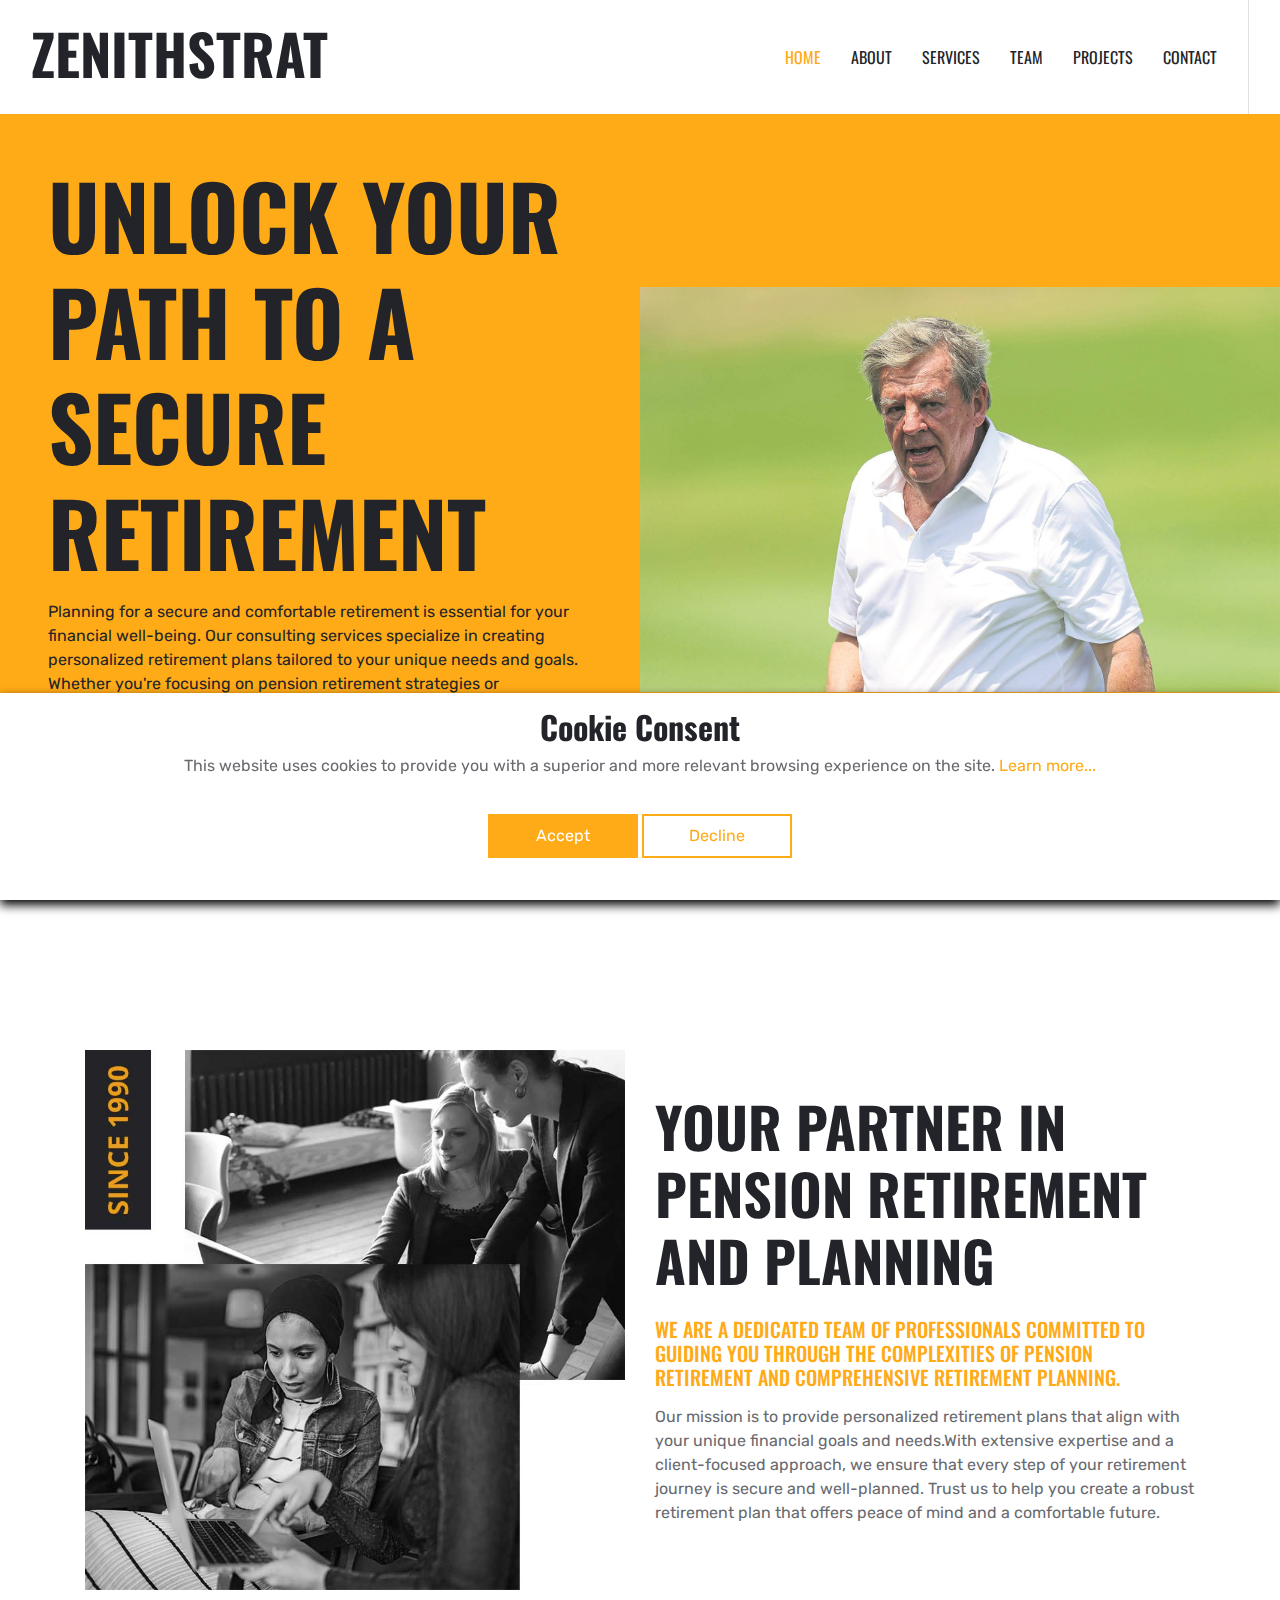
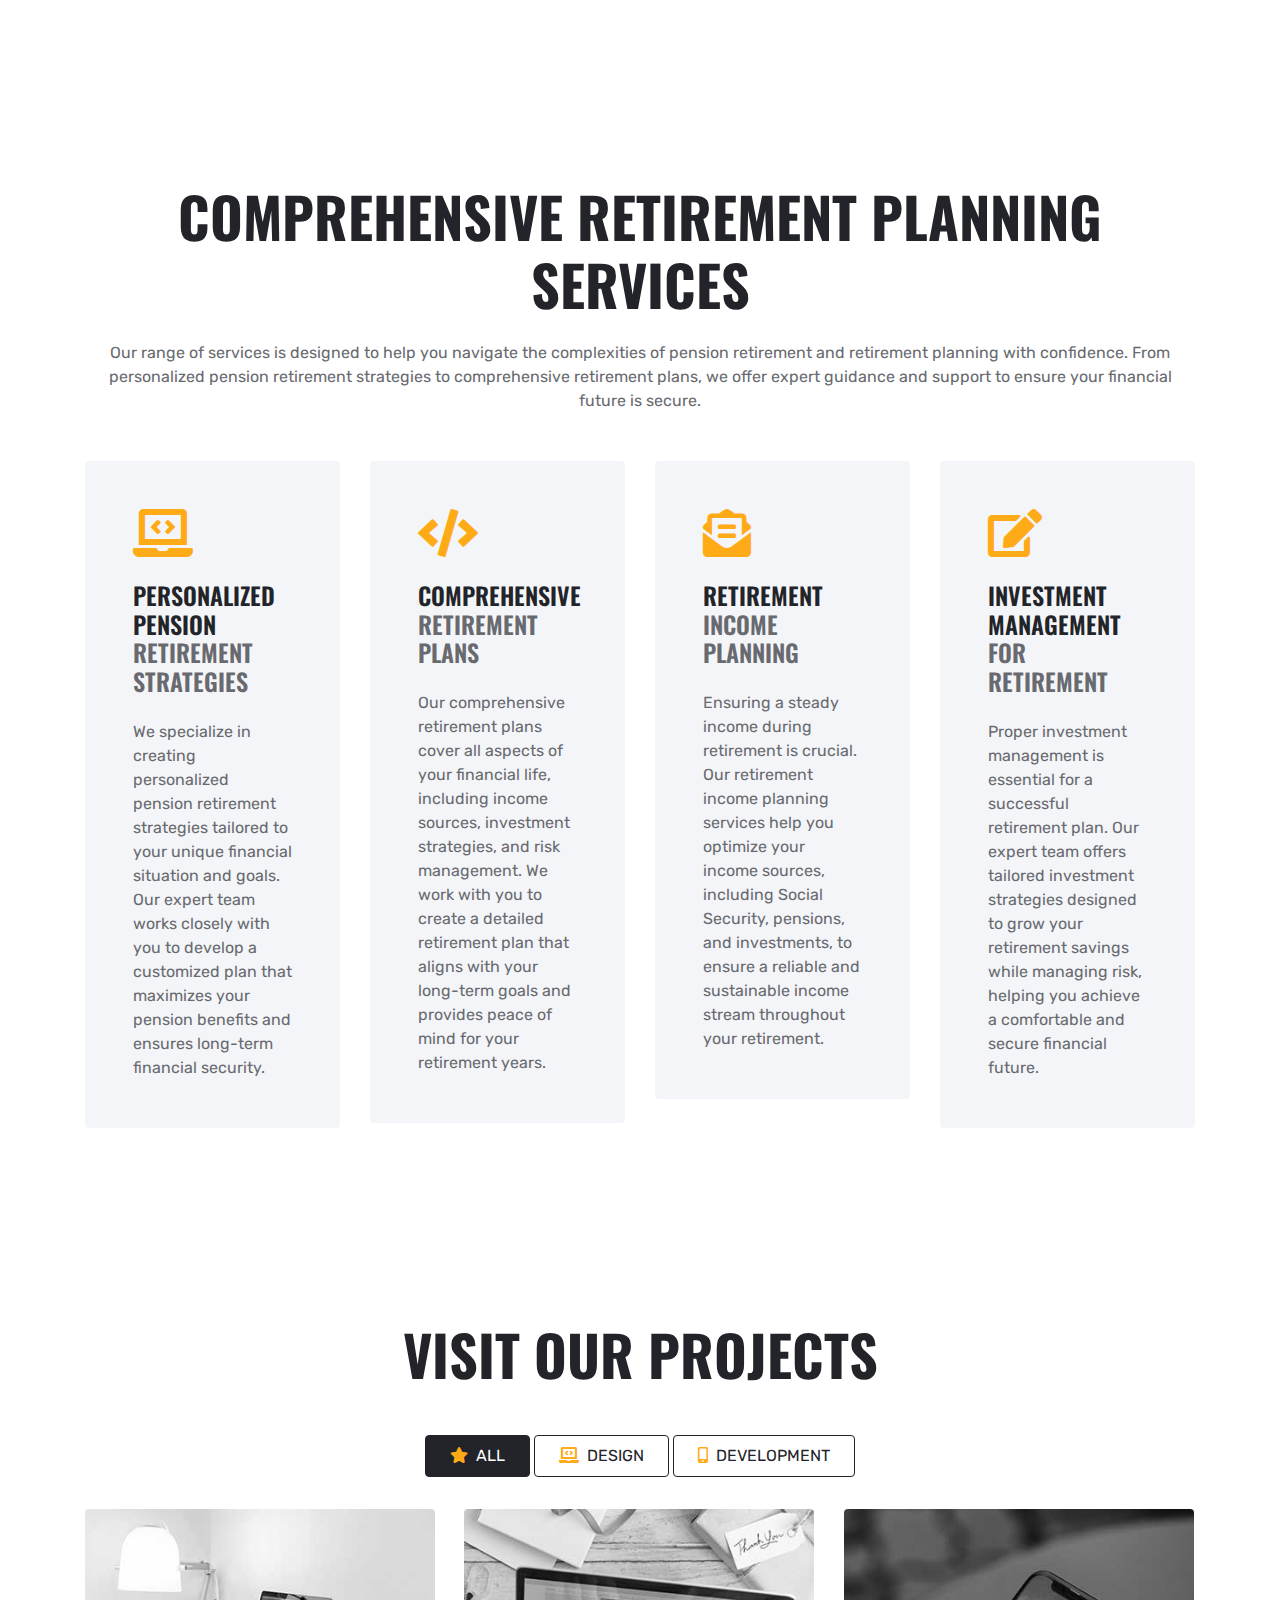
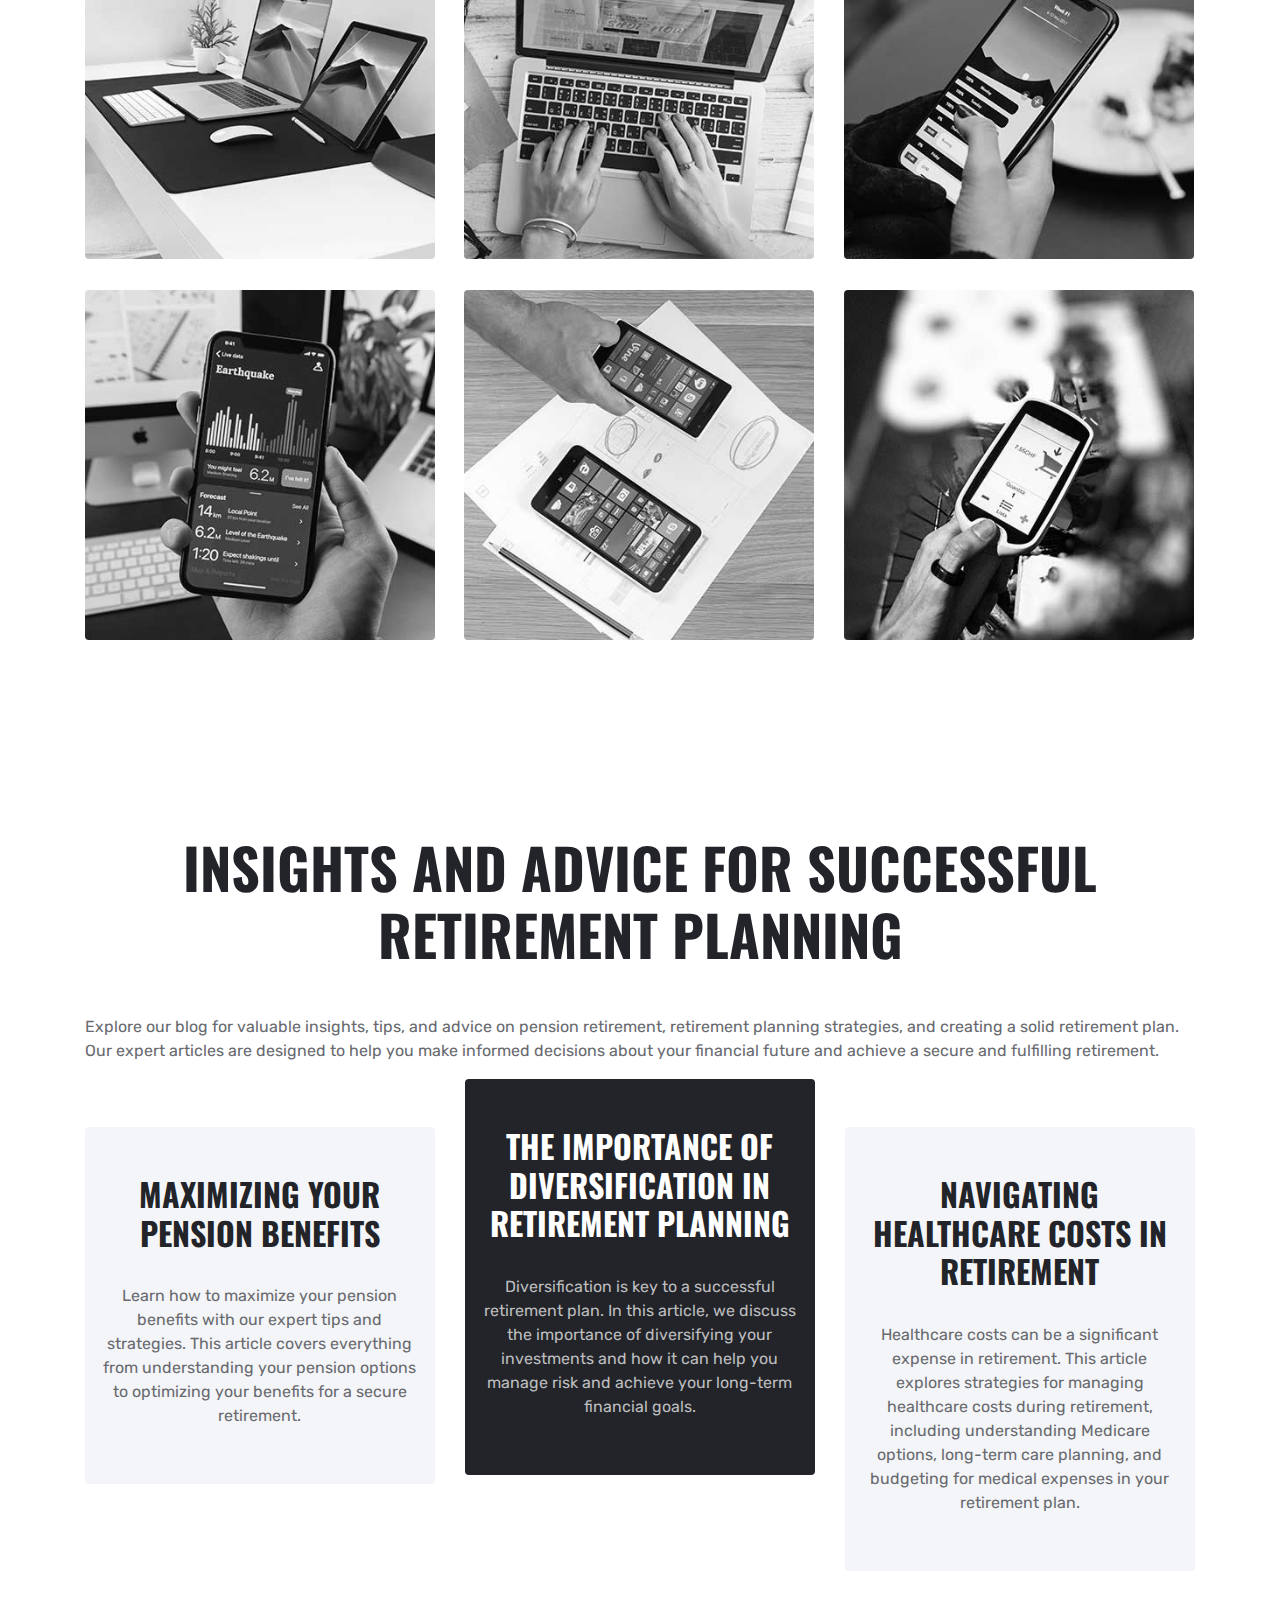
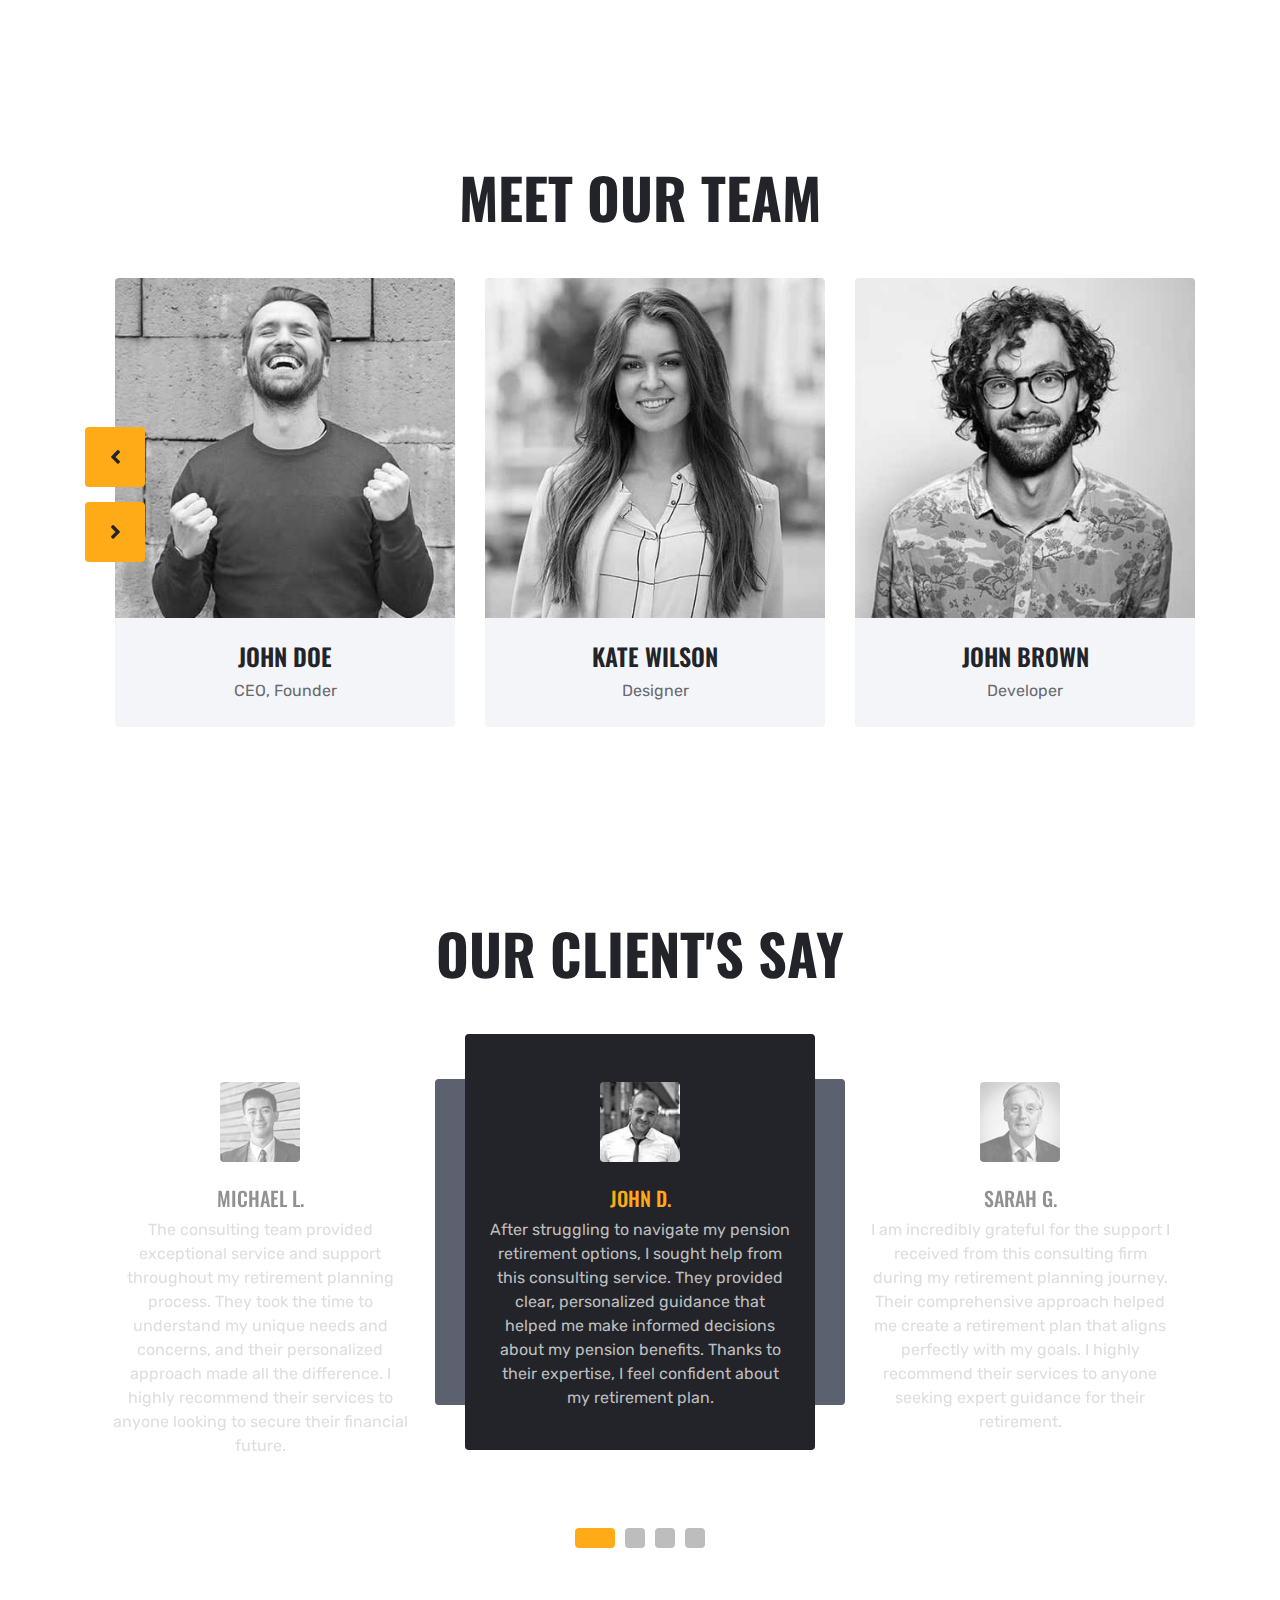
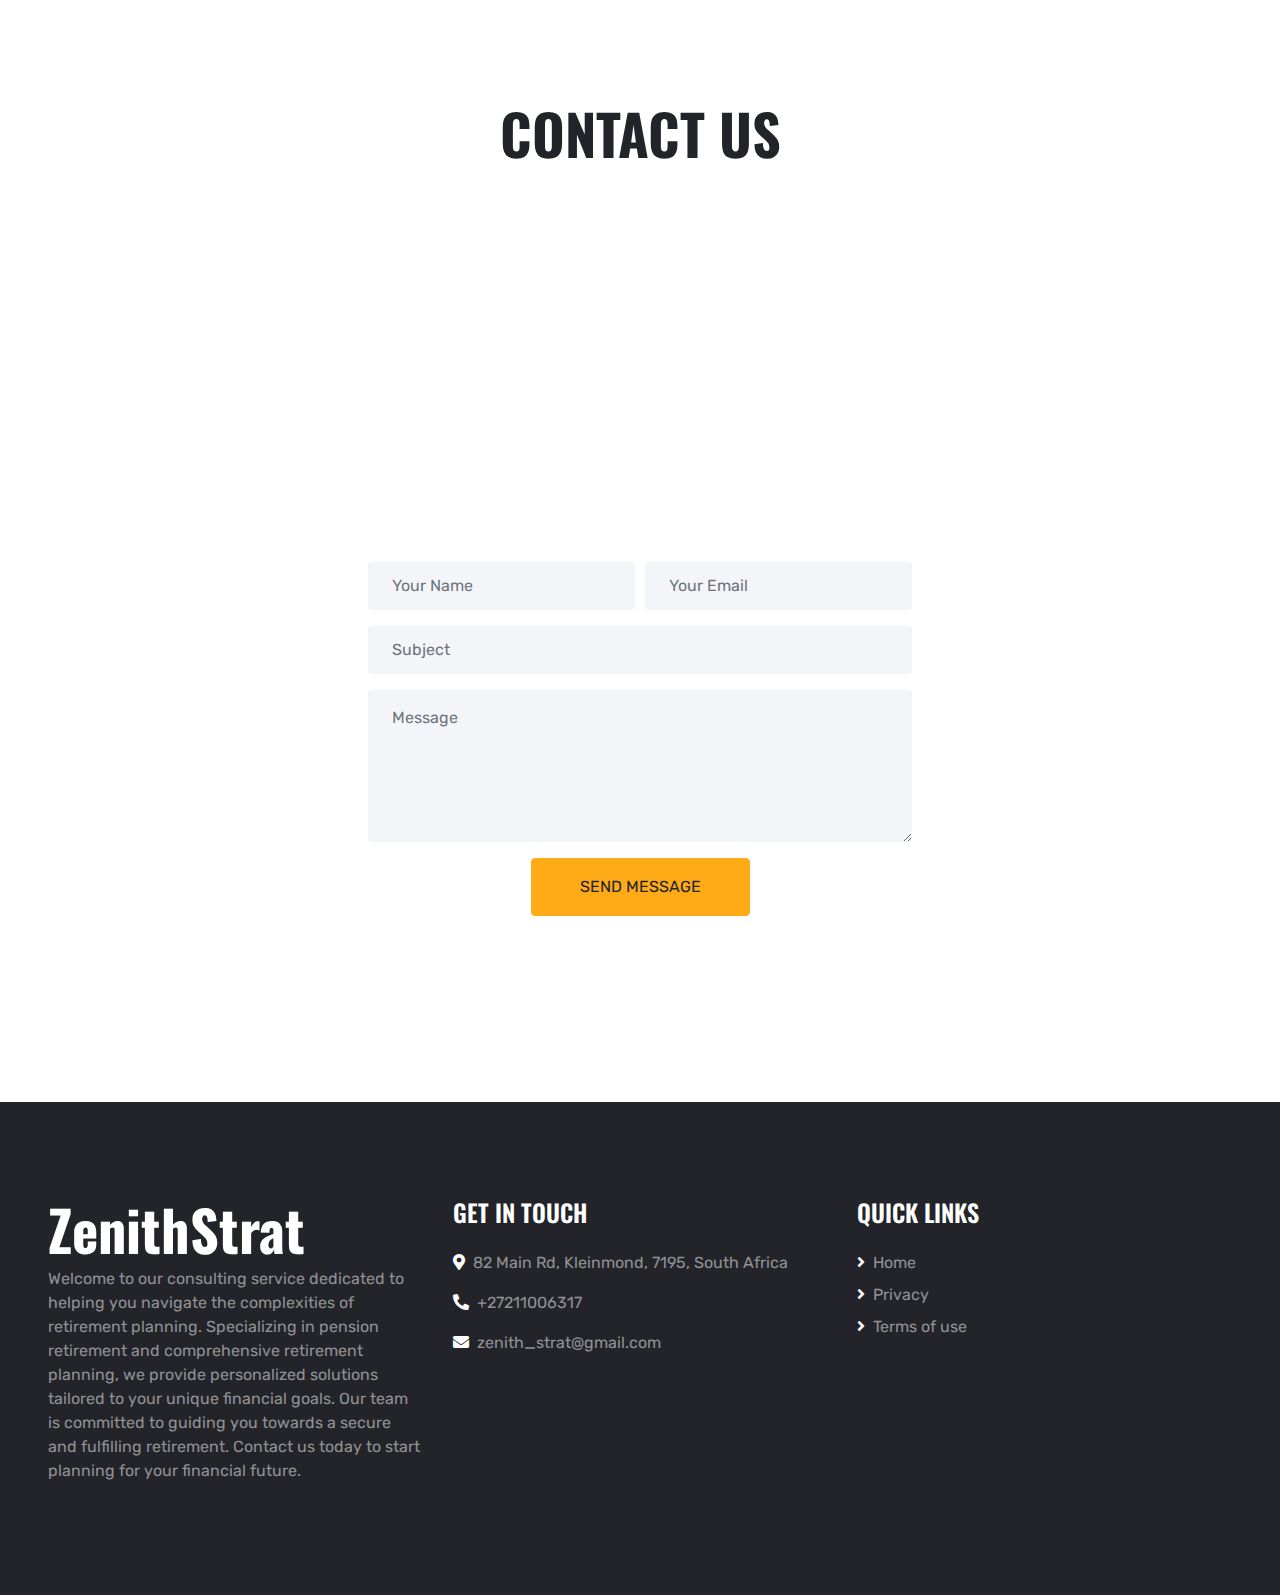
==== commit ea26156c: "WIP" ====
--- a/index.html
+++ b/index.html
@@ -73,11 +73,11 @@
 
         <!-- Header Start -->
         <div
-            class="container-fluid bg-primary py-5 px-0"
+            class="container-fluid bg-primary px-0"
             style="margin-bottom: 90px"
         >
             <div class="row mx-0 align-items-center">
-                <div class="col-lg-6 px-md-5 text-center text-lg-left">
+                <div class="col-lg-6 px-md-5 text-center text-lg-left py-5">
                     <h1 class="display-2 text-uppercase mb-3">
                         Unlock Your Path to a Secure Retirement
                     </h1>
